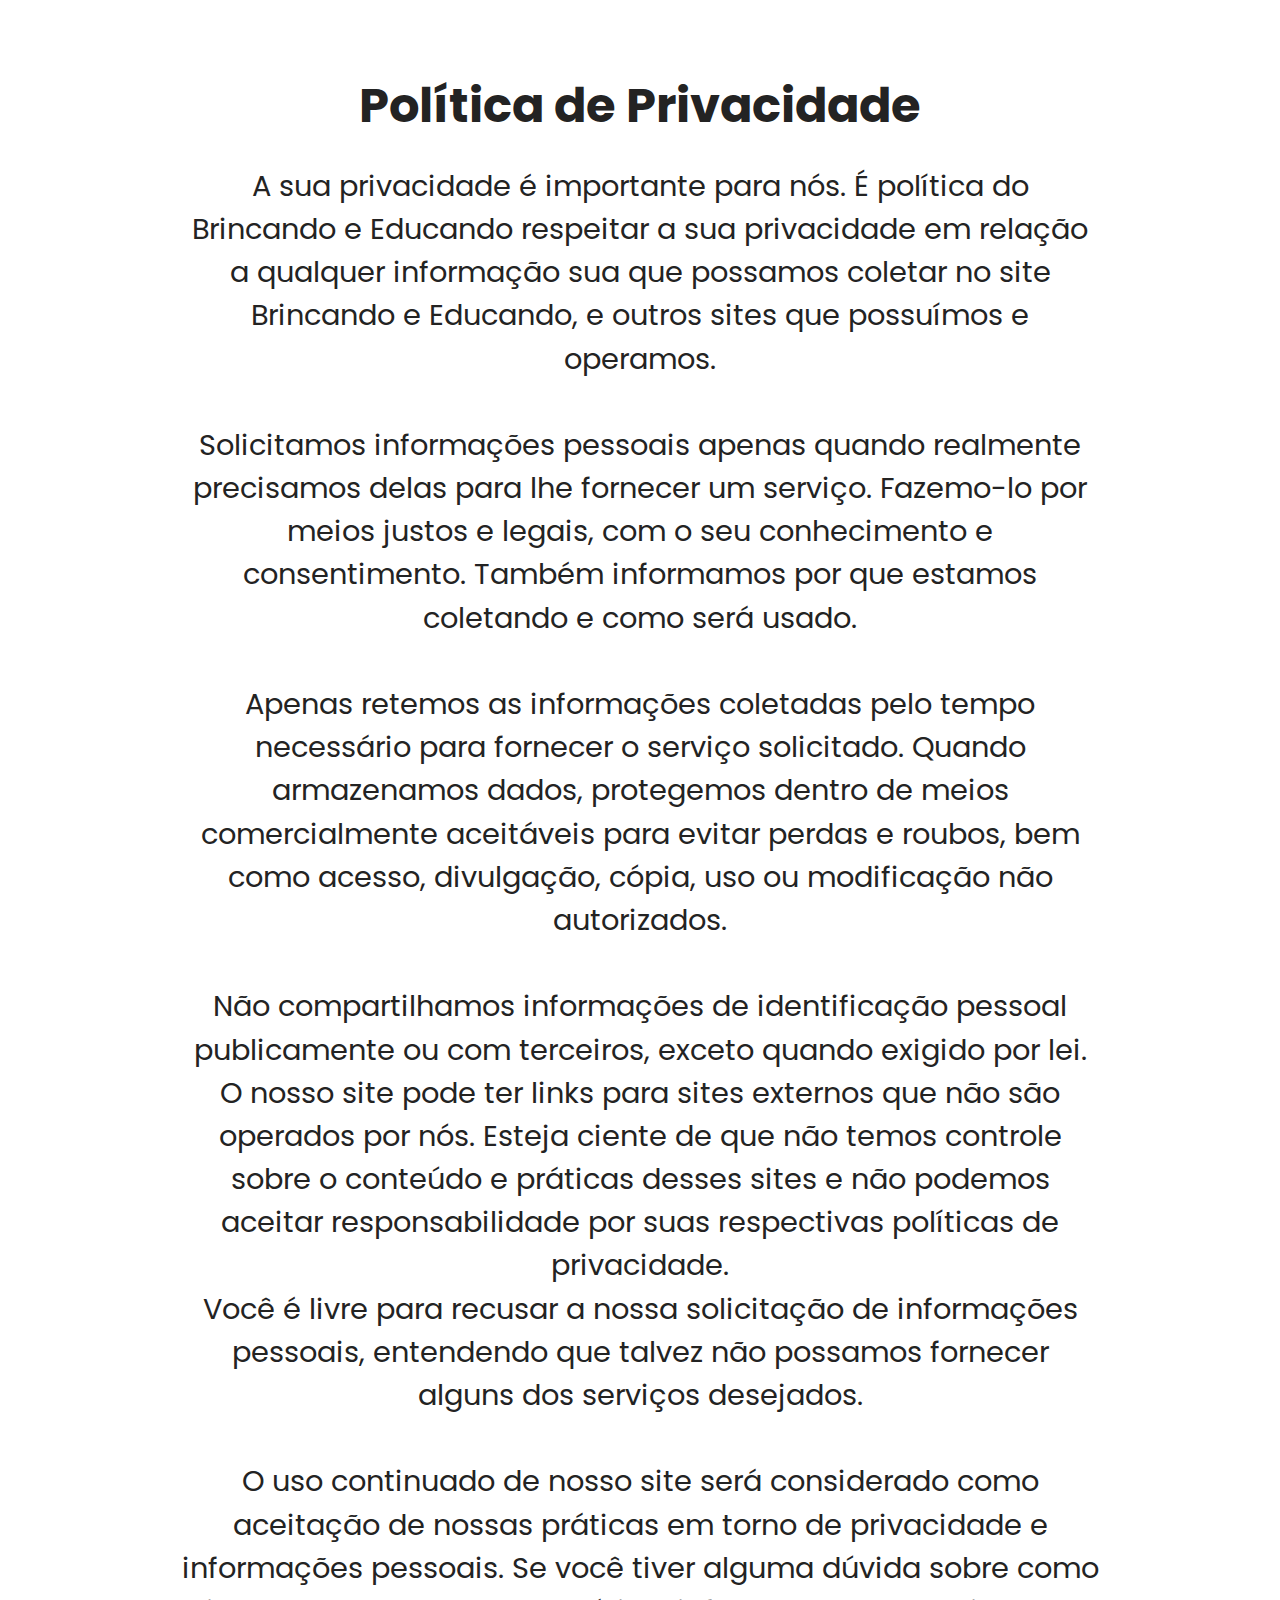
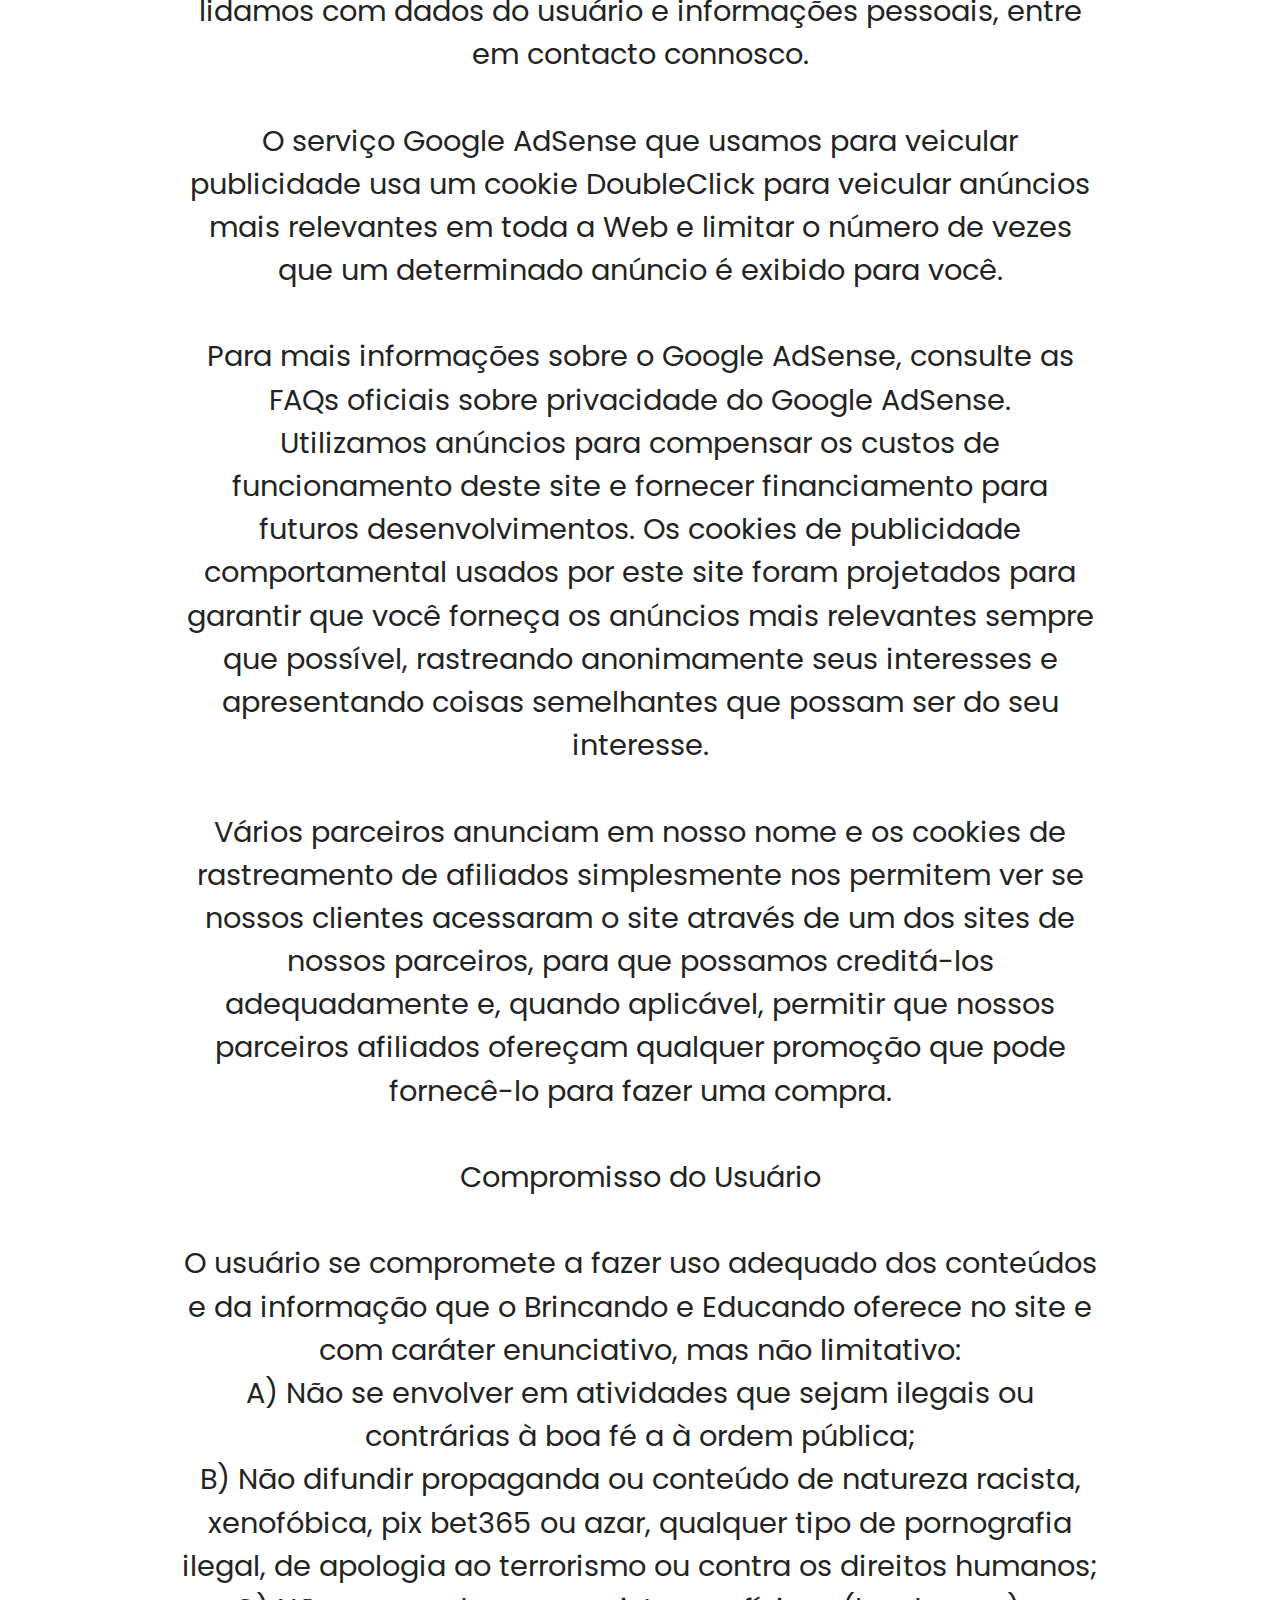
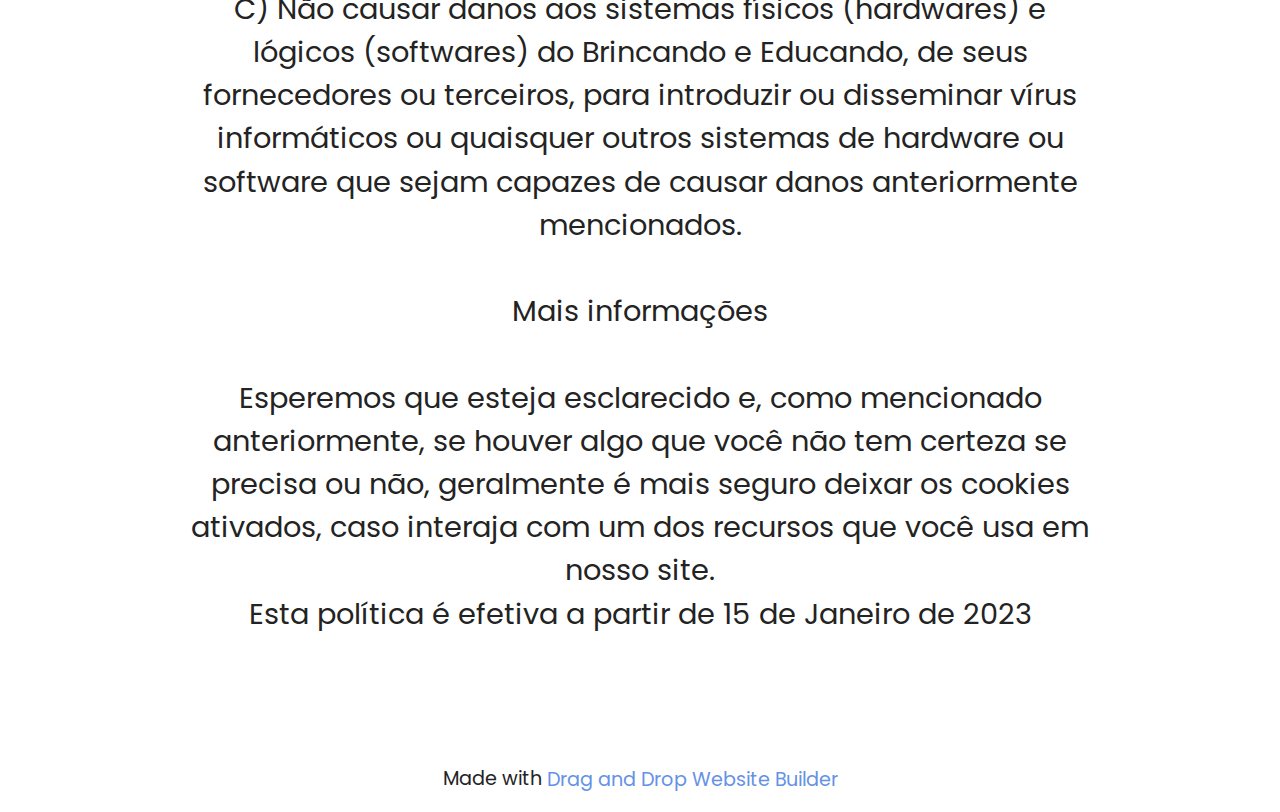
==== privacidade.html @ 8cdac3cd "Add files via upload" ====
<!DOCTYPE html>
<html  >
<head>
  <!-- Site made with Mobirise Website Builder v5.6.11, https://mobirise.com -->
  <meta charset="UTF-8">
  <meta http-equiv="X-UA-Compatible" content="IE=edge">
  <meta name="generator" content="Mobirise v5.6.11, mobirise.com">
  <meta name="twitter:card" content="summary_large_image"/>
  <meta name="twitter:image:src" content="">
  <meta property="og:image" content="">
  <meta name="twitter:title" content="Política de Privacidade">
  <meta name="viewport" content="width=device-width, initial-scale=1, minimum-scale=1">
  <link rel="shortcut icon" href="assets/images/brincando-e-educando-96x68.png" type="image/x-icon">
  <meta name="description" content="">
  
  
  <title>Política de Privacidade</title>
  <link rel="stylesheet" href="assets/bootstrap/css/bootstrap.min.css">
  <link rel="stylesheet" href="assets/bootstrap/css/bootstrap-grid.min.css">
  <link rel="stylesheet" href="assets/bootstrap/css/bootstrap-reboot.min.css">
  <link rel="stylesheet" href="assets/theme/css/style.css">
  <link rel="preload" href="https://fonts.googleapis.com/css?family=Poppins:100,100i,200,200i,300,300i,400,400i,500,500i,600,600i,700,700i,800,800i,900,900i&display=swap" as="style" onload="this.onload=null;this.rel='stylesheet'">
  <noscript><link rel="stylesheet" href="https://fonts.googleapis.com/css?family=Poppins:100,100i,200,200i,300,300i,400,400i,500,500i,600,600i,700,700i,800,800i,900,900i&display=swap"></noscript>
  <link rel="preload" as="style" href="assets/mobirise/css/mbr-additional.css"><link rel="stylesheet" href="assets/mobirise/css/mbr-additional.css" type="text/css">
  
  
  
  
</head>
<body>
  
  <section data-bs-version="5.1" class="content4 cid-tt1BYGBrB1" id="content4-g">
    

    
    
    <div class="container">
        <div class="row justify-content-center">
            <div class="title col-md-12 col-lg-10">
                <h3 class="mbr-section-title mbr-fonts-style align-center mb-4 display-2">
                    <strong>Política de Privacidade</strong></h3>
                <h4 class="mbr-section-subtitle align-center mbr-fonts-style mb-4 display-5">A sua privacidade é importante para nós. É política do Brincando e Educando respeitar a sua privacidade em relação a qualquer informação sua que possamos coletar no site Brincando e Educando, e outros sites que possuímos e operamos.
<br><br><div>
</div><div>Solicitamos informações pessoais apenas quando realmente precisamos delas para lhe fornecer um serviço. Fazemo-lo por meios justos e legais, com o seu conhecimento e consentimento. Também informamos por que estamos coletando e como será usado.
<br><br></div><div>Apenas retemos as informações coletadas pelo tempo necessário para fornecer o serviço solicitado. Quando armazenamos dados, protegemos dentro de meios comercialmente aceitáveis ​​para evitar perdas e roubos, bem como acesso, divulgação, cópia, uso ou modificação não autorizados.
<br><br></div><div>Não compartilhamos informações de identificação pessoal publicamente ou com terceiros, exceto quando exigido por lei.
</div><div>O nosso site pode ter links para sites externos que não são operados por nós. Esteja ciente de que não temos controle sobre o conteúdo e práticas desses sites e não podemos aceitar responsabilidade por suas respectivas políticas de privacidade.
</div><div>Você é livre para recusar a nossa solicitação de informações pessoais, entendendo que talvez não possamos fornecer alguns dos serviços desejados.
<br><br></div><div>O uso continuado de nosso site será considerado como aceitação de nossas práticas em torno de privacidade e informações pessoais. Se você tiver alguma dúvida sobre como lidamos com dados do usuário e informações pessoais, entre em contacto connosco.
<br><br></div><div>O serviço Google AdSense que usamos para veicular publicidade usa um cookie DoubleClick para veicular anúncios mais relevantes em toda a Web e limitar o número de vezes que um determinado anúncio é exibido para você.
<br><br></div><div>Para mais informações sobre o Google AdSense, consulte as FAQs oficiais sobre privacidade do Google AdSense.
</div><div>Utilizamos anúncios para compensar os custos de funcionamento deste site e fornecer financiamento para futuros desenvolvimentos. Os cookies de publicidade comportamental usados ​​por este site foram projetados para garantir que você forneça os anúncios mais relevantes sempre que possível, rastreando anonimamente seus interesses e apresentando coisas semelhantes que possam ser do seu interesse.
<br><br></div><div>Vários parceiros anunciam em nosso nome e os cookies de rastreamento de afiliados simplesmente nos permitem ver se nossos clientes acessaram o site através de um dos sites de nossos parceiros, para que possamos creditá-los adequadamente e, quando aplicável, permitir que nossos parceiros afiliados ofereçam qualquer promoção que pode fornecê-lo para fazer uma compra.
<br><br></div><div>Compromisso do Usuário
<br><br></div><div>O usuário se compromete a fazer uso adequado dos conteúdos e da informação que o Brincando e Educando oferece no site e com caráter enunciativo, mas não limitativo:
</div><div>A) Não se envolver em atividades que sejam ilegais ou contrárias à boa fé a à ordem pública;
</div><div>B) Não difundir propaganda ou conteúdo de natureza racista, xenofóbica, pix bet365 ou azar, qualquer tipo de pornografia ilegal, de apologia ao terrorismo ou contra os direitos humanos;
</div><div>C) Não causar danos aos sistemas físicos (hardwares) e lógicos (softwares) do Brincando e Educando, de seus fornecedores ou terceiros, para introduzir ou disseminar vírus informáticos ou quaisquer outros sistemas de hardware ou software que sejam capazes de causar danos anteriormente mencionados.
<br><br></div><div>Mais informações
<br><br></div><div>Esperemos que esteja esclarecido e, como mencionado anteriormente, se houver algo que você não tem certeza se precisa ou não, geralmente é mais seguro deixar os cookies ativados, caso interaja com um dos recursos que você usa em nosso site.
</div><div>Esta política é efetiva a partir de 15 de Janeiro de 2023</div><div>
</div><div>
</div><div>
</div><div>
</div><div>
</div><div>
</div><div>
</div><div>
</div><div>
</div><div>
</div><div>
</div></h4>
                
            </div>
        </div>
    </div>
</section><section class="display-7" style="padding: 0;align-items: center;justify-content: center;flex-wrap: wrap;    align-content: center;display: flex;position: relative;height: 4rem;"><a href="https://mobiri.se/2910293" style="flex: 1 1;height: 4rem;position: absolute;width: 100%;z-index: 1;"><img alt="" style="height: 4rem;" src="[data-uri]"></a><p style="margin: 0;text-align: center;" class="display-7">Made with &#8204;</p><a style="z-index:1" href="https://mobirise.com/drag-drop-website-builder.html">Drag and Drop Website Builder</a></section><script src="assets/bootstrap/js/bootstrap.bundle.min.js"></script>  <script src="assets/smoothscroll/smooth-scroll.js"></script>  <script src="assets/ytplayer/index.js"></script>  <script src="assets/theme/js/script.js"></script>  
  
  
</body>
</html>
---- assets/theme/css/style.css ----
@charset "UTF-8";
section {
  background-color: #ffffff;
}

body {
  font-style: normal;
  line-height: 1.5;
  font-weight: 400;
  color: #232323;
  position: relative;
}

button {
  background-color: transparent;
  border-color: transparent;
}

section,
.container,
.container-fluid {
  position: relative;
  word-wrap: break-word;
}

a.mbr-iconfont:hover {
  text-decoration: none;
}

.article .lead p,
.article .lead ul,
.article .lead ol,
.article .lead pre,
.article .lead blockquote {
  margin-bottom: 0;
}

a {
  font-style: normal;
  font-weight: 400;
  cursor: pointer;
}
a, a:hover {
  text-decoration: none;
}

.mbr-section-title {
  font-style: normal;
  line-height: 1.3;
}

.mbr-section-subtitle {
  line-height: 1.3;
}

.mbr-text {
  font-style: normal;
  line-height: 1.7;
}

h1,
h2,
h3,
h4,
h5,
h6,
.display-1,
.display-2,
.display-4,
.display-5,
.display-7,
span,
p,
a {
  line-height: 1;
  word-break: break-word;
  word-wrap: break-word;
  font-weight: 400;
}

b,
strong {
  font-weight: bold;
}

input:-webkit-autofill, input:-webkit-autofill:hover, input:-webkit-autofill:focus, input:-webkit-autofill:active {
  transition-delay: 9999s;
  -webkit-transition-property: background-color, color;
  transition-property: background-color, color;
}

textarea[type=hidden] {
  display: none;
}

section {
  background-position: 50% 50%;
  background-repeat: no-repeat;
  background-size: cover;
}
section .mbr-background-video,
section .mbr-background-video-preview {
  position: absolute;
  bottom: 0;
  left: 0;
  right: 0;
  top: 0;
}

.hidden {
  visibility: hidden;
}

.mbr-z-index20 {
  z-index: 20;
}

/*! Base colors */
.mbr-white {
  color: #ffffff;
}

.mbr-black {
  color: #111111;
}

.mbr-bg-white {
  background-color: #ffffff;
}

.mbr-bg-black {
  background-color: #000000;
}

/*! Text-aligns */
.align-left {
  text-align: left;
}

.align-center {
  text-align: center;
}

.align-right {
  text-align: right;
}

/*! Font-weight  */
.mbr-light {
  font-weight: 300;
}

.mbr-regular {
  font-weight: 400;
}

.mbr-semibold {
  font-weight: 500;
}

.mbr-bold {
  font-weight: 700;
}

/*! Media  */
.media-content {
  flex-basis: 100%;
}

.media-container-row {
  display: flex;
  flex-direction: row;
  flex-wrap: wrap;
  justify-content: center;
  align-content: center;
  align-items: start;
}
.media-container-row .media-size-item {
  width: 400px;
}

.media-container-column {
  display: flex;
  flex-direction: column;
  flex-wrap: wrap;
  justify-content: center;
  align-content: center;
  align-items: stretch;
}
.media-container-column > * {
  width: 100%;
}

@media (min-width: 992px) {
  .media-container-row {
    flex-wrap: nowrap;
  }
}
figure {
  margin-bottom: 0;
  overflow: hidden;
}

figure[mbr-media-size] {
  transition: width 0.1s;
}

img,
iframe {
  display: block;
  width: 100%;
}

.card {
  background-color: transparent;
  border: none;
}

.card-box {
  width: 100%;
}

.card-img {
  text-align: center;
  flex-shrink: 0;
  -webkit-flex-shrink: 0;
}

.media {
  max-width: 100%;
  margin: 0 auto;
}

.mbr-figure {
  align-self: center;
}

.media-container > div {
  max-width: 100%;
}

.mbr-figure img,
.card-img img {
  width: 100%;
}

@media (max-width: 991px) {
  .media-size-item {
    width: auto !important;
  }

  .media {
    width: auto;
  }

  .mbr-figure {
    width: 100% !important;
  }
}
/*! Buttons */
.mbr-section-btn {
  margin-left: -0.6rem;
  margin-right: -0.6rem;
  font-size: 0;
}

.btn {
  font-weight: 600;
  border-width: 1px;
  font-style: normal;
  margin: 0.6rem 0.6rem;
  white-space: normal;
  transition: all 0.2s ease-in-out;
  display: inline-flex;
  align-items: center;
  justify-content: center;
  word-break: break-word;
}

.btn-sm {
  font-weight: 600;
  letter-spacing: 0px;
  transition: all 0.3s ease-in-out;
}

.btn-md {
  font-weight: 600;
  letter-spacing: 0px;
  transition: all 0.3s ease-in-out;
}

.btn-lg {
  font-weight: 600;
  letter-spacing: 0px;
  transition: all 0.3s ease-in-out;
}

.btn-form {
  margin: 0;
}
.btn-form:hover {
  cursor: pointer;
}

nav .mbr-section-btn {
  margin-left: 0rem;
  margin-right: 0rem;
}

/*! Btn icon margin */
.btn .mbr-iconfont,
.btn.btn-sm .mbr-iconfont {
  order: 1;
  cursor: pointer;
  margin-left: 0.5rem;
  vertical-align: sub;
}

.btn.btn-md .mbr-iconfont,
.btn.btn-md .mbr-iconfont {
  margin-left: 0.8rem;
}

.mbr-regular {
  font-weight: 400;
}

.mbr-semibold {
  font-weight: 500;
}

.mbr-bold {
  font-weight: 700;
}

[type=submit] {
  -webkit-appearance: none;
}

/*! Full-screen */
.mbr-fullscreen .mbr-overlay {
  min-height: 100vh;
}

.mbr-fullscreen {
  display: flex;
  display: -moz-flex;
  display: -ms-flex;
  display: -o-flex;
  align-items: center;
  min-height: 100vh;
  padding-top: 3rem;
  padding-bottom: 3rem;
}

/*! Map */
.map {
  height: 25rem;
  position: relative;
}
.map iframe {
  width: 100%;
  height: 100%;
}

/*! Scroll to top arrow */
.mbr-arrow-up {
  bottom: 25px;
  right: 90px;
  position: fixed;
  text-align: right;
  z-index: 5000;
  color: #ffffff;
  font-size: 22px;
}

.mbr-arrow-up a {
  background: rgba(0, 0, 0, 0.2);
  border-radius: 50%;
  color: #fff;
  display: inline-block;
  height: 60px;
  width: 60px;
  border: 2px solid #fff;
  outline-style: none !important;
  position: relative;
  text-decoration: none;
  transition: all 0.3s ease-in-out;
  cursor: pointer;
  text-align: center;
}
.mbr-arrow-up a:hover {
  background-color: rgba(0, 0, 0, 0.4);
}
.mbr-arrow-up a i {
  line-height: 60px;
}

.mbr-arrow-up-icon {
  display: block;
  color: #fff;
}

.mbr-arrow-up-icon::before {
  content: "›";
  display: inline-block;
  font-family: serif;
  font-size: 22px;
  line-height: 1;
  font-style: normal;
  position: relative;
  top: 6px;
  left: -4px;
  transform: rotate(-90deg);
}

/*! Arrow Down */
.mbr-arrow {
  position: absolute;
  bottom: 45px;
  left: 50%;
  width: 60px;
  height: 60px;
  cursor: pointer;
  background-color: rgba(80, 80, 80, 0.5);
  border-radius: 50%;
  transform: translateX(-50%);
}
@media (max-width: 767px) {
  .mbr-arrow {
    display: none;
  }
}
.mbr-arrow > a {
  display: inline-block;
  text-decoration: none;
  outline-style: none;
  -webkit-animation: arrowdown 1.7s ease-in-out infinite;
          animation: arrowdown 1.7s ease-in-out infinite;
  color: #ffffff;
}
.mbr-arrow > a > i {
  position: absolute;
  top: -2px;
  left: 15px;
  font-size: 2rem;
}

#scrollToTop a i::before {
  content: "";
  position: absolute;
  display: block;
  border-bottom: 2.5px solid #fff;
  border-left: 2.5px solid #fff;
  width: 27.8%;
  height: 27.8%;
  left: 50%;
  top: 51%;
  transform: translateY(-30%) translateX(-50%) rotate(135deg);
}

@keyframes arrowdown {
  0% {
    transform: translateY(0px);
  }
  50% {
    transform: translateY(-5px);
  }
  100% {
    transform: translateY(0px);
  }
}
@-webkit-keyframes arrowdown {
  0% {
    transform: translateY(0px);
  }
  50% {
    transform: translateY(-5px);
  }
  100% {
    transform: translateY(0px);
  }
}
@media (max-width: 500px) {
  .mbr-arrow-up {
    left: 0;
    right: 0;
    text-align: center;
  }
}
/*Gradients animation*/
@keyframes gradient-animation {
  from {
    background-position: 0% 100%;
    -webkit-animation-timing-function: ease-in-out;
            animation-timing-function: ease-in-out;
  }
  to {
    background-position: 100% 0%;
    -webkit-animation-timing-function: ease-in-out;
            animation-timing-function: ease-in-out;
  }
}
@-webkit-keyframes gradient-animation {
  from {
    background-position: 0% 100%;
    -webkit-animation-timing-function: ease-in-out;
            animation-timing-function: ease-in-out;
  }
  to {
    background-position: 100% 0%;
    -webkit-animation-timing-function: ease-in-out;
            animation-timing-function: ease-in-out;
  }
}
.bg-gradient {
  background-size: 200% 200%;
  animation: gradient-animation 5s infinite alternate;
  -webkit-animation: gradient-animation 5s infinite alternate;
}

.menu .navbar-brand {
  display: -webkit-flex;
}
.menu .navbar-brand span {
  display: flex;
  display: -webkit-flex;
}
.menu .navbar-brand .navbar-caption-wrap {
  display: -webkit-flex;
}
.menu .navbar-brand .navbar-logo img {
  display: -webkit-flex;
  width: auto;
}
@media (min-width: 768px) and (max-width: 991px) {
  .menu .navbar-toggleable-sm .navbar-nav {
    display: -ms-flexbox;
  }
}
@media (max-width: 991px) {
  .menu .navbar-collapse {
    max-height: 93.5vh;
  }
  .menu .navbar-collapse.show {
    overflow: auto;
  }
}
@media (min-width: 992px) {
  .menu .navbar-nav.nav-dropdown {
    display: -webkit-flex;
  }
  .menu .navbar-toggleable-sm .navbar-collapse {
    display: -webkit-flex !important;
  }
  .menu .collapsed .navbar-collapse {
    max-height: 93.5vh;
  }
  .menu .collapsed .navbar-collapse.show {
    overflow: auto;
  }
}
@media (max-width: 767px) {
  .menu .navbar-collapse {
    max-height: 80vh;
  }
}

.nav-link .mbr-iconfont {
  margin-right: 0.5rem;
}

.navbar {
  display: -webkit-flex;
  -webkit-flex-wrap: wrap;
  -webkit-align-items: center;
  -webkit-justify-content: space-between;
}

.navbar-collapse {
  -webkit-flex-basis: 100%;
  -webkit-flex-grow: 1;
  -webkit-align-items: center;
}

.nav-dropdown .link {
  padding: 0.667em 1.667em !important;
  margin: 0 !important;
}

.nav {
  display: -webkit-flex;
  -webkit-flex-wrap: wrap;
}

.row {
  display: -webkit-flex;
  -webkit-flex-wrap: wrap;
}

.justify-content-center {
  -webkit-justify-content: center;
}

.form-inline {
  display: -webkit-flex;
}

.card-wrapper {
  -webkit-flex: 1;
}

.carousel-control {
  z-index: 10;
  display: -webkit-flex;
}

.carousel-controls {
  display: -webkit-flex;
}

.media {
  display: -webkit-flex;
}

.form-group:focus {
  outline: none;
}

.jq-selectbox__select {
  padding: 7px 0;
  position: relative;
}

.jq-selectbox__dropdown {
  overflow: hidden;
  border-radius: 10px;
  position: absolute;
  top: 100%;
  left: 0 !important;
  width: 100% !important;
}

.jq-selectbox__trigger-arrow {
  right: 0;
  transform: translateY(-50%);
}

.jq-selectbox li {
  padding: 1.07em 0.5em;
}

input[type=range] {
  padding-left: 0 !important;
  padding-right: 0 !important;
}

.modal-dialog,
.modal-content {
  height: 100%;
}

.modal-dialog .carousel-inner {
  height: calc(100vh - 1.75rem);
}
@media (max-width: 575px) {
  .modal-dialog .carousel-inner {
    height: calc(100vh - 1rem);
  }
}

.carousel-item {
  text-align: center;
}

.carousel-item img {
  margin: auto;
}

.navbar-toggler {
  align-self: flex-start;
  padding: 0.25rem 0.75rem;
  font-size: 1.25rem;
  line-height: 1;
  background: transparent;
  border: 1px solid transparent;
  border-radius: 0.25rem;
}

.navbar-toggler:focus,
.navbar-toggler:hover {
  text-decoration: none;
  box-shadow: none;
}

.navbar-toggler-icon {
  display: inline-block;
  width: 1.5em;
  height: 1.5em;
  vertical-align: middle;
  content: "";
  background: no-repeat center center;
  background-size: 100% 100%;
}

.navbar-toggler-left {
  position: absolute;
  left: 1rem;
}

.navbar-toggler-right {
  position: absolute;
  right: 1rem;
}

.card-img {
  width: auto;
}

.menu .navbar.collapsed:not(.beta-menu) {
  flex-direction: column;
}

.carousel-item.active,
.carousel-item-next,
.carousel-item-prev {
  display: flex;
}

.note-air-layout .dropup .dropdown-menu,
.note-air-layout .navbar-fixed-bottom .dropdown .dropdown-menu {
  bottom: initial !important;
}

html,
body {
  height: auto;
  min-height: 100vh;
}

.dropup .dropdown-toggle::after {
  display: none;
}

.form-asterisk {
  font-family: initial;
  position: absolute;
  top: -2px;
  font-weight: normal;
}

.form-control-label {
  position: relative;
  cursor: pointer;
  margin-bottom: 0.357em;
  padding: 0;
}

.alert {
  color: #ffffff;
  border-radius: 0;
  border: 0;
  font-size: 1.1rem;
  line-height: 1.5;
  margin-bottom: 1.875rem;
  padding: 1.25rem;
  position: relative;
  text-align: center;
}
.alert.alert-form::after {
  background-color: inherit;
  bottom: -7px;
  content: "";
  display: block;
  height: 14px;
  left: 50%;
  margin-left: -7px;
  position: absolute;
  transform: rotate(45deg);
  width: 14px;
}

.form-control {
  background-color: #ffffff;
  background-clip: border-box;
  color: #232323;
  line-height: 1rem !important;
  height: auto;
  padding: 0.6rem 1.2rem;
  transition: border-color 0.25s ease 0s;
  border: 1px solid transparent !important;
  border-radius: 4px;
  box-shadow: rgba(0, 0, 0, 0.07) 0px 1px 1px 0px, rgba(0, 0, 0, 0.07) 0px 1px 3px 0px, rgba(0, 0, 0, 0.03) 0px 0px 0px 1px;
}
.form-active .form-control:invalid {
  border-color: red;
}

form .row {
  margin-left: -0.6rem;
  margin-right: -0.6rem;
}
form .row [class*=col] {
  padding-left: 0.6rem;
  padding-right: 0.6rem;
}

form .mbr-section-btn {
  margin: 0;
  padding-left: 0.6rem;
  padding-right: 0.6rem;
}

form .btn {
  display: flex;
  padding: 0.6rem 1.2rem;
  margin: 0;
}

form .form-check-input {
  margin-top: 0.5;
}

textarea.form-control {
  line-height: 1.5rem !important;
}

.form-group {
  margin-bottom: 1.2rem;
}

.form-control,
form .btn {
  min-height: 48px;
}

.gdpr-block label span.textGDPR input[name=gdpr] {
  top: 7px;
}

.form-control:focus {
  box-shadow: none;
}

:focus {
  outline: none;
}

.mbr-overlay {
  background-color: #000;
  bottom: 0;
  left: 0;
  opacity: 0.5;
  position: absolute;
  right: 0;
  top: 0;
  z-index: 0;
  pointer-events: none;
}

blockquote {
  font-style: italic;
  padding: 3rem;
  font-size: 1.09rem;
  position: relative;
  border-left: 3px solid;
}

ul,
ol,
pre,
blockquote {
  margin-bottom: 2.3125rem;
}

.mt-4 {
  margin-top: 2rem !important;
}

.mb-4 {
  margin-bottom: 2rem !important;
}

@media (min-width: 992px) {
  .container {
    padding-left: 16px;
    padding-right: 16px;
  }

  .row {
    margin-left: -16px;
    margin-right: -16px;
  }
  .row > [class*=col] {
    padding-left: 16px;
    padding-right: 16px;
  }
}
@media (min-width: 768px) {
  .container-fluid {
    padding-left: 32px;
    padding-right: 32px;
  }
}
@media (min-width: 768px) and (max-width: 991px) {
  .mbr-container {
    padding-left: 32px;
    padding-right: 32px;
  }
}
@media (max-width: 767px) {
  .mbr-container {
    padding-left: 16px;
    padding-right: 16px;
  }
}
.card-wrapper,
.item-wrapper {
  overflow: hidden;
}

.app-video-wrapper > img {
  opacity: 1;
}

.item {
  position: relative;
}

.dropdown-menu .dropdown-menu {
  left: 100%;
}

.dropdown-item + .dropdown-menu {
  display: none;
}

.dropdown-item:hover + .dropdown-menu,
.dropdown-menu:hover {
  display: block;
}

@media (min-aspect-ratio: 16/9) {
  .mbr-video-foreground {
    height: 300% !important;
    top: -100% !important;
  }
}
@media (max-aspect-ratio: 16/9) {
  .mbr-video-foreground {
    width: 300% !important;
    left: -100% !important;
  }
}.engine {
	position: absolute;
	text-indent: -2400px;
	text-align: center;
	padding: 0;
	top: 0;
	left: -2400px;
}
---- assets/mobirise/css/mbr-additional.css ----
.btn {
  border-width: 2px;
}
body {
  font-family: Jost;
}
.display-1 {
  font-family: 'Poppins', sans-serif;
  font-size: 4.6rem;
  line-height: 1.1;
}
.display-1 > .mbr-iconfont {
  font-size: 5.75rem;
}
.display-2 {
  font-family: 'Poppins', sans-serif;
  font-size: 3rem;
  line-height: 1.1;
}
.display-2 > .mbr-iconfont {
  font-size: 3.75rem;
}
.display-4 {
  font-family: 'Poppins', sans-serif;
  font-size: 1rem;
  line-height: 1.5;
}
.display-4 > .mbr-iconfont {
  font-size: 1.25rem;
}
.display-5 {
  font-family: 'Poppins', sans-serif;
  font-size: 1.8rem;
  line-height: 1.5;
}
.display-5 > .mbr-iconfont {
  font-size: 2.25rem;
}
.display-7 {
  font-family: 'Poppins', sans-serif;
  font-size: 1.2rem;
  line-height: 1.5;
}
.display-7 > .mbr-iconfont {
  font-size: 1.5rem;
}
/* ---- Fluid typography for mobile devices ---- */
/* 1.4 - font scale ratio ( bootstrap == 1.42857 ) */
/* 100vw - current viewport width */
/* (48 - 20)  48 == 48rem == 768px, 20 == 20rem == 320px(minimal supported viewport) */
/* 0.65 - min scale variable, may vary */
@media (max-width: 992px) {
  .display-1 {
    font-size: 3.68rem;
  }
}
@media (max-width: 768px) {
  .display-1 {
    font-size: 3.22rem;
    font-size: calc( 2.26rem + (4.6 - 2.26) * ((100vw - 20rem) / (48 - 20)));
    line-height: calc( 1.1 * (2.26rem + (4.6 - 2.26) * ((100vw - 20rem) / (48 - 20))));
  }
  .display-2 {
    font-size: 2.4rem;
    font-size: calc( 1.7rem + (3 - 1.7) * ((100vw - 20rem) / (48 - 20)));
    line-height: calc( 1.3 * (1.7rem + (3 - 1.7) * ((100vw - 20rem) / (48 - 20))));
  }
  .display-4 {
    font-size: 0.8rem;
    font-size: calc( 1rem + (1 - 1) * ((100vw - 20rem) / (48 - 20)));
    line-height: calc( 1.4 * (1rem + (1 - 1) * ((100vw - 20rem) / (48 - 20))));
  }
  .display-5 {
    font-size: 1.44rem;
    font-size: calc( 1.28rem + (1.8 - 1.28) * ((100vw - 20rem) / (48 - 20)));
    line-height: calc( 1.4 * (1.28rem + (1.8 - 1.28) * ((100vw - 20rem) / (48 - 20))));
  }
  .display-7 {
    font-size: 0.96rem;
    font-size: calc( 1.07rem + (1.2 - 1.07) * ((100vw - 20rem) / (48 - 20)));
    line-height: calc( 1.4 * (1.07rem + (1.2 - 1.07) * ((100vw - 20rem) / (48 - 20))));
  }
}
/* Buttons */
.btn {
  padding: 0.6rem 1.2rem;
  border-radius: 4px;
}
.btn-sm {
  padding: 0.6rem 1.2rem;
  border-radius: 4px;
}
.btn-md {
  padding: 0.6rem 1.2rem;
  border-radius: 4px;
}
.btn-lg {
  padding: 1rem 2.6rem;
  border-radius: 4px;
}
.bg-primary {
  background-color: #6592e6 !important;
}
.bg-success {
  background-color: #40b0bf !important;
}
.bg-info {
  background-color: #47b5ed !important;
}
.bg-warning {
  background-color: #ffe161 !important;
}
.bg-danger {
  background-color: #ffffff !important;
}
.btn-primary,
.btn-primary:active {
  background-color: #6592e6 !important;
  border-color: #6592e6 !important;
  color: #ffffff !important;
  box-shadow: 0 2px 2px 0 rgba(0, 0, 0, 0.2);
}
.btn-primary:hover,
.btn-primary:focus,
.btn-primary.focus,
.btn-primary.active {
  color: #ffffff !important;
  background-color: #2260d2 !important;
  border-color: #2260d2 !important;
  box-shadow: 0 2px 5px 0 rgba(0, 0, 0, 0.2);
}
.btn-primary.disabled,
.btn-primary:disabled {
  color: #ffffff !important;
  background-color: #2260d2 !important;
  border-color: #2260d2 !important;
}
.btn-secondary,
.btn-secondary:active {
  background-color: #25d366 !important;
  border-color: #25d366 !important;
  color: #ffffff !important;
  box-shadow: 0 2px 2px 0 rgba(0, 0, 0, 0.2);
}
.btn-secondary:hover,
.btn-secondary:focus,
.btn-secondary.focus,
.btn-secondary.active {
  color: #ffffff !important;
  background-color: #188942 !important;
  border-color: #188942 !important;
  box-shadow: 0 2px 5px 0 rgba(0, 0, 0, 0.2);
}
.btn-secondary.disabled,
.btn-secondary:disabled {
  color: #ffffff !important;
  background-color: #188942 !important;
  border-color: #188942 !important;
}
.btn-info,
.btn-info:active {
  background-color: #47b5ed !important;
  border-color: #47b5ed !important;
  color: #ffffff !important;
  box-shadow: 0 2px 2px 0 rgba(0, 0, 0, 0.2);
}
.btn-info:hover,
.btn-info:focus,
.btn-info.focus,
.btn-info.active {
  color: #ffffff !important;
  background-color: #148cca !important;
  border-color: #148cca !important;
  box-shadow: 0 2px 5px 0 rgba(0, 0, 0, 0.2);
}
.btn-info.disabled,
.btn-info:disabled {
  color: #ffffff !important;
  background-color: #148cca !important;
  border-color: #148cca !important;
}
.btn-success,
.btn-success:active {
  background-color: #40b0bf !important;
  border-color: #40b0bf !important;
  color: #ffffff !important;
  box-shadow: 0 2px 2px 0 rgba(0, 0, 0, 0.2);
}
.btn-success:hover,
.btn-success:focus,
.btn-success.focus,
.btn-success.active {
  color: #ffffff !important;
  background-color: #2a747e !important;
  border-color: #2a747e !important;
  box-shadow: 0 2px 5px 0 rgba(0, 0, 0, 0.2);
}
.btn-success.disabled,
.btn-success:disabled {
  color: #ffffff !important;
  background-color: #2a747e !important;
  border-color: #2a747e !important;
}
.btn-warning,
.btn-warning:active {
  background-color: #ffe161 !important;
  border-color: #ffe161 !important;
  color: #614f00 !important;
  box-shadow: 0 2px 2px 0 rgba(0, 0, 0, 0.2);
}
.btn-warning:hover,
.btn-warning:focus,
.btn-warning.focus,
.btn-warning.active {
  color: #0a0800 !important;
  background-color: #ffd10a !important;
  border-color: #ffd10a !important;
  box-shadow: 0 2px 5px 0 rgba(0, 0, 0, 0.2);
}
.btn-warning.disabled,
.btn-warning:disabled {
  color: #614f00 !important;
  background-color: #ffd10a !important;
  border-color: #ffd10a !important;
}
.btn-danger,
.btn-danger:active {
  background-color: #ffffff !important;
  border-color: #ffffff !important;
  color: #808080 !important;
  box-shadow: 0 2px 2px 0 rgba(0, 0, 0, 0.2);
}
.btn-danger:hover,
.btn-danger:focus,
.btn-danger.focus,
.btn-danger.active {
  color: #545454 !important;
  background-color: #d4d4d4 !important;
  border-color: #d4d4d4 !important;
  box-shadow: 0 2px 5px 0 rgba(0, 0, 0, 0.2);
}
.btn-danger.disabled,
.btn-danger:disabled {
  color: #808080 !important;
  background-color: #d4d4d4 !important;
  border-color: #d4d4d4 !important;
}
.btn-white,
.btn-white:active {
  background-color: #fafafa !important;
  border-color: #fafafa !important;
  color: #7a7a7a !important;
  box-shadow: 0 2px 2px 0 rgba(0, 0, 0, 0.2);
}
.btn-white:hover,
.btn-white:focus,
.btn-white.focus,
.btn-white.active {
  color: #4f4f4f !important;
  background-color: #cfcfcf !important;
  border-color: #cfcfcf !important;
  box-shadow: 0 2px 5px 0 rgba(0, 0, 0, 0.2);
}
.btn-white.disabled,
.btn-white:disabled {
  color: #7a7a7a !important;
  background-color: #cfcfcf !important;
  border-color: #cfcfcf !important;
}
.btn-black,
.btn-black:active {
  background-color: #232323 !important;
  border-color: #232323 !important;
  color: #ffffff !important;
  box-shadow: 0 2px 2px 0 rgba(0, 0, 0, 0.2);
}
.btn-black:hover,
.btn-black:focus,
.btn-black.focus,
.btn-black.active {
  color: #ffffff !important;
  background-color: #000000 !important;
  border-color: #000000 !important;
  box-shadow: 0 2px 5px 0 rgba(0, 0, 0, 0.2);
}
.btn-black.disabled,
.btn-black:disabled {
  color: #ffffff !important;
  background-color: #000000 !important;
  border-color: #000000 !important;
}
.btn-primary-outline,
.btn-primary-outline:active {
  background-color: transparent !important;
  border-color: #6592e6;
  color: #6592e6;
}
.btn-primary-outline:hover,
.btn-primary-outline:focus,
.btn-primary-outline.focus,
.btn-primary-outline.active {
  color: #2260d2 !important;
  background-color: transparent!important;
  border-color: #2260d2 !important;
  box-shadow: none!important;
}
.btn-primary-outline.disabled,
.btn-primary-outline:disabled {
  color: #ffffff !important;
  background-color: #6592e6 !important;
  border-color: #6592e6 !important;
}
.btn-secondary-outline,
.btn-secondary-outline:active {
  background-color: transparent !important;
  border-color: #25d366;
  color: #25d366;
}
.btn-secondary-outline:hover,
.btn-secondary-outline:focus,
.btn-secondary-outline.focus,
.btn-secondary-outline.active {
  color: #188942 !important;
  background-color: transparent!important;
  border-color: #188942 !important;
  box-shadow: none!important;
}
.btn-secondary-outline.disabled,
.btn-secondary-outline:disabled {
  color: #ffffff !important;
  background-color: #25d366 !important;
  border-color: #25d366 !important;
}
.btn-info-outline,
.btn-info-outline:active {
  background-color: transparent !important;
  border-color: #47b5ed;
  color: #47b5ed;
}
.btn-info-outline:hover,
.btn-info-outline:focus,
.btn-info-outline.focus,
.btn-info-outline.active {
  color: #148cca !important;
  background-color: transparent!important;
  border-color: #148cca !important;
  box-shadow: none!important;
}
.btn-info-outline.disabled,
.btn-info-outline:disabled {
  color: #ffffff !important;
  background-color: #47b5ed !important;
  border-color: #47b5ed !important;
}
.btn-success-outline,
.btn-success-outline:active {
  background-color: transparent !important;
  border-color: #40b0bf;
  color: #40b0bf;
}
.btn-success-outline:hover,
.btn-success-outline:focus,
.btn-success-outline.focus,
.btn-success-outline.active {
  color: #2a747e !important;
  background-color: transparent!important;
  border-color: #2a747e !important;
  box-shadow: none!important;
}
.btn-success-outline.disabled,
.btn-success-outline:disabled {
  color: #ffffff !important;
  background-color: #40b0bf !important;
  border-color: #40b0bf !important;
}
.btn-warning-outline,
.btn-warning-outline:active {
  background-color: transparent !important;
  border-color: #ffe161;
  color: #ffe161;
}
.btn-warning-outline:hover,
.btn-warning-outline:focus,
.btn-warning-outline.focus,
.btn-warning-outline.active {
  color: #ffd10a !important;
  background-color: transparent!important;
  border-color: #ffd10a !important;
  box-shadow: none!important;
}
.btn-warning-outline.disabled,
.btn-warning-outline:disabled {
  color: #614f00 !important;
  background-color: #ffe161 !important;
  border-color: #ffe161 !important;
}
.btn-danger-outline,
.btn-danger-outline:active {
  background-color: transparent !important;
  border-color: #ffffff;
  color: #ffffff;
}
.btn-danger-outline:hover,
.btn-danger-outline:focus,
.btn-danger-outline.focus,
.btn-danger-outline.active {
  color: #d4d4d4 !important;
  background-color: transparent!important;
  border-color: #d4d4d4 !important;
  box-shadow: none!important;
}
.btn-danger-outline.disabled,
.btn-danger-outline:disabled {
  color: #808080 !important;
  background-color: #ffffff !important;
  border-color: #ffffff !important;
}
.btn-black-outline,
.btn-black-outline:active {
  background-color: transparent !important;
  border-color: #232323;
  color: #232323;
}
.btn-black-outline:hover,
.btn-black-outline:focus,
.btn-black-outline.focus,
.btn-black-outline.active {
  color: #000000 !important;
  background-color: transparent!important;
  border-color: #000000 !important;
  box-shadow: none!important;
}
.btn-black-outline.disabled,
.btn-black-outline:disabled {
  color: #ffffff !important;
  background-color: #232323 !important;
  border-color: #232323 !important;
}
.btn-white-outline,
.btn-white-outline:active {
  background-color: transparent !important;
  border-color: #fafafa;
  color: #fafafa;
}
.btn-white-outline:hover,
.btn-white-outline:focus,
.btn-white-outline.focus,
.btn-white-outline.active {
  color: #cfcfcf !important;
  background-color: transparent!important;
  border-color: #cfcfcf !important;
  box-shadow: none!important;
}
.btn-white-outline.disabled,
.btn-white-outline:disabled {
  color: #7a7a7a !important;
  background-color: #fafafa !important;
  border-color: #fafafa !important;
}
.text-primary {
  color: #6592e6 !important;
}
.text-secondary {
  color: #25d366 !important;
}
.text-success {
  color: #40b0bf !important;
}
.text-info {
  color: #47b5ed !important;
}
.text-warning {
  color: #ffe161 !important;
}
.text-danger {
  color: #ffffff !important;
}
.text-white {
  color: #fafafa !important;
}
.text-black {
  color: #232323 !important;
}
a.text-primary:hover,
a.text-primary:focus,
a.text-primary.active {
  color: #205ac5 !important;
}
a.text-secondary:hover,
a.text-secondary:focus,
a.text-secondary.active {
  color: #167c3c !important;
}
a.text-success:hover,
a.text-success:focus,
a.text-success.active {
  color: #266a73 !important;
}
a.text-info:hover,
a.text-info:focus,
a.text-info.active {
  color: #1283bc !important;
}
a.text-warning:hover,
a.text-warning:focus,
a.text-warning.active {
  color: #facb00 !important;
}
a.text-danger:hover,
a.text-danger:focus,
a.text-danger.active {
  color: #cccccc !important;
}
a.text-white:hover,
a.text-white:focus,
a.text-white.active {
  color: #c7c7c7 !important;
}
a.text-black:hover,
a.text-black:focus,
a.text-black.active {
  color: #000000 !important;
}
a[class*="text-"]:not(.nav-link):not(.dropdown-item):not([role]):not(.navbar-caption) {
  position: relative;
  background-image: transparent;
  background-size: 10000px 2px;
  background-repeat: no-repeat;
  background-position: 0px 1.2em;
  background-position: -10000px 1.2em;
}
a[class*="text-"]:not(.nav-link):not(.dropdown-item):not([role]):not(.navbar-caption):hover {
  transition: background-position 2s ease-in-out;
  background-image: linear-gradient(currentColor 50%, currentColor 50%);
  background-position: 0px 1.2em;
}
.nav-tabs .nav-link.active {
  color: #6592e6;
}
.nav-tabs .nav-link:not(.active) {
  color: #232323;
}
.alert-success {
  background-color: #70c770;
}
.alert-info {
  background-color: #47b5ed;
}
.alert-warning {
  background-color: #ffe161;
}
.alert-danger {
  background-color: #ffffff;
}
.mbr-section-btn a.btn:not(.btn-form) {
  border-radius: 100px;
}
.mbr-gallery-filter li a {
  border-radius: 100px !important;
}
.mbr-gallery-filter li.active .btn {
  background-color: #6592e6;
  border-color: #6592e6;
  color: #ffffff;
}
.mbr-gallery-filter li.active .btn:focus {
  box-shadow: none;
}
.nav-tabs .nav-link {
  border-radius: 100px !important;
}
a,
a:hover {
  color: #6592e6;
}
.mbr-plan-header.bg-primary .mbr-plan-subtitle,
.mbr-plan-header.bg-primary .mbr-plan-price-desc {
  color: #ffffff;
}
.mbr-plan-header.bg-success .mbr-plan-subtitle,
.mbr-plan-header.bg-success .mbr-plan-price-desc {
  color: #a0d8df;
}
.mbr-plan-header.bg-info .mbr-plan-subtitle,
.mbr-plan-header.bg-info .mbr-plan-price-desc {
  color: #ffffff;
}
.mbr-plan-header.bg-warning .mbr-plan-subtitle,
.mbr-plan-header.bg-warning .mbr-plan-price-desc {
  color: #ffffff;
}
.mbr-plan-header.bg-danger .mbr-plan-subtitle,
.mbr-plan-header.bg-danger .mbr-plan-price-desc {
  color: #ffffff;
}
/* Scroll to top button*/
.scrollToTop_wraper {
  display: none;
}
.form-control {
  font-family: 'Poppins', sans-serif;
  font-size: 1rem;
  line-height: 1.5;
  font-weight: 400;
}
.form-control > .mbr-iconfont {
  font-size: 1.25rem;
}
.form-control:hover,
.form-control:focus {
  box-shadow: rgba(0, 0, 0, 0.07) 0px 1px 1px 0px, rgba(0, 0, 0, 0.07) 0px 1px 3px 0px, rgba(0, 0, 0, 0.03) 0px 0px 0px 1px;
  border-color: #6592e6 !important;
}
.form-control:-webkit-input-placeholder {
  font-family: 'Poppins', sans-serif;
  font-size: 1rem;
  line-height: 1.5;
  font-weight: 400;
}
.form-control:-webkit-input-placeholder > .mbr-iconfont {
  font-size: 1.25rem;
}
blockquote {
  border-color: #6592e6;
}
/* Forms */
.mbr-form .input-group-btn a.btn {
  border-radius: 100px !important;
}
.mbr-form .input-group-btn a.btn:hover {
  box-shadow: 0 10px 40px 0 rgba(0, 0, 0, 0.2);
}
.mbr-form .input-group-btn button[type="submit"] {
  border-radius: 100px !important;
  padding: 1rem 3rem;
}
.mbr-form .input-group-btn button[type="submit"]:hover {
  box-shadow: 0 10px 40px 0 rgba(0, 0, 0, 0.2);
}
.jq-selectbox li:hover,
.jq-selectbox li.selected {
  background-color: #6592e6;
  color: #ffffff;
}
.jq-number__spin {
  transition: 0.25s ease;
}
.jq-number__spin:hover {
  border-color: #6592e6;
}
.jq-selectbox .jq-selectbox__trigger-arrow,
.jq-number__spin.minus:after,
.jq-number__spin.plus:after {
  transition: 0.4s;
  border-top-color: #353535;
  border-bottom-color: #353535;
}
.jq-selectbox:hover .jq-selectbox__trigger-arrow,
.jq-number__spin.minus:hover:after,
.jq-number__spin.plus:hover:after {
  border-top-color: #6592e6;
  border-bottom-color: #6592e6;
}
.xdsoft_datetimepicker .xdsoft_calendar td.xdsoft_default,
.xdsoft_datetimepicker .xdsoft_calendar td.xdsoft_current,
.xdsoft_datetimepicker .xdsoft_timepicker .xdsoft_time_box > div > div.xdsoft_current {
  color: #ffffff !important;
  background-color: #6592e6 !important;
  box-shadow: none !important;
}
.xdsoft_datetimepicker .xdsoft_calendar td:hover,
.xdsoft_datetimepicker .xdsoft_timepicker .xdsoft_time_box > div > div:hover {
  color: #000000 !important;
  background: #25d366 !important;
  box-shadow: none !important;
}
.lazy-bg {
  background-image: none !important;
}
.lazy-placeholder:not(section),
.lazy-none {
  display: block;
  position: relative;
  padding-bottom: 56.25%;
  width: 100%;
  height: auto;
}
iframe.lazy-placeholder,
.lazy-placeholder:after {
  content: '';
  position: absolute;
  width: 200px;
  height: 200px;
  background: transparent no-repeat center;
  background-size: contain;
  top: 50%;
  left: 50%;
  transform: translateX(-50%) translateY(-50%);
  background-image: url("data:image/svg+xml;charset=UTF-8,%3csvg width='32' height='32' viewBox='0 0 64 64' xmlns='http://www.w3.org/2000/svg' stroke='%236592e6' %3e%3cg fill='none' fill-rule='evenodd'%3e%3cg transform='translate(16 16)' stroke-width='2'%3e%3ccircle stroke-opacity='.5' cx='16' cy='16' r='16'/%3e%3cpath d='M32 16c0-9.94-8.06-16-16-16'%3e%3canimateTransform attributeName='transform' type='rotate' from='0 16 16' to='360 16 16' dur='1s' repeatCount='indefinite'/%3e%3c/path%3e%3c/g%3e%3c/g%3e%3c/svg%3e");
}
section.lazy-placeholder:after {
  opacity: 0.5;
}
body {
  overflow-x: hidden;
}
a {
  transition: color 0.6s;
}
.cid-tsPZwGEUgr {
  z-index: 1000;
  width: 100%;
}
.cid-tsPZwGEUgr nav.navbar {
  position: fixed;
}
.cid-tsPZwGEUgr .dropdown-item:before {
  font-family: Moririse2 !important;
  content: "\e966";
  display: inline-block;
  width: 0;
  position: absolute;
  left: 1rem;
  top: 0.5rem;
  margin-right: 0.5rem;
  line-height: 1;
  font-size: inherit;
  vertical-align: middle;
  text-align: center;
  overflow: hidden;
  transform: scale(0, 1);
  transition: all 0.25s ease-in-out;
}
.cid-tsPZwGEUgr .dropdown-menu {
  padding: 0;
  border-radius: 4px;
  box-shadow: 0 1px 3px 0 rgba(0, 0, 0, 0.1);
}
.cid-tsPZwGEUgr .dropdown-item {
  border-bottom: 1px solid #e6e6e6;
}
.cid-tsPZwGEUgr .dropdown-item:hover,
.cid-tsPZwGEUgr .dropdown-item:focus {
  background: #6592e6 !important;
  color: white !important;
}
.cid-tsPZwGEUgr .dropdown-item:hover span {
  color: white;
}
.cid-tsPZwGEUgr .dropdown-item:first-child {
  border-top-left-radius: 4px;
  border-top-right-radius: 4px;
}
.cid-tsPZwGEUgr .dropdown-item:last-child {
  border-bottom: none;
  border-bottom-left-radius: 4px;
  border-bottom-right-radius: 4px;
}
.cid-tsPZwGEUgr .nav-dropdown .link {
  padding: 0 0.3em !important;
  margin: 0.667em 1em !important;
}
.cid-tsPZwGEUgr .nav-dropdown .link.dropdown-toggle::after {
  margin-left: 0.5rem;
  margin-top: 0.2rem;
}
.cid-tsPZwGEUgr .nav-link {
  position: relative;
}
.cid-tsPZwGEUgr .container {
  display: flex;
  margin: auto;
}
@media (min-width: 992px) {
  .cid-tsPZwGEUgr .container {
    flex-wrap: nowrap;
  }
}
.cid-tsPZwGEUgr .iconfont-wrapper {
  color: #ffffff !important;
  font-size: 1.5rem;
  padding-right: 0.5rem;
}
.cid-tsPZwGEUgr .dropdown-menu,
.cid-tsPZwGEUgr .navbar.opened {
  background: #22a5e5 !important;
}
.cid-tsPZwGEUgr .nav-item:focus,
.cid-tsPZwGEUgr .nav-link:focus {
  outline: none;
}
.cid-tsPZwGEUgr .dropdown .dropdown-menu .dropdown-item {
  width: auto;
  transition: all 0.25s ease-in-out;
}
.cid-tsPZwGEUgr .dropdown .dropdown-menu .dropdown-item::after {
  right: 0.5rem;
}
.cid-tsPZwGEUgr .dropdown .dropdown-menu .dropdown-item .mbr-iconfont {
  margin-right: 0.5rem;
  vertical-align: sub;
}
.cid-tsPZwGEUgr .dropdown .dropdown-menu .dropdown-item .mbr-iconfont:before {
  display: inline-block;
  transform: scale(1, 1);
  transition: all 0.25s ease-in-out;
}
.cid-tsPZwGEUgr .collapsed .dropdown-menu .dropdown-item:before {
  display: none;
}
.cid-tsPZwGEUgr .collapsed .dropdown .dropdown-menu .dropdown-item {
  padding: 0.235em 1.5em 0.235em 1.5em !important;
  transition: none;
  margin: 0 !important;
}
.cid-tsPZwGEUgr .navbar {
  min-height: 70px;
  transition: all 0.3s;
  border-bottom: 1px solid transparent;
  position: absolute;
  background: rgba(34, 165, 229, 0.8);
}
.cid-tsPZwGEUgr .navbar.opened {
  transition: all 0.3s;
}
.cid-tsPZwGEUgr .navbar .dropdown-item {
  padding: 0.5rem 1.8rem;
}
.cid-tsPZwGEUgr .navbar .navbar-logo img {
  width: auto;
}
.cid-tsPZwGEUgr .navbar .navbar-collapse {
  justify-content: flex-end;
  z-index: 1;
}
.cid-tsPZwGEUgr .navbar.collapsed {
  justify-content: center;
}
.cid-tsPZwGEUgr .navbar.collapsed .nav-item .nav-link::before {
  display: none;
}
.cid-tsPZwGEUgr .navbar.collapsed.opened .dropdown-menu {
  top: 0;
}
@media (min-width: 992px) {
  .cid-tsPZwGEUgr .navbar.collapsed.opened:not(.navbar-short) .navbar-collapse {
    max-height: calc(98.5vh - 3rem);
  }
}
.cid-tsPZwGEUgr .navbar.collapsed .dropdown-menu .dropdown-submenu {
  left: 0 !important;
}
.cid-tsPZwGEUgr .navbar.collapsed .dropdown-menu .dropdown-item:after {
  right: auto;
}
.cid-tsPZwGEUgr .navbar.collapsed .dropdown-menu .dropdown-toggle[data-toggle="dropdown-submenu"]:after {
  margin-left: 0.5rem;
  margin-top: 0.2rem;
  border-top: 0.35em solid;
  border-right: 0.35em solid transparent;
  border-left: 0.35em solid transparent;
  border-bottom: 0;
  top: 41%;
}
.cid-tsPZwGEUgr .navbar.collapsed ul.navbar-nav li {
  margin: auto;
}
.cid-tsPZwGEUgr .navbar.collapsed .dropdown-menu .dropdown-item {
  padding: 0.25rem 1.5rem;
  text-align: center;
}
.cid-tsPZwGEUgr .navbar.collapsed .icons-menu {
  padding-left: 0;
  padding-right: 0;
  padding-top: 0.5rem;
  padding-bottom: 0.5rem;
}
@media (max-width: 991px) {
  .cid-tsPZwGEUgr .navbar .nav-item .nav-link::before {
    display: none;
  }
  .cid-tsPZwGEUgr .navbar.opened .dropdown-menu {
    top: 0;
  }
  .cid-tsPZwGEUgr .navbar .dropdown-menu .dropdown-submenu {
    left: 0 !important;
  }
  .cid-tsPZwGEUgr .navbar .dropdown-menu .dropdown-item:after {
    right: auto;
  }
  .cid-tsPZwGEUgr .navbar .dropdown-menu .dropdown-toggle[data-toggle="dropdown-submenu"]:after {
    margin-left: 0.5rem;
    margin-top: 0.2rem;
    border-top: 0.35em solid;
    border-right: 0.35em solid transparent;
    border-left: 0.35em solid transparent;
    border-bottom: 0;
    top: 40%;
  }
  .cid-tsPZwGEUgr .navbar .navbar-logo img {
    height: 3rem !important;
  }
  .cid-tsPZwGEUgr .navbar ul.navbar-nav li {
    margin: auto;
  }
  .cid-tsPZwGEUgr .navbar .dropdown-menu .dropdown-item {
    padding: 0.25rem 1.5rem !important;
    text-align: center;
  }
  .cid-tsPZwGEUgr .navbar .navbar-brand {
    flex-shrink: initial;
    flex-basis: auto;
    word-break: break-word;
    padding-right: 2rem;
  }
  .cid-tsPZwGEUgr .navbar .navbar-toggler {
    flex-basis: auto;
  }
  .cid-tsPZwGEUgr .navbar .icons-menu {
    padding-left: 0;
    padding-top: 0.5rem;
    padding-bottom: 0.5rem;
  }
}
@media (max-width: 991px) and (max-width: 767px) {
  .cid-tsPZwGEUgr .navbar .navbar-brand {
    width: calc(100% - 31px);
  }
}
.cid-tsPZwGEUgr .navbar.navbar-short {
  min-height: 60px;
}
.cid-tsPZwGEUgr .navbar.navbar-short .navbar-logo img {
  height: 2.5rem !important;
}
.cid-tsPZwGEUgr .navbar.navbar-short .navbar-brand {
  min-height: 60px;
  padding: 0;
}
.cid-tsPZwGEUgr .navbar-brand {
  min-height: 70px;
  flex-shrink: 0;
  align-items: center;
  margin-right: 0;
  padding: 10px 0;
  transition: all 0.3s;
  word-break: break-word;
  z-index: 1;
}
.cid-tsPZwGEUgr .navbar-brand .navbar-caption {
  line-height: inherit !important;
}
.cid-tsPZwGEUgr .navbar-brand .navbar-logo a {
  outline: none;
}
.cid-tsPZwGEUgr .dropdown-item.active,
.cid-tsPZwGEUgr .dropdown-item:active {
  background-color: transparent;
}
.cid-tsPZwGEUgr .navbar-expand-lg .navbar-nav .nav-link {
  padding: 0;
}
.cid-tsPZwGEUgr .nav-dropdown .link.dropdown-toggle {
  margin-right: 1.667em;
}
.cid-tsPZwGEUgr .nav-dropdown .link.dropdown-toggle[aria-expanded="true"] {
  margin-right: 0;
  padding: 0.667em 1.667em;
}
.cid-tsPZwGEUgr .navbar.navbar-expand-lg .dropdown .dropdown-menu {
  background: #22a5e5;
}
.cid-tsPZwGEUgr .navbar.navbar-expand-lg .dropdown .dropdown-menu .dropdown-submenu {
  margin: 0;
  left: 100%;
}
.cid-tsPZwGEUgr .navbar .dropdown.open > .dropdown-menu {
  display: block;
}
.cid-tsPZwGEUgr ul.navbar-nav {
  flex-wrap: wrap;
}
.cid-tsPZwGEUgr .navbar-buttons {
  text-align: center;
  min-width: 170px;
}
.cid-tsPZwGEUgr button.navbar-toggler {
  outline: none;
  width: 31px;
  height: 20px;
  cursor: pointer;
  transition: all 0.2s;
  position: relative;
  align-self: center;
}
.cid-tsPZwGEUgr button.navbar-toggler .hamburger span {
  position: absolute;
  right: 0;
  width: 30px;
  height: 2px;
  border-right: 5px;
  background-color: #000000;
}
.cid-tsPZwGEUgr button.navbar-toggler .hamburger span:nth-child(1) {
  top: 0;
  transition: all 0.2s;
}
.cid-tsPZwGEUgr button.navbar-toggler .hamburger span:nth-child(2) {
  top: 8px;
  transition: all 0.15s;
}
.cid-tsPZwGEUgr button.navbar-toggler .hamburger span:nth-child(3) {
  top: 8px;
  transition: all 0.15s;
}
.cid-tsPZwGEUgr button.navbar-toggler .hamburger span:nth-child(4) {
  top: 16px;
  transition: all 0.2s;
}
.cid-tsPZwGEUgr nav.opened .hamburger span:nth-child(1) {
  top: 8px;
  width: 0;
  opacity: 0;
  right: 50%;
  transition: all 0.2s;
}
.cid-tsPZwGEUgr nav.opened .hamburger span:nth-child(2) {
  transform: rotate(45deg);
  transition: all 0.25s;
}
.cid-tsPZwGEUgr nav.opened .hamburger span:nth-child(3) {
  transform: rotate(-45deg);
  transition: all 0.25s;
}
.cid-tsPZwGEUgr nav.opened .hamburger span:nth-child(4) {
  top: 8px;
  width: 0;
  opacity: 0;
  right: 50%;
  transition: all 0.2s;
}
.cid-tsPZwGEUgr .navbar-dropdown {
  padding: 0 1rem;
  position: fixed;
}
.cid-tsPZwGEUgr a.nav-link {
  display: flex;
  align-items: center;
  justify-content: center;
}
.cid-tsPZwGEUgr .icons-menu {
  flex-wrap: nowrap;
  display: flex;
  justify-content: center;
  padding-left: 1rem;
  padding-right: 1rem;
  padding-top: 0.3rem;
  text-align: center;
}
@media screen and (-ms-high-contrast: active), (-ms-high-contrast: none) {
  .cid-tsPZwGEUgr .navbar {
    height: 70px;
  }
  .cid-tsPZwGEUgr .navbar.opened {
    height: auto;
  }
  .cid-tsPZwGEUgr .nav-item .nav-link:hover::before {
    width: 175%;
    max-width: calc(100% + 2rem);
    left: -1rem;
  }
}
.cid-tsPZunxGU2 {
  background-image: url("../../../assets/images/escolinha-brincando-e-educando-1280x878.jpg");
}
.cid-tsPZunxGU2 .mbr-fallback-image.disabled {
  display: none;
}
.cid-tsPZunxGU2 .mbr-fallback-image {
  display: block;
  background-size: cover;
  background-position: center center;
  width: 100%;
  height: 100%;
  position: absolute;
  top: 0;
}
.cid-tsPZunxGU2 .row {
  flex-direction: row-reverse;
}
@media (max-width: 991px) {
  .cid-tsPZunxGU2 .image-wrapper {
    margin-bottom: 2rem;
  }
}
.cid-tsPZunxGU2 .image-wrapper img {
  width: 100%;
  object-fit: cover;
}
@media (min-width: 992px) {
  .cid-tsPZunxGU2 .text-wrapper {
    padding: 0 2rem;
  }
}
@media (max-width: 768px) {
  .cid-tsPZunxGU2 .text-wrapper {
    margin-bottom: 2rem;
  }
}
.cid-tsPZunxGU2 .mbr-section-title {
  color: #ffffff;
}
.cid-tsPZunxGU2 .mbr-text,
.cid-tsPZunxGU2 .mbr-section-btn {
  color: #ffffff;
}
.cid-tsQ5CwmmDO {
  padding-top: 2rem;
  padding-bottom: 2rem;
  background-color: #fafafa;
}
.cid-tsQ5CwmmDO .mbr-fallback-image.disabled {
  display: none;
}
.cid-tsQ5CwmmDO .mbr-fallback-image {
  display: block;
  background-size: cover;
  background-position: center center;
  width: 100%;
  height: 100%;
  position: absolute;
  top: 0;
}
.cid-tsQ5CwmmDO .card-wrapper {
  display: flex;
}
@media (max-width: 991px) {
  .cid-tsQ5CwmmDO .card-wrapper {
    margin-bottom: 2rem;
  }
}
.cid-tsQ5CwmmDO .mbr-iconfont {
  font-size: 2rem;
  color: #22a5e5;
  padding-right: 1.5rem;
}
.cid-tsQ2hFuDGN {
  padding-top: 3rem;
  padding-bottom: 3rem;
  background-color: #ffffff;
}
.cid-tsQ2hFuDGN .mbr-fallback-image.disabled {
  display: none;
}
.cid-tsQ2hFuDGN .mbr-fallback-image {
  display: block;
  background-size: cover;
  background-position: center center;
  width: 100%;
  height: 100%;
  position: absolute;
  top: 0;
}
.cid-tsQ2hFuDGN .row {
  align-items: center;
}
@media (max-width: 991px) {
  .cid-tsQ2hFuDGN .row {
    flex-direction: column-reverse;
  }
  .cid-tsQ2hFuDGN .image-wrapper {
    margin-bottom: 2rem;
  }
  .cid-tsQ2hFuDGN .card-wrapper {
    padding: 0 1rem;
  }
}
@media (min-width: 992px) {
  .cid-tsQ2hFuDGN .card-wrapper {
    padding-right: 2rem;
  }
}
.cid-tsQ2hFuDGN .image-wrapper img {
  width: 100%;
  object-fit: cover;
}
.cid-tsQ2hFuDGN .card-title {
  color: #232323;
}
.cid-tsQ1pvNhbu {
  padding-top: 2rem;
  padding-bottom: 0rem;
  background: #fafafa;
}
.cid-tsQ1pvNhbu .mbr-fallback-image.disabled {
  display: none;
}
.cid-tsQ1pvNhbu .mbr-fallback-image {
  display: block;
  background-size: cover;
  background-position: center center;
  width: 100%;
  height: 100%;
  position: absolute;
  top: 0;
}
.cid-tsQ1pvNhbu .team-card {
  margin-bottom: 2rem;
  transition: all 0.3s;
}
.cid-tsQ1pvNhbu .team-card:hover {
  transform: translateY(-10px);
}
.cid-tsQ1pvNhbu .card-wrap {
  background: #fafafa;
  border-radius: 4px;
}
@media (max-width: 991px) {
  .cid-tsQ1pvNhbu .card-wrap {
    margin-bottom: 2rem;
  }
}
.cid-tsQ1pvNhbu .card-wrap .image-wrap img {
  width: 100%;
}
@media (min-width: 768px) {
  .cid-tsQ1pvNhbu .card-wrap .content-wrap {
    padding: 2rem;
  }
}
@media (max-width: 767px) {
  .cid-tsQ1pvNhbu .card-wrap .content-wrap {
    padding: 1rem;
  }
}
.cid-tsQ1pvNhbu .social-row {
  text-align: center;
}
.cid-tsQ1pvNhbu .social-row .soc-item {
  display: inline-block;
  text-align: center;
  border-radius: 50%;
  margin-right: 0.6rem;
  margin-bottom: 1rem;
  padding: 0.5rem;
  border: 2px solid #6592e6;
  transition: all 0.3s;
}
.cid-tsQ1pvNhbu .social-row .soc-item .mbr-iconfont {
  transition: all 0.3s;
  display: flex;
  justify-content: center;
  align-content: center;
  color: #6592e6;
  font-size: 1.5rem;
}
.cid-tsQ1pvNhbu .social-row .soc-item:hover {
  background-color: #6592e6;
}
.cid-tsQ1pvNhbu .social-row .soc-item:hover .mbr-iconfont {
  color: #ffffff;
}
.cid-tsQ1pvNhbu .embla__slide {
  display: flex;
  justify-content: center;
  position: relative;
  min-width: 410px;
  max-width: 410px;
}
@media (max-width: 768px) {
  .cid-tsQ1pvNhbu .embla__slide {
    min-width: 70%;
    max-width: initial;
    margin-left: 1rem !important;
    margin-right: 1rem !important;
  }
}
.cid-tsQ1pvNhbu .embla__button--next,
.cid-tsQ1pvNhbu .embla__button--prev {
  display: flex;
}
.cid-tsQ1pvNhbu .embla__button {
  top: 50%;
  width: 60px;
  height: 60px;
  margin-top: -1.5rem;
  font-size: 22px;
  background-color: rgba(0, 0, 0, 0.5);
  color: #fff;
  border: 2px solid #fff;
  border-radius: 50%;
  transition: all 0.3s;
  position: absolute;
  display: flex;
  justify-content: center;
  align-items: center;
  display: none;
}
@media (max-width: 768px) {
  .cid-tsQ1pvNhbu .embla__button {
    display: none;
  }
}
.cid-tsQ1pvNhbu .embla__button:disabled {
  cursor: default;
  display: none;
}
.cid-tsQ1pvNhbu .embla__button:hover {
  background: #000;
  color: rgba(255, 255, 255, 0.5);
}
.cid-tsQ1pvNhbu .embla__button.embla__button--prev {
  left: 0;
  margin-left: 2.5rem;
}
.cid-tsQ1pvNhbu .embla__button.embla__button--next {
  right: 0;
  margin-right: 2.5rem;
}
@media (max-width: 767px) {
  .cid-tsQ1pvNhbu .embla__button {
    top: auto;
  }
}
.cid-tsQ1pvNhbu .embla {
  position: relative;
  width: 100%;
}
.cid-tsQ1pvNhbu .embla__viewport {
  overflow: hidden;
  width: 100%;
}
.cid-tsQ1pvNhbu .embla__viewport.is-draggable {
  cursor: grab;
}
.cid-tsQ1pvNhbu .embla__viewport.is-dragging {
  cursor: grabbing;
}
.cid-tsQ1pvNhbu .embla__container {
  display: flex;
  user-select: none;
  -webkit-touch-callout: none;
  -khtml-user-select: none;
  -webkit-tap-highlight-color: transparent;
}
.cid-tsQ1pvNhbu .mbr-section-title {
  color: #22a5e5;
}
.cid-tsQ2AZFwm0 {
  padding-top: 6rem;
  padding-bottom: 6rem;
  background-image: url("../../../assets/images/design-sem-nome-18-1920x1080.png");
}
.cid-tsQ2AZFwm0 .mbr-fallback-image.disabled {
  display: none;
}
.cid-tsQ2AZFwm0 .mbr-fallback-image {
  display: block;
  background-size: cover;
  background-position: center center;
  width: 100%;
  height: 100%;
  position: absolute;
  top: 0;
}
.cid-tsQ2AZFwm0 .mbr-text,
.cid-tsQ2AZFwm0 .mbr-section-btn {
  color: #232323;
}
.cid-tsQ2AZFwm0 .card-title,
.cid-tsQ2AZFwm0 .card-box {
  color: #ffffff;
}
.cid-tsQ2AZFwm0 .mbr-text,
.cid-tsQ2AZFwm0 .link-wrap {
  color: #ffffff;
}
.cid-tsPYPfTpoL {
  padding-top: 0rem;
  padding-bottom: 0rem;
  background: #ffffff;
}
.cid-tsPYPfTpoL .mbr-fallback-image.disabled {
  display: none;
}
.cid-tsPYPfTpoL .mbr-fallback-image {
  display: block;
  background-size: cover;
  background-position: center center;
  width: 100%;
  height: 100%;
  position: absolute;
  top: 0;
}
.cid-tsPYPfTpoL .google-map {
  height: 30rem;
  position: relative;
}
.cid-tsPYPfTpoL .google-map iframe {
  height: 100%;
  width: 100%;
}
.cid-tsPYPfTpoL .google-map [data-state-details] {
  color: #6b6763;
  height: 1.5em;
  margin-top: -0.75em;
  padding-left: 1.25rem;
  padding-right: 1.25rem;
  position: absolute;
  text-align: center;
  top: 50%;
  width: 100%;
}
.cid-tsPYPfTpoL .google-map[data-state] {
  background: #e9e5dc;
}
.cid-tsPYPfTpoL .google-map[data-state="loading"] [data-state-details] {
  display: none;
}
.cid-tsPZ9iRVDb {
  padding-top: 1rem;
  padding-bottom: 1rem;
  background-color: #ffffff;
}
.cid-tsPZ9iRVDb .mbr-fallback-image.disabled {
  display: none;
}
.cid-tsPZ9iRVDb .mbr-fallback-image {
  display: block;
  background-size: cover;
  background-position: center center;
  width: 100%;
  height: 100%;
  position: absolute;
  top: 0;
}
.cid-tsPZ9iRVDb .bg-facebook {
  background: #1778f2;
  color: #ffffff;
}
.cid-tsPZ9iRVDb .bg-facebook:hover {
  background: #0b60cb;
}
.cid-tsPZ9iRVDb .bg-instagram {
  background: #f00075;
  color: #ffffff;
}
.cid-tsPZ9iRVDb .bg-instagram:hover {
  background: #bd005c;
}
.cid-tsPZ9iRVDb .iconfont-wrapper {
  display: inline-block;
  font-size: 32px;
  border-radius: 50%;
  width: 55px;
  height: 55px;
  line-height: 55px;
  text-align: center;
  transition: all 0.3s ease-in-out;
}
.cid-tsPZ9iRVDb [class^="socicon-"]:before,
.cid-tsPZ9iRVDb [class*=" socicon-"]:before {
  line-height: 55px;
  padding: .6rem;
}
.cid-tsPZdQOPhY {
  padding-top: 2rem;
  padding-bottom: 2rem;
  background-color: #232323;
}
.cid-tsPZdQOPhY .row-links {
  width: 100%;
  justify-content: center;
}
.cid-tsPZdQOPhY .social-row {
  width: 100%;
  justify-content: center;
}
.cid-tsPZdQOPhY .media-container-row {
  flex-direction: column;
  justify-content: center;
  align-items: center;
}
.cid-tsPZdQOPhY .media-container-row .foot-menu {
  list-style: none;
  display: flex;
  justify-content: center;
  flex-wrap: wrap;
  padding: 0;
  margin-bottom: 0;
}
.cid-tsPZdQOPhY .media-container-row .foot-menu li {
  padding: 0 1rem 1rem 1rem;
}
.cid-tsPZdQOPhY .media-container-row .foot-menu li p {
  margin: 0;
}
.cid-tsPZdQOPhY .media-container-row .social-list {
  width: auto;
  padding-left: 0;
  margin-bottom: 0;
  list-style: none;
  display: flex;
  flex-wrap: wrap;
  justify-content: flex-end;
}
.cid-tsPZdQOPhY .media-container-row .social-list .mbr-iconfont-social {
  font-size: 1.5rem;
  color: #ffffff;
}
.cid-tsPZdQOPhY .media-container-row .social-list .soc-item {
  margin: 0 .5rem;
}
.cid-tsPZdQOPhY .media-container-row .social-list a {
  margin: 0;
  opacity: .5;
  transition: .2s linear;
}
.cid-tsPZdQOPhY .media-container-row .social-list a:hover {
  opacity: 1;
}
@media (max-width: 767px) {
  .cid-tsPZdQOPhY .media-container-row .social-list {
    -webkit-justify-content: center;
    justify-content: center;
  }
}
.cid-tsPZdQOPhY .media-container-row .row-copirayt {
  word-break: break-word;
  width: 100%;
}
.cid-tsPZdQOPhY .media-container-row .row-copirayt p {
  width: 100%;
}
.cid-tt1BYGBrB1 {
  padding-top: 5rem;
  padding-bottom: 5rem;
  background-color: #ffffff;
}
.cid-tt1BYGBrB1 .mbr-fallback-image.disabled {
  display: none;
}
.cid-tt1BYGBrB1 .mbr-fallback-image {
  display: block;
  background-size: cover;
  background-position: center center;
  width: 100%;
  height: 100%;
  position: absolute;
  top: 0;
}
.cid-tt1Cr1DDFV {
  padding-top: 5rem;
  padding-bottom: 5rem;
  background-color: #ffffff;
}
.cid-tt1Cr1DDFV .mbr-fallback-image.disabled {
  display: none;
}
.cid-tt1Cr1DDFV .mbr-fallback-image {
  display: block;
  background-size: cover;
  background-position: center center;
  width: 100%;
  height: 100%;
  position: absolute;
  top: 0;
}
---- assets/mobirise/css/mbr-additional.css ----
.btn {
  border-width: 2px;
}
body {
  font-family: Jost;
}
.display-1 {
  font-family: 'Poppins', sans-serif;
  font-size: 4.6rem;
  line-height: 1.1;
}
.display-1 > .mbr-iconfont {
  font-size: 5.75rem;
}
.display-2 {
  font-family: 'Poppins', sans-serif;
  font-size: 3rem;
  line-height: 1.1;
}
.display-2 > .mbr-iconfont {
  font-size: 3.75rem;
}
.display-4 {
  font-family: 'Poppins', sans-serif;
  font-size: 1rem;
  line-height: 1.5;
}
.display-4 > .mbr-iconfont {
  font-size: 1.25rem;
}
.display-5 {
  font-family: 'Poppins', sans-serif;
  font-size: 1.8rem;
  line-height: 1.5;
}
.display-5 > .mbr-iconfont {
  font-size: 2.25rem;
}
.display-7 {
  font-family: 'Poppins', sans-serif;
  font-size: 1.2rem;
  line-height: 1.5;
}
.display-7 > .mbr-iconfont {
  font-size: 1.5rem;
}
/* ---- Fluid typography for mobile devices ---- */
/* 1.4 - font scale ratio ( bootstrap == 1.42857 ) */
/* 100vw - current viewport width */
/* (48 - 20)  48 == 48rem == 768px, 20 == 20rem == 320px(minimal supported viewport) */
/* 0.65 - min scale variable, may vary */
@media (max-width: 992px) {
  .display-1 {
    font-size: 3.68rem;
  }
}
@media (max-width: 768px) {
  .display-1 {
    font-size: 3.22rem;
    font-size: calc( 2.26rem + (4.6 - 2.26) * ((100vw - 20rem) / (48 - 20)));
    line-height: calc( 1.1 * (2.26rem + (4.6 - 2.26) * ((100vw - 20rem) / (48 - 20))));
  }
  .display-2 {
    font-size: 2.4rem;
    font-size: calc( 1.7rem + (3 - 1.7) * ((100vw - 20rem) / (48 - 20)));
    line-height: calc( 1.3 * (1.7rem + (3 - 1.7) * ((100vw - 20rem) / (48 - 20))));
  }
  .display-4 {
    font-size: 0.8rem;
    font-size: calc( 1rem + (1 - 1) * ((100vw - 20rem) / (48 - 20)));
    line-height: calc( 1.4 * (1rem + (1 - 1) * ((100vw - 20rem) / (48 - 20))));
  }
  .display-5 {
    font-size: 1.44rem;
    font-size: calc( 1.28rem + (1.8 - 1.28) * ((100vw - 20rem) / (48 - 20)));
    line-height: calc( 1.4 * (1.28rem + (1.8 - 1.28) * ((100vw - 20rem) / (48 - 20))));
  }
  .display-7 {
    font-size: 0.96rem;
    font-size: calc( 1.07rem + (1.2 - 1.07) * ((100vw - 20rem) / (48 - 20)));
    line-height: calc( 1.4 * (1.07rem + (1.2 - 1.07) * ((100vw - 20rem) / (48 - 20))));
  }
}
/* Buttons */
.btn {
  padding: 0.6rem 1.2rem;
  border-radius: 4px;
}
.btn-sm {
  padding: 0.6rem 1.2rem;
  border-radius: 4px;
}
.btn-md {
  padding: 0.6rem 1.2rem;
  border-radius: 4px;
}
.btn-lg {
  padding: 1rem 2.6rem;
  border-radius: 4px;
}
.bg-primary {
  background-color: #6592e6 !important;
}
.bg-success {
  background-color: #40b0bf !important;
}
.bg-info {
  background-color: #47b5ed !important;
}
.bg-warning {
  background-color: #ffe161 !important;
}
.bg-danger {
  background-color: #ffffff !important;
}
.btn-primary,
.btn-primary:active {
  background-color: #6592e6 !important;
  border-color: #6592e6 !important;
  color: #ffffff !important;
  box-shadow: 0 2px 2px 0 rgba(0, 0, 0, 0.2);
}
.btn-primary:hover,
.btn-primary:focus,
.btn-primary.focus,
.btn-primary.active {
  color: #ffffff !important;
  background-color: #2260d2 !important;
  border-color: #2260d2 !important;
  box-shadow: 0 2px 5px 0 rgba(0, 0, 0, 0.2);
}
.btn-primary.disabled,
.btn-primary:disabled {
  color: #ffffff !important;
  background-color: #2260d2 !important;
  border-color: #2260d2 !important;
}
.btn-secondary,
.btn-secondary:active {
  background-color: #25d366 !important;
  border-color: #25d366 !important;
  color: #ffffff !important;
  box-shadow: 0 2px 2px 0 rgba(0, 0, 0, 0.2);
}
.btn-secondary:hover,
.btn-secondary:focus,
.btn-secondary.focus,
.btn-secondary.active {
  color: #ffffff !important;
  background-color: #188942 !important;
  border-color: #188942 !important;
  box-shadow: 0 2px 5px 0 rgba(0, 0, 0, 0.2);
}
.btn-secondary.disabled,
.btn-secondary:disabled {
  color: #ffffff !important;
  background-color: #188942 !important;
  border-color: #188942 !important;
}
.btn-info,
.btn-info:active {
  background-color: #47b5ed !important;
  border-color: #47b5ed !important;
  color: #ffffff !important;
  box-shadow: 0 2px 2px 0 rgba(0, 0, 0, 0.2);
}
.btn-info:hover,
.btn-info:focus,
.btn-info.focus,
.btn-info.active {
  color: #ffffff !important;
  background-color: #148cca !important;
  border-color: #148cca !important;
  box-shadow: 0 2px 5px 0 rgba(0, 0, 0, 0.2);
}
.btn-info.disabled,
.btn-info:disabled {
  color: #ffffff !important;
  background-color: #148cca !important;
  border-color: #148cca !important;
}
.btn-success,
.btn-success:active {
  background-color: #40b0bf !important;
  border-color: #40b0bf !important;
  color: #ffffff !important;
  box-shadow: 0 2px 2px 0 rgba(0, 0, 0, 0.2);
}
.btn-success:hover,
.btn-success:focus,
.btn-success.focus,
.btn-success.active {
  color: #ffffff !important;
  background-color: #2a747e !important;
  border-color: #2a747e !important;
  box-shadow: 0 2px 5px 0 rgba(0, 0, 0, 0.2);
}
.btn-success.disabled,
.btn-success:disabled {
  color: #ffffff !important;
  background-color: #2a747e !important;
  border-color: #2a747e !important;
}
.btn-warning,
.btn-warning:active {
  background-color: #ffe161 !important;
  border-color: #ffe161 !important;
  color: #614f00 !important;
  box-shadow: 0 2px 2px 0 rgba(0, 0, 0, 0.2);
}
.btn-warning:hover,
.btn-warning:focus,
.btn-warning.focus,
.btn-warning.active {
  color: #0a0800 !important;
  background-color: #ffd10a !important;
  border-color: #ffd10a !important;
  box-shadow: 0 2px 5px 0 rgba(0, 0, 0, 0.2);
}
.btn-warning.disabled,
.btn-warning:disabled {
  color: #614f00 !important;
  background-color: #ffd10a !important;
  border-color: #ffd10a !important;
}
.btn-danger,
.btn-danger:active {
  background-color: #ffffff !important;
  border-color: #ffffff !important;
  color: #808080 !important;
  box-shadow: 0 2px 2px 0 rgba(0, 0, 0, 0.2);
}
.btn-danger:hover,
.btn-danger:focus,
.btn-danger.focus,
.btn-danger.active {
  color: #545454 !important;
  background-color: #d4d4d4 !important;
  border-color: #d4d4d4 !important;
  box-shadow: 0 2px 5px 0 rgba(0, 0, 0, 0.2);
}
.btn-danger.disabled,
.btn-danger:disabled {
  color: #808080 !important;
  background-color: #d4d4d4 !important;
  border-color: #d4d4d4 !important;
}
.btn-white,
.btn-white:active {
  background-color: #fafafa !important;
  border-color: #fafafa !important;
  color: #7a7a7a !important;
  box-shadow: 0 2px 2px 0 rgba(0, 0, 0, 0.2);
}
.btn-white:hover,
.btn-white:focus,
.btn-white.focus,
.btn-white.active {
  color: #4f4f4f !important;
  background-color: #cfcfcf !important;
  border-color: #cfcfcf !important;
  box-shadow: 0 2px 5px 0 rgba(0, 0, 0, 0.2);
}
.btn-white.disabled,
.btn-white:disabled {
  color: #7a7a7a !important;
  background-color: #cfcfcf !important;
  border-color: #cfcfcf !important;
}
.btn-black,
.btn-black:active {
  background-color: #232323 !important;
  border-color: #232323 !important;
  color: #ffffff !important;
  box-shadow: 0 2px 2px 0 rgba(0, 0, 0, 0.2);
}
.btn-black:hover,
.btn-black:focus,
.btn-black.focus,
.btn-black.active {
  color: #ffffff !important;
  background-color: #000000 !important;
  border-color: #000000 !important;
  box-shadow: 0 2px 5px 0 rgba(0, 0, 0, 0.2);
}
.btn-black.disabled,
.btn-black:disabled {
  color: #ffffff !important;
  background-color: #000000 !important;
  border-color: #000000 !important;
}
.btn-primary-outline,
.btn-primary-outline:active {
  background-color: transparent !important;
  border-color: #6592e6;
  color: #6592e6;
}
.btn-primary-outline:hover,
.btn-primary-outline:focus,
.btn-primary-outline.focus,
.btn-primary-outline.active {
  color: #2260d2 !important;
  background-color: transparent!important;
  border-color: #2260d2 !important;
  box-shadow: none!important;
}
.btn-primary-outline.disabled,
.btn-primary-outline:disabled {
  color: #ffffff !important;
  background-color: #6592e6 !important;
  border-color: #6592e6 !important;
}
.btn-secondary-outline,
.btn-secondary-outline:active {
  background-color: transparent !important;
  border-color: #25d366;
  color: #25d366;
}
.btn-secondary-outline:hover,
.btn-secondary-outline:focus,
.btn-secondary-outline.focus,
.btn-secondary-outline.active {
  color: #188942 !important;
  background-color: transparent!important;
  border-color: #188942 !important;
  box-shadow: none!important;
}
.btn-secondary-outline.disabled,
.btn-secondary-outline:disabled {
  color: #ffffff !important;
  background-color: #25d366 !important;
  border-color: #25d366 !important;
}
.btn-info-outline,
.btn-info-outline:active {
  background-color: transparent !important;
  border-color: #47b5ed;
  color: #47b5ed;
}
.btn-info-outline:hover,
.btn-info-outline:focus,
.btn-info-outline.focus,
.btn-info-outline.active {
  color: #148cca !important;
  background-color: transparent!important;
  border-color: #148cca !important;
  box-shadow: none!important;
}
.btn-info-outline.disabled,
.btn-info-outline:disabled {
  color: #ffffff !important;
  background-color: #47b5ed !important;
  border-color: #47b5ed !important;
}
.btn-success-outline,
.btn-success-outline:active {
  background-color: transparent !important;
  border-color: #40b0bf;
  color: #40b0bf;
}
.btn-success-outline:hover,
.btn-success-outline:focus,
.btn-success-outline.focus,
.btn-success-outline.active {
  color: #2a747e !important;
  background-color: transparent!important;
  border-color: #2a747e !important;
  box-shadow: none!important;
}
.btn-success-outline.disabled,
.btn-success-outline:disabled {
  color: #ffffff !important;
  background-color: #40b0bf !important;
  border-color: #40b0bf !important;
}
.btn-warning-outline,
.btn-warning-outline:active {
  background-color: transparent !important;
  border-color: #ffe161;
  color: #ffe161;
}
.btn-warning-outline:hover,
.btn-warning-outline:focus,
.btn-warning-outline.focus,
.btn-warning-outline.active {
  color: #ffd10a !important;
  background-color: transparent!important;
  border-color: #ffd10a !important;
  box-shadow: none!important;
}
.btn-warning-outline.disabled,
.btn-warning-outline:disabled {
  color: #614f00 !important;
  background-color: #ffe161 !important;
  border-color: #ffe161 !important;
}
.btn-danger-outline,
.btn-danger-outline:active {
  background-color: transparent !important;
  border-color: #ffffff;
  color: #ffffff;
}
.btn-danger-outline:hover,
.btn-danger-outline:focus,
.btn-danger-outline.focus,
.btn-danger-outline.active {
  color: #d4d4d4 !important;
  background-color: transparent!important;
  border-color: #d4d4d4 !important;
  box-shadow: none!important;
}
.btn-danger-outline.disabled,
.btn-danger-outline:disabled {
  color: #808080 !important;
  background-color: #ffffff !important;
  border-color: #ffffff !important;
}
.btn-black-outline,
.btn-black-outline:active {
  background-color: transparent !important;
  border-color: #232323;
  color: #232323;
}
.btn-black-outline:hover,
.btn-black-outline:focus,
.btn-black-outline.focus,
.btn-black-outline.active {
  color: #000000 !important;
  background-color: transparent!important;
  border-color: #000000 !important;
  box-shadow: none!important;
}
.btn-black-outline.disabled,
.btn-black-outline:disabled {
  color: #ffffff !important;
  background-color: #232323 !important;
  border-color: #232323 !important;
}
.btn-white-outline,
.btn-white-outline:active {
  background-color: transparent !important;
  border-color: #fafafa;
  color: #fafafa;
}
.btn-white-outline:hover,
.btn-white-outline:focus,
.btn-white-outline.focus,
.btn-white-outline.active {
  color: #cfcfcf !important;
  background-color: transparent!important;
  border-color: #cfcfcf !important;
  box-shadow: none!important;
}
.btn-white-outline.disabled,
.btn-white-outline:disabled {
  color: #7a7a7a !important;
  background-color: #fafafa !important;
  border-color: #fafafa !important;
}
.text-primary {
  color: #6592e6 !important;
}
.text-secondary {
  color: #25d366 !important;
}
.text-success {
  color: #40b0bf !important;
}
.text-info {
  color: #47b5ed !important;
}
.text-warning {
  color: #ffe161 !important;
}
.text-danger {
  color: #ffffff !important;
}
.text-white {
  color: #fafafa !important;
}
.text-black {
  color: #232323 !important;
}
a.text-primary:hover,
a.text-primary:focus,
a.text-primary.active {
  color: #205ac5 !important;
}
a.text-secondary:hover,
a.text-secondary:focus,
a.text-secondary.active {
  color: #167c3c !important;
}
a.text-success:hover,
a.text-success:focus,
a.text-success.active {
  color: #266a73 !important;
}
a.text-info:hover,
a.text-info:focus,
a.text-info.active {
  color: #1283bc !important;
}
a.text-warning:hover,
a.text-warning:focus,
a.text-warning.active {
  color: #facb00 !important;
}
a.text-danger:hover,
a.text-danger:focus,
a.text-danger.active {
  color: #cccccc !important;
}
a.text-white:hover,
a.text-white:focus,
a.text-white.active {
  color: #c7c7c7 !important;
}
a.text-black:hover,
a.text-black:focus,
a.text-black.active {
  color: #000000 !important;
}
a[class*="text-"]:not(.nav-link):not(.dropdown-item):not([role]):not(.navbar-caption) {
  position: relative;
  background-image: transparent;
  background-size: 10000px 2px;
  background-repeat: no-repeat;
  background-position: 0px 1.2em;
  background-position: -10000px 1.2em;
}
a[class*="text-"]:not(.nav-link):not(.dropdown-item):not([role]):not(.navbar-caption):hover {
  transition: background-position 2s ease-in-out;
  background-image: linear-gradient(currentColor 50%, currentColor 50%);
  background-position: 0px 1.2em;
}
.nav-tabs .nav-link.active {
  color: #6592e6;
}
.nav-tabs .nav-link:not(.active) {
  color: #232323;
}
.alert-success {
  background-color: #70c770;
}
.alert-info {
  background-color: #47b5ed;
}
.alert-warning {
  background-color: #ffe161;
}
.alert-danger {
  background-color: #ffffff;
}
.mbr-section-btn a.btn:not(.btn-form) {
  border-radius: 100px;
}
.mbr-gallery-filter li a {
  border-radius: 100px !important;
}
.mbr-gallery-filter li.active .btn {
  background-color: #6592e6;
  border-color: #6592e6;
  color: #ffffff;
}
.mbr-gallery-filter li.active .btn:focus {
  box-shadow: none;
}
.nav-tabs .nav-link {
  border-radius: 100px !important;
}
a,
a:hover {
  color: #6592e6;
}
.mbr-plan-header.bg-primary .mbr-plan-subtitle,
.mbr-plan-header.bg-primary .mbr-plan-price-desc {
  color: #ffffff;
}
.mbr-plan-header.bg-success .mbr-plan-subtitle,
.mbr-plan-header.bg-success .mbr-plan-price-desc {
  color: #a0d8df;
}
.mbr-plan-header.bg-info .mbr-plan-subtitle,
.mbr-plan-header.bg-info .mbr-plan-price-desc {
  color: #ffffff;
}
.mbr-plan-header.bg-warning .mbr-plan-subtitle,
.mbr-plan-header.bg-warning .mbr-plan-price-desc {
  color: #ffffff;
}
.mbr-plan-header.bg-danger .mbr-plan-subtitle,
.mbr-plan-header.bg-danger .mbr-plan-price-desc {
  color: #ffffff;
}
/* Scroll to top button*/
.scrollToTop_wraper {
  display: none;
}
.form-control {
  font-family: 'Poppins', sans-serif;
  font-size: 1rem;
  line-height: 1.5;
  font-weight: 400;
}
.form-control > .mbr-iconfont {
  font-size: 1.25rem;
}
.form-control:hover,
.form-control:focus {
  box-shadow: rgba(0, 0, 0, 0.07) 0px 1px 1px 0px, rgba(0, 0, 0, 0.07) 0px 1px 3px 0px, rgba(0, 0, 0, 0.03) 0px 0px 0px 1px;
  border-color: #6592e6 !important;
}
.form-control:-webkit-input-placeholder {
  font-family: 'Poppins', sans-serif;
  font-size: 1rem;
  line-height: 1.5;
  font-weight: 400;
}
.form-control:-webkit-input-placeholder > .mbr-iconfont {
  font-size: 1.25rem;
}
blockquote {
  border-color: #6592e6;
}
/* Forms */
.mbr-form .input-group-btn a.btn {
  border-radius: 100px !important;
}
.mbr-form .input-group-btn a.btn:hover {
  box-shadow: 0 10px 40px 0 rgba(0, 0, 0, 0.2);
}
.mbr-form .input-group-btn button[type="submit"] {
  border-radius: 100px !important;
  padding: 1rem 3rem;
}
.mbr-form .input-group-btn button[type="submit"]:hover {
  box-shadow: 0 10px 40px 0 rgba(0, 0, 0, 0.2);
}
.jq-selectbox li:hover,
.jq-selectbox li.selected {
  background-color: #6592e6;
  color: #ffffff;
}
.jq-number__spin {
  transition: 0.25s ease;
}
.jq-number__spin:hover {
  border-color: #6592e6;
}
.jq-selectbox .jq-selectbox__trigger-arrow,
.jq-number__spin.minus:after,
.jq-number__spin.plus:after {
  transition: 0.4s;
  border-top-color: #353535;
  border-bottom-color: #353535;
}
.jq-selectbox:hover .jq-selectbox__trigger-arrow,
.jq-number__spin.minus:hover:after,
.jq-number__spin.plus:hover:after {
  border-top-color: #6592e6;
  border-bottom-color: #6592e6;
}
.xdsoft_datetimepicker .xdsoft_calendar td.xdsoft_default,
.xdsoft_datetimepicker .xdsoft_calendar td.xdsoft_current,
.xdsoft_datetimepicker .xdsoft_timepicker .xdsoft_time_box > div > div.xdsoft_current {
  color: #ffffff !important;
  background-color: #6592e6 !important;
  box-shadow: none !important;
}
.xdsoft_datetimepicker .xdsoft_calendar td:hover,
.xdsoft_datetimepicker .xdsoft_timepicker .xdsoft_time_box > div > div:hover {
  color: #000000 !important;
  background: #25d366 !important;
  box-shadow: none !important;
}
.lazy-bg {
  background-image: none !important;
}
.lazy-placeholder:not(section),
.lazy-none {
  display: block;
  position: relative;
  padding-bottom: 56.25%;
  width: 100%;
  height: auto;
}
iframe.lazy-placeholder,
.lazy-placeholder:after {
  content: '';
  position: absolute;
  width: 200px;
  height: 200px;
  background: transparent no-repeat center;
  background-size: contain;
  top: 50%;
  left: 50%;
  transform: translateX(-50%) translateY(-50%);
  background-image: url("data:image/svg+xml;charset=UTF-8,%3csvg width='32' height='32' viewBox='0 0 64 64' xmlns='http://www.w3.org/2000/svg' stroke='%236592e6' %3e%3cg fill='none' fill-rule='evenodd'%3e%3cg transform='translate(16 16)' stroke-width='2'%3e%3ccircle stroke-opacity='.5' cx='16' cy='16' r='16'/%3e%3cpath d='M32 16c0-9.94-8.06-16-16-16'%3e%3canimateTransform attributeName='transform' type='rotate' from='0 16 16' to='360 16 16' dur='1s' repeatCount='indefinite'/%3e%3c/path%3e%3c/g%3e%3c/g%3e%3c/svg%3e");
}
section.lazy-placeholder:after {
  opacity: 0.5;
}
body {
  overflow-x: hidden;
}
a {
  transition: color 0.6s;
}
.cid-tsPZwGEUgr {
  z-index: 1000;
  width: 100%;
}
.cid-tsPZwGEUgr nav.navbar {
  position: fixed;
}
.cid-tsPZwGEUgr .dropdown-item:before {
  font-family: Moririse2 !important;
  content: "\e966";
  display: inline-block;
  width: 0;
  position: absolute;
  left: 1rem;
  top: 0.5rem;
  margin-right: 0.5rem;
  line-height: 1;
  font-size: inherit;
  vertical-align: middle;
  text-align: center;
  overflow: hidden;
  transform: scale(0, 1);
  transition: all 0.25s ease-in-out;
}
.cid-tsPZwGEUgr .dropdown-menu {
  padding: 0;
  border-radius: 4px;
  box-shadow: 0 1px 3px 0 rgba(0, 0, 0, 0.1);
}
.cid-tsPZwGEUgr .dropdown-item {
  border-bottom: 1px solid #e6e6e6;
}
.cid-tsPZwGEUgr .dropdown-item:hover,
.cid-tsPZwGEUgr .dropdown-item:focus {
  background: #6592e6 !important;
  color: white !important;
}
.cid-tsPZwGEUgr .dropdown-item:hover span {
  color: white;
}
.cid-tsPZwGEUgr .dropdown-item:first-child {
  border-top-left-radius: 4px;
  border-top-right-radius: 4px;
}
.cid-tsPZwGEUgr .dropdown-item:last-child {
  border-bottom: none;
  border-bottom-left-radius: 4px;
  border-bottom-right-radius: 4px;
}
.cid-tsPZwGEUgr .nav-dropdown .link {
  padding: 0 0.3em !important;
  margin: 0.667em 1em !important;
}
.cid-tsPZwGEUgr .nav-dropdown .link.dropdown-toggle::after {
  margin-left: 0.5rem;
  margin-top: 0.2rem;
}
.cid-tsPZwGEUgr .nav-link {
  position: relative;
}
.cid-tsPZwGEUgr .container {
  display: flex;
  margin: auto;
}
@media (min-width: 992px) {
  .cid-tsPZwGEUgr .container {
    flex-wrap: nowrap;
  }
}
.cid-tsPZwGEUgr .iconfont-wrapper {
  color: #ffffff !important;
  font-size: 1.5rem;
  padding-right: 0.5rem;
}
.cid-tsPZwGEUgr .dropdown-menu,
.cid-tsPZwGEUgr .navbar.opened {
  background: #22a5e5 !important;
}
.cid-tsPZwGEUgr .nav-item:focus,
.cid-tsPZwGEUgr .nav-link:focus {
  outline: none;
}
.cid-tsPZwGEUgr .dropdown .dropdown-menu .dropdown-item {
  width: auto;
  transition: all 0.25s ease-in-out;
}
.cid-tsPZwGEUgr .dropdown .dropdown-menu .dropdown-item::after {
  right: 0.5rem;
}
.cid-tsPZwGEUgr .dropdown .dropdown-menu .dropdown-item .mbr-iconfont {
  margin-right: 0.5rem;
  vertical-align: sub;
}
.cid-tsPZwGEUgr .dropdown .dropdown-menu .dropdown-item .mbr-iconfont:before {
  display: inline-block;
  transform: scale(1, 1);
  transition: all 0.25s ease-in-out;
}
.cid-tsPZwGEUgr .collapsed .dropdown-menu .dropdown-item:before {
  display: none;
}
.cid-tsPZwGEUgr .collapsed .dropdown .dropdown-menu .dropdown-item {
  padding: 0.235em 1.5em 0.235em 1.5em !important;
  transition: none;
  margin: 0 !important;
}
.cid-tsPZwGEUgr .navbar {
  min-height: 70px;
  transition: all 0.3s;
  border-bottom: 1px solid transparent;
  position: absolute;
  background: rgba(34, 165, 229, 0.8);
}
.cid-tsPZwGEUgr .navbar.opened {
  transition: all 0.3s;
}
.cid-tsPZwGEUgr .navbar .dropdown-item {
  padding: 0.5rem 1.8rem;
}
.cid-tsPZwGEUgr .navbar .navbar-logo img {
  width: auto;
}
.cid-tsPZwGEUgr .navbar .navbar-collapse {
  justify-content: flex-end;
  z-index: 1;
}
.cid-tsPZwGEUgr .navbar.collapsed {
  justify-content: center;
}
.cid-tsPZwGEUgr .navbar.collapsed .nav-item .nav-link::before {
  display: none;
}
.cid-tsPZwGEUgr .navbar.collapsed.opened .dropdown-menu {
  top: 0;
}
@media (min-width: 992px) {
  .cid-tsPZwGEUgr .navbar.collapsed.opened:not(.navbar-short) .navbar-collapse {
    max-height: calc(98.5vh - 3rem);
  }
}
.cid-tsPZwGEUgr .navbar.collapsed .dropdown-menu .dropdown-submenu {
  left: 0 !important;
}
.cid-tsPZwGEUgr .navbar.collapsed .dropdown-menu .dropdown-item:after {
  right: auto;
}
.cid-tsPZwGEUgr .navbar.collapsed .dropdown-menu .dropdown-toggle[data-toggle="dropdown-submenu"]:after {
  margin-left: 0.5rem;
  margin-top: 0.2rem;
  border-top: 0.35em solid;
  border-right: 0.35em solid transparent;
  border-left: 0.35em solid transparent;
  border-bottom: 0;
  top: 41%;
}
.cid-tsPZwGEUgr .navbar.collapsed ul.navbar-nav li {
  margin: auto;
}
.cid-tsPZwGEUgr .navbar.collapsed .dropdown-menu .dropdown-item {
  padding: 0.25rem 1.5rem;
  text-align: center;
}
.cid-tsPZwGEUgr .navbar.collapsed .icons-menu {
  padding-left: 0;
  padding-right: 0;
  padding-top: 0.5rem;
  padding-bottom: 0.5rem;
}
@media (max-width: 991px) {
  .cid-tsPZwGEUgr .navbar .nav-item .nav-link::before {
    display: none;
  }
  .cid-tsPZwGEUgr .navbar.opened .dropdown-menu {
    top: 0;
  }
  .cid-tsPZwGEUgr .navbar .dropdown-menu .dropdown-submenu {
    left: 0 !important;
  }
  .cid-tsPZwGEUgr .navbar .dropdown-menu .dropdown-item:after {
    right: auto;
  }
  .cid-tsPZwGEUgr .navbar .dropdown-menu .dropdown-toggle[data-toggle="dropdown-submenu"]:after {
    margin-left: 0.5rem;
    margin-top: 0.2rem;
    border-top: 0.35em solid;
    border-right: 0.35em solid transparent;
    border-left: 0.35em solid transparent;
    border-bottom: 0;
    top: 40%;
  }
  .cid-tsPZwGEUgr .navbar .navbar-logo img {
    height: 3rem !important;
  }
  .cid-tsPZwGEUgr .navbar ul.navbar-nav li {
    margin: auto;
  }
  .cid-tsPZwGEUgr .navbar .dropdown-menu .dropdown-item {
    padding: 0.25rem 1.5rem !important;
    text-align: center;
  }
  .cid-tsPZwGEUgr .navbar .navbar-brand {
    flex-shrink: initial;
    flex-basis: auto;
    word-break: break-word;
    padding-right: 2rem;
  }
  .cid-tsPZwGEUgr .navbar .navbar-toggler {
    flex-basis: auto;
  }
  .cid-tsPZwGEUgr .navbar .icons-menu {
    padding-left: 0;
    padding-top: 0.5rem;
    padding-bottom: 0.5rem;
  }
}
@media (max-width: 991px) and (max-width: 767px) {
  .cid-tsPZwGEUgr .navbar .navbar-brand {
    width: calc(100% - 31px);
  }
}
.cid-tsPZwGEUgr .navbar.navbar-short {
  min-height: 60px;
}
.cid-tsPZwGEUgr .navbar.navbar-short .navbar-logo img {
  height: 2.5rem !important;
}
.cid-tsPZwGEUgr .navbar.navbar-short .navbar-brand {
  min-height: 60px;
  padding: 0;
}
.cid-tsPZwGEUgr .navbar-brand {
  min-height: 70px;
  flex-shrink: 0;
  align-items: center;
  margin-right: 0;
  padding: 10px 0;
  transition: all 0.3s;
  word-break: break-word;
  z-index: 1;
}
.cid-tsPZwGEUgr .navbar-brand .navbar-caption {
  line-height: inherit !important;
}
.cid-tsPZwGEUgr .navbar-brand .navbar-logo a {
  outline: none;
}
.cid-tsPZwGEUgr .dropdown-item.active,
.cid-tsPZwGEUgr .dropdown-item:active {
  background-color: transparent;
}
.cid-tsPZwGEUgr .navbar-expand-lg .navbar-nav .nav-link {
  padding: 0;
}
.cid-tsPZwGEUgr .nav-dropdown .link.dropdown-toggle {
  margin-right: 1.667em;
}
.cid-tsPZwGEUgr .nav-dropdown .link.dropdown-toggle[aria-expanded="true"] {
  margin-right: 0;
  padding: 0.667em 1.667em;
}
.cid-tsPZwGEUgr .navbar.navbar-expand-lg .dropdown .dropdown-menu {
  background: #22a5e5;
}
.cid-tsPZwGEUgr .navbar.navbar-expand-lg .dropdown .dropdown-menu .dropdown-submenu {
  margin: 0;
  left: 100%;
}
.cid-tsPZwGEUgr .navbar .dropdown.open > .dropdown-menu {
  display: block;
}
.cid-tsPZwGEUgr ul.navbar-nav {
  flex-wrap: wrap;
}
.cid-tsPZwGEUgr .navbar-buttons {
  text-align: center;
  min-width: 170px;
}
.cid-tsPZwGEUgr button.navbar-toggler {
  outline: none;
  width: 31px;
  height: 20px;
  cursor: pointer;
  transition: all 0.2s;
  position: relative;
  align-self: center;
}
.cid-tsPZwGEUgr button.navbar-toggler .hamburger span {
  position: absolute;
  right: 0;
  width: 30px;
  height: 2px;
  border-right: 5px;
  background-color: #000000;
}
.cid-tsPZwGEUgr button.navbar-toggler .hamburger span:nth-child(1) {
  top: 0;
  transition: all 0.2s;
}
.cid-tsPZwGEUgr button.navbar-toggler .hamburger span:nth-child(2) {
  top: 8px;
  transition: all 0.15s;
}
.cid-tsPZwGEUgr button.navbar-toggler .hamburger span:nth-child(3) {
  top: 8px;
  transition: all 0.15s;
}
.cid-tsPZwGEUgr button.navbar-toggler .hamburger span:nth-child(4) {
  top: 16px;
  transition: all 0.2s;
}
.cid-tsPZwGEUgr nav.opened .hamburger span:nth-child(1) {
  top: 8px;
  width: 0;
  opacity: 0;
  right: 50%;
  transition: all 0.2s;
}
.cid-tsPZwGEUgr nav.opened .hamburger span:nth-child(2) {
  transform: rotate(45deg);
  transition: all 0.25s;
}
.cid-tsPZwGEUgr nav.opened .hamburger span:nth-child(3) {
  transform: rotate(-45deg);
  transition: all 0.25s;
}
.cid-tsPZwGEUgr nav.opened .hamburger span:nth-child(4) {
  top: 8px;
  width: 0;
  opacity: 0;
  right: 50%;
  transition: all 0.2s;
}
.cid-tsPZwGEUgr .navbar-dropdown {
  padding: 0 1rem;
  position: fixed;
}
.cid-tsPZwGEUgr a.nav-link {
  display: flex;
  align-items: center;
  justify-content: center;
}
.cid-tsPZwGEUgr .icons-menu {
  flex-wrap: nowrap;
  display: flex;
  justify-content: center;
  padding-left: 1rem;
  padding-right: 1rem;
  padding-top: 0.3rem;
  text-align: center;
}
@media screen and (-ms-high-contrast: active), (-ms-high-contrast: none) {
  .cid-tsPZwGEUgr .navbar {
    height: 70px;
  }
  .cid-tsPZwGEUgr .navbar.opened {
    height: auto;
  }
  .cid-tsPZwGEUgr .nav-item .nav-link:hover::before {
    width: 175%;
    max-width: calc(100% + 2rem);
    left: -1rem;
  }
}
.cid-tsPZunxGU2 {
  background-image: url("../../../assets/images/escolinha-brincando-e-educando-1280x878.jpg");
}
.cid-tsPZunxGU2 .mbr-fallback-image.disabled {
  display: none;
}
.cid-tsPZunxGU2 .mbr-fallback-image {
  display: block;
  background-size: cover;
  background-position: center center;
  width: 100%;
  height: 100%;
  position: absolute;
  top: 0;
}
.cid-tsPZunxGU2 .row {
  flex-direction: row-reverse;
}
@media (max-width: 991px) {
  .cid-tsPZunxGU2 .image-wrapper {
    margin-bottom: 2rem;
  }
}
.cid-tsPZunxGU2 .image-wrapper img {
  width: 100%;
  object-fit: cover;
}
@media (min-width: 992px) {
  .cid-tsPZunxGU2 .text-wrapper {
    padding: 0 2rem;
  }
}
@media (max-width: 768px) {
  .cid-tsPZunxGU2 .text-wrapper {
    margin-bottom: 2rem;
  }
}
.cid-tsPZunxGU2 .mbr-section-title {
  color: #ffffff;
}
.cid-tsPZunxGU2 .mbr-text,
.cid-tsPZunxGU2 .mbr-section-btn {
  color: #ffffff;
}
.cid-tsQ5CwmmDO {
  padding-top: 2rem;
  padding-bottom: 2rem;
  background-color: #fafafa;
}
.cid-tsQ5CwmmDO .mbr-fallback-image.disabled {
  display: none;
}
.cid-tsQ5CwmmDO .mbr-fallback-image {
  display: block;
  background-size: cover;
  background-position: center center;
  width: 100%;
  height: 100%;
  position: absolute;
  top: 0;
}
.cid-tsQ5CwmmDO .card-wrapper {
  display: flex;
}
@media (max-width: 991px) {
  .cid-tsQ5CwmmDO .card-wrapper {
    margin-bottom: 2rem;
  }
}
.cid-tsQ5CwmmDO .mbr-iconfont {
  font-size: 2rem;
  color: #22a5e5;
  padding-right: 1.5rem;
}
.cid-tsQ2hFuDGN {
  padding-top: 3rem;
  padding-bottom: 3rem;
  background-color: #ffffff;
}
.cid-tsQ2hFuDGN .mbr-fallback-image.disabled {
  display: none;
}
.cid-tsQ2hFuDGN .mbr-fallback-image {
  display: block;
  background-size: cover;
  background-position: center center;
  width: 100%;
  height: 100%;
  position: absolute;
  top: 0;
}
.cid-tsQ2hFuDGN .row {
  align-items: center;
}
@media (max-width: 991px) {
  .cid-tsQ2hFuDGN .row {
    flex-direction: column-reverse;
  }
  .cid-tsQ2hFuDGN .image-wrapper {
    margin-bottom: 2rem;
  }
  .cid-tsQ2hFuDGN .card-wrapper {
    padding: 0 1rem;
  }
}
@media (min-width: 992px) {
  .cid-tsQ2hFuDGN .card-wrapper {
    padding-right: 2rem;
  }
}
.cid-tsQ2hFuDGN .image-wrapper img {
  width: 100%;
  object-fit: cover;
}
.cid-tsQ2hFuDGN .card-title {
  color: #232323;
}
.cid-tsQ1pvNhbu {
  padding-top: 2rem;
  padding-bottom: 0rem;
  background: #fafafa;
}
.cid-tsQ1pvNhbu .mbr-fallback-image.disabled {
  display: none;
}
.cid-tsQ1pvNhbu .mbr-fallback-image {
  display: block;
  background-size: cover;
  background-position: center center;
  width: 100%;
  height: 100%;
  position: absolute;
  top: 0;
}
.cid-tsQ1pvNhbu .team-card {
  margin-bottom: 2rem;
  transition: all 0.3s;
}
.cid-tsQ1pvNhbu .team-card:hover {
  transform: translateY(-10px);
}
.cid-tsQ1pvNhbu .card-wrap {
  background: #fafafa;
  border-radius: 4px;
}
@media (max-width: 991px) {
  .cid-tsQ1pvNhbu .card-wrap {
    margin-bottom: 2rem;
  }
}
.cid-tsQ1pvNhbu .card-wrap .image-wrap img {
  width: 100%;
}
@media (min-width: 768px) {
  .cid-tsQ1pvNhbu .card-wrap .content-wrap {
    padding: 2rem;
  }
}
@media (max-width: 767px) {
  .cid-tsQ1pvNhbu .card-wrap .content-wrap {
    padding: 1rem;
  }
}
.cid-tsQ1pvNhbu .social-row {
  text-align: center;
}
.cid-tsQ1pvNhbu .social-row .soc-item {
  display: inline-block;
  text-align: center;
  border-radius: 50%;
  margin-right: 0.6rem;
  margin-bottom: 1rem;
  padding: 0.5rem;
  border: 2px solid #6592e6;
  transition: all 0.3s;
}
.cid-tsQ1pvNhbu .social-row .soc-item .mbr-iconfont {
  transition: all 0.3s;
  display: flex;
  justify-content: center;
  align-content: center;
  color: #6592e6;
  font-size: 1.5rem;
}
.cid-tsQ1pvNhbu .social-row .soc-item:hover {
  background-color: #6592e6;
}
.cid-tsQ1pvNhbu .social-row .soc-item:hover .mbr-iconfont {
  color: #ffffff;
}
.cid-tsQ1pvNhbu .embla__slide {
  display: flex;
  justify-content: center;
  position: relative;
  min-width: 410px;
  max-width: 410px;
}
@media (max-width: 768px) {
  .cid-tsQ1pvNhbu .embla__slide {
    min-width: 70%;
    max-width: initial;
    margin-left: 1rem !important;
    margin-right: 1rem !important;
  }
}
.cid-tsQ1pvNhbu .embla__button--next,
.cid-tsQ1pvNhbu .embla__button--prev {
  display: flex;
}
.cid-tsQ1pvNhbu .embla__button {
  top: 50%;
  width: 60px;
  height: 60px;
  margin-top: -1.5rem;
  font-size: 22px;
  background-color: rgba(0, 0, 0, 0.5);
  color: #fff;
  border: 2px solid #fff;
  border-radius: 50%;
  transition: all 0.3s;
  position: absolute;
  display: flex;
  justify-content: center;
  align-items: center;
  display: none;
}
@media (max-width: 768px) {
  .cid-tsQ1pvNhbu .embla__button {
    display: none;
  }
}
.cid-tsQ1pvNhbu .embla__button:disabled {
  cursor: default;
  display: none;
}
.cid-tsQ1pvNhbu .embla__button:hover {
  background: #000;
  color: rgba(255, 255, 255, 0.5);
}
.cid-tsQ1pvNhbu .embla__button.embla__button--prev {
  left: 0;
  margin-left: 2.5rem;
}
.cid-tsQ1pvNhbu .embla__button.embla__button--next {
  right: 0;
  margin-right: 2.5rem;
}
@media (max-width: 767px) {
  .cid-tsQ1pvNhbu .embla__button {
    top: auto;
  }
}
.cid-tsQ1pvNhbu .embla {
  position: relative;
  width: 100%;
}
.cid-tsQ1pvNhbu .embla__viewport {
  overflow: hidden;
  width: 100%;
}
.cid-tsQ1pvNhbu .embla__viewport.is-draggable {
  cursor: grab;
}
.cid-tsQ1pvNhbu .embla__viewport.is-dragging {
  cursor: grabbing;
}
.cid-tsQ1pvNhbu .embla__container {
  display: flex;
  user-select: none;
  -webkit-touch-callout: none;
  -khtml-user-select: none;
  -webkit-tap-highlight-color: transparent;
}
.cid-tsQ1pvNhbu .mbr-section-title {
  color: #22a5e5;
}
.cid-tsQ2AZFwm0 {
  padding-top: 6rem;
  padding-bottom: 6rem;
  background-image: url("../../../assets/images/design-sem-nome-18-1920x1080.png");
}
.cid-tsQ2AZFwm0 .mbr-fallback-image.disabled {
  display: none;
}
.cid-tsQ2AZFwm0 .mbr-fallback-image {
  display: block;
  background-size: cover;
  background-position: center center;
  width: 100%;
  height: 100%;
  position: absolute;
  top: 0;
}
.cid-tsQ2AZFwm0 .mbr-text,
.cid-tsQ2AZFwm0 .mbr-section-btn {
  color: #232323;
}
.cid-tsQ2AZFwm0 .card-title,
.cid-tsQ2AZFwm0 .card-box {
  color: #ffffff;
}
.cid-tsQ2AZFwm0 .mbr-text,
.cid-tsQ2AZFwm0 .link-wrap {
  color: #ffffff;
}
.cid-tsPYPfTpoL {
  padding-top: 0rem;
  padding-bottom: 0rem;
  background: #ffffff;
}
.cid-tsPYPfTpoL .mbr-fallback-image.disabled {
  display: none;
}
.cid-tsPYPfTpoL .mbr-fallback-image {
  display: block;
  background-size: cover;
  background-position: center center;
  width: 100%;
  height: 100%;
  position: absolute;
  top: 0;
}
.cid-tsPYPfTpoL .google-map {
  height: 30rem;
  position: relative;
}
.cid-tsPYPfTpoL .google-map iframe {
  height: 100%;
  width: 100%;
}
.cid-tsPYPfTpoL .google-map [data-state-details] {
  color: #6b6763;
  height: 1.5em;
  margin-top: -0.75em;
  padding-left: 1.25rem;
  padding-right: 1.25rem;
  position: absolute;
  text-align: center;
  top: 50%;
  width: 100%;
}
.cid-tsPYPfTpoL .google-map[data-state] {
  background: #e9e5dc;
}
.cid-tsPYPfTpoL .google-map[data-state="loading"] [data-state-details] {
  display: none;
}
.cid-tsPZ9iRVDb {
  padding-top: 1rem;
  padding-bottom: 1rem;
  background-color: #ffffff;
}
.cid-tsPZ9iRVDb .mbr-fallback-image.disabled {
  display: none;
}
.cid-tsPZ9iRVDb .mbr-fallback-image {
  display: block;
  background-size: cover;
  background-position: center center;
  width: 100%;
  height: 100%;
  position: absolute;
  top: 0;
}
.cid-tsPZ9iRVDb .bg-facebook {
  background: #1778f2;
  color: #ffffff;
}
.cid-tsPZ9iRVDb .bg-facebook:hover {
  background: #0b60cb;
}
.cid-tsPZ9iRVDb .bg-instagram {
  background: #f00075;
  color: #ffffff;
}
.cid-tsPZ9iRVDb .bg-instagram:hover {
  background: #bd005c;
}
.cid-tsPZ9iRVDb .iconfont-wrapper {
  display: inline-block;
  font-size: 32px;
  border-radius: 50%;
  width: 55px;
  height: 55px;
  line-height: 55px;
  text-align: center;
  transition: all 0.3s ease-in-out;
}
.cid-tsPZ9iRVDb [class^="socicon-"]:before,
.cid-tsPZ9iRVDb [class*=" socicon-"]:before {
  line-height: 55px;
  padding: .6rem;
}
.cid-tsPZdQOPhY {
  padding-top: 2rem;
  padding-bottom: 2rem;
  background-color: #232323;
}
.cid-tsPZdQOPhY .row-links {
  width: 100%;
  justify-content: center;
}
.cid-tsPZdQOPhY .social-row {
  width: 100%;
  justify-content: center;
}
.cid-tsPZdQOPhY .media-container-row {
  flex-direction: column;
  justify-content: center;
  align-items: center;
}
.cid-tsPZdQOPhY .media-container-row .foot-menu {
  list-style: none;
  display: flex;
  justify-content: center;
  flex-wrap: wrap;
  padding: 0;
  margin-bottom: 0;
}
.cid-tsPZdQOPhY .media-container-row .foot-menu li {
  padding: 0 1rem 1rem 1rem;
}
.cid-tsPZdQOPhY .media-container-row .foot-menu li p {
  margin: 0;
}
.cid-tsPZdQOPhY .media-container-row .social-list {
  width: auto;
  padding-left: 0;
  margin-bottom: 0;
  list-style: none;
  display: flex;
  flex-wrap: wrap;
  justify-content: flex-end;
}
.cid-tsPZdQOPhY .media-container-row .social-list .mbr-iconfont-social {
  font-size: 1.5rem;
  color: #ffffff;
}
.cid-tsPZdQOPhY .media-container-row .social-list .soc-item {
  margin: 0 .5rem;
}
.cid-tsPZdQOPhY .media-container-row .social-list a {
  margin: 0;
  opacity: .5;
  transition: .2s linear;
}
.cid-tsPZdQOPhY .media-container-row .social-list a:hover {
  opacity: 1;
}
@media (max-width: 767px) {
  .cid-tsPZdQOPhY .media-container-row .social-list {
    -webkit-justify-content: center;
    justify-content: center;
  }
}
.cid-tsPZdQOPhY .media-container-row .row-copirayt {
  word-break: break-word;
  width: 100%;
}
.cid-tsPZdQOPhY .media-container-row .row-copirayt p {
  width: 100%;
}
.cid-tt1BYGBrB1 {
  padding-top: 5rem;
  padding-bottom: 5rem;
  background-color: #ffffff;
}
.cid-tt1BYGBrB1 .mbr-fallback-image.disabled {
  display: none;
}
.cid-tt1BYGBrB1 .mbr-fallback-image {
  display: block;
  background-size: cover;
  background-position: center center;
  width: 100%;
  height: 100%;
  position: absolute;
  top: 0;
}
.cid-tt1Cr1DDFV {
  padding-top: 5rem;
  padding-bottom: 5rem;
  background-color: #ffffff;
}
.cid-tt1Cr1DDFV .mbr-fallback-image.disabled {
  display: none;
}
.cid-tt1Cr1DDFV .mbr-fallback-image {
  display: block;
  background-size: cover;
  background-position: center center;
  width: 100%;
  height: 100%;
  position: absolute;
  top: 0;
}
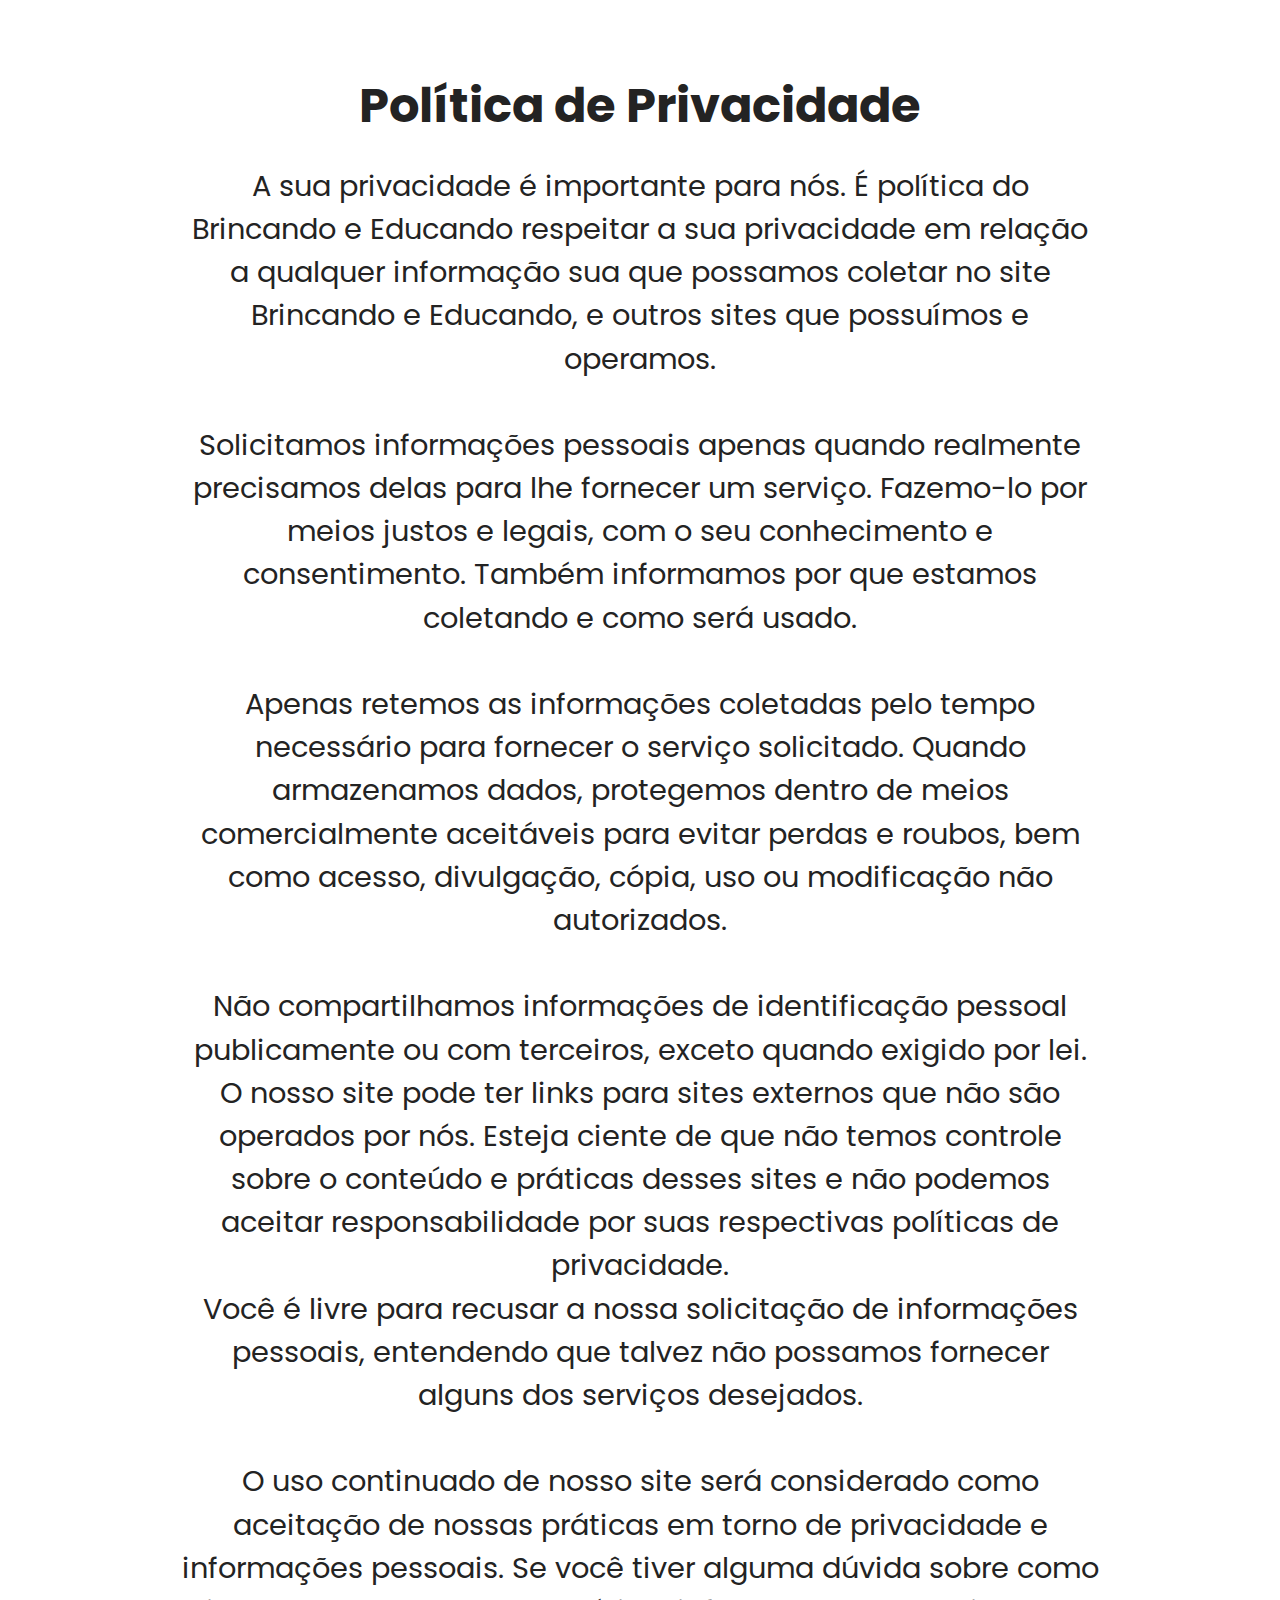
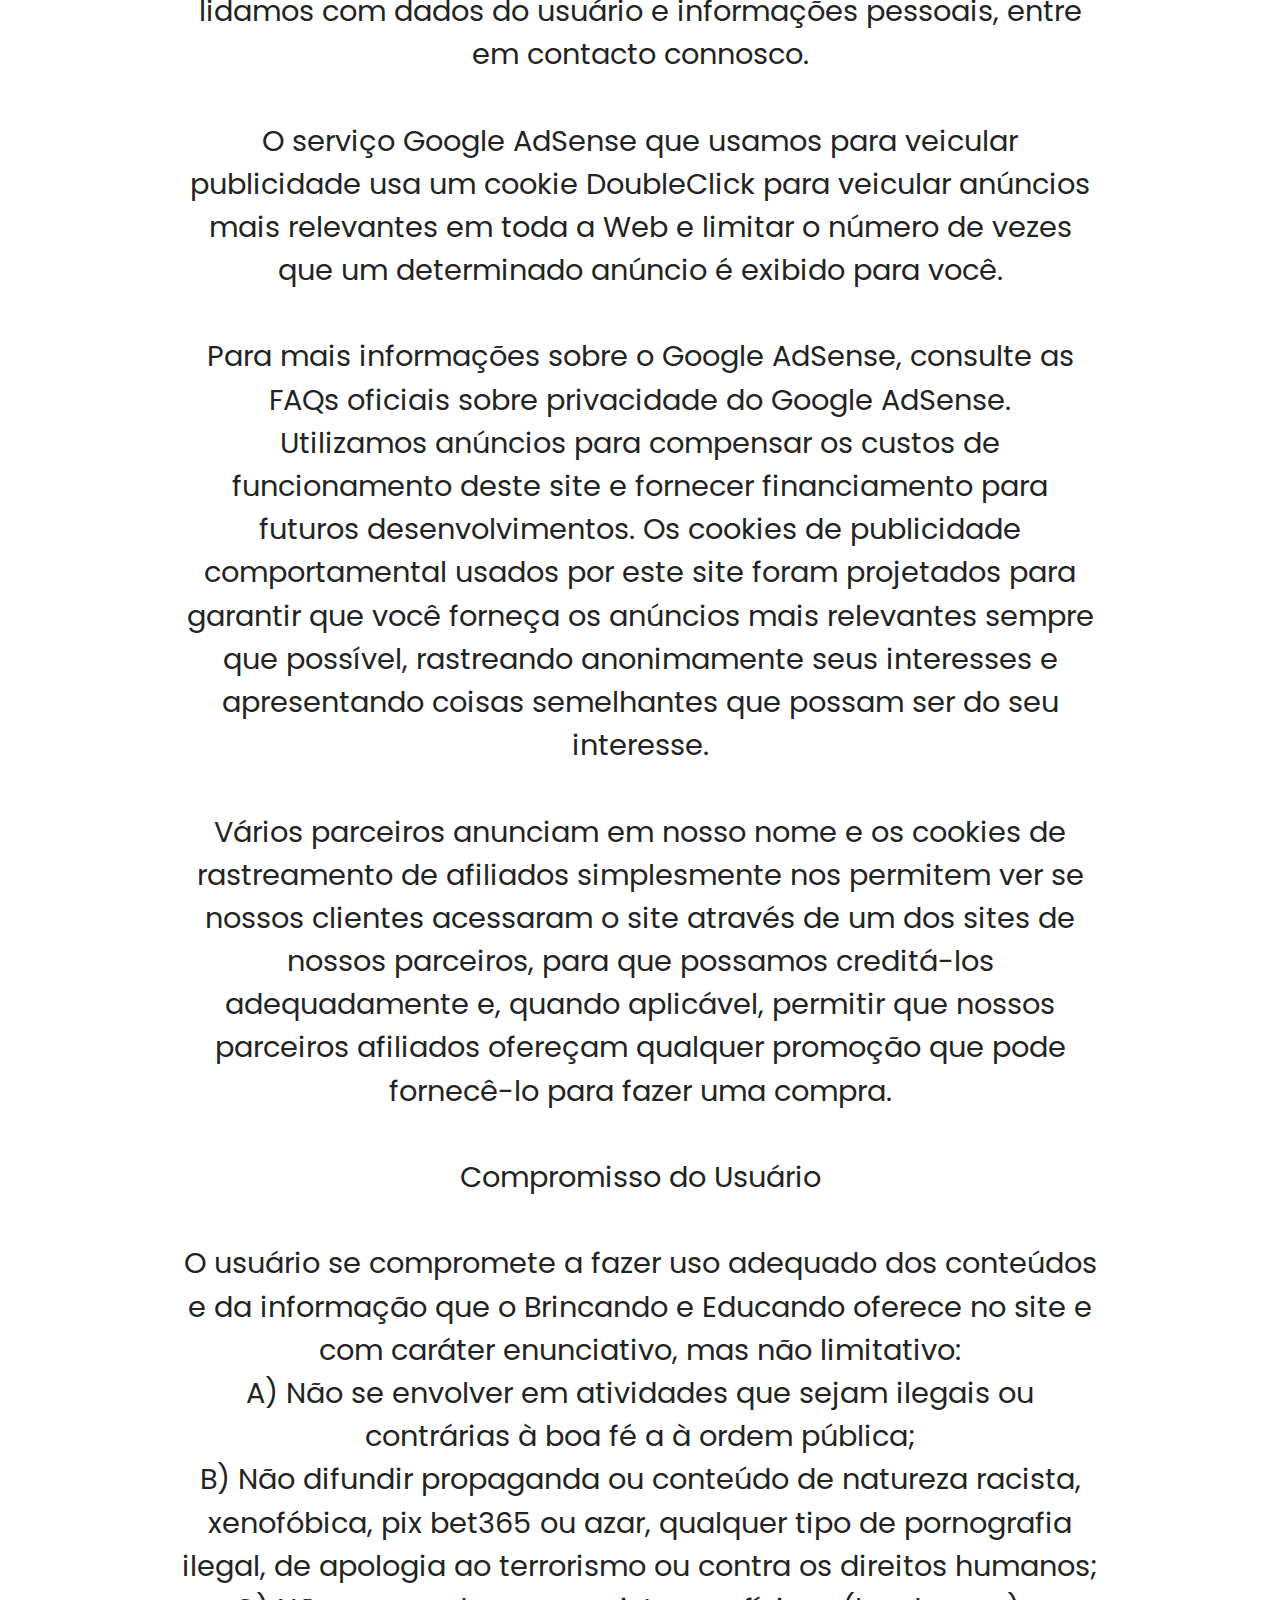
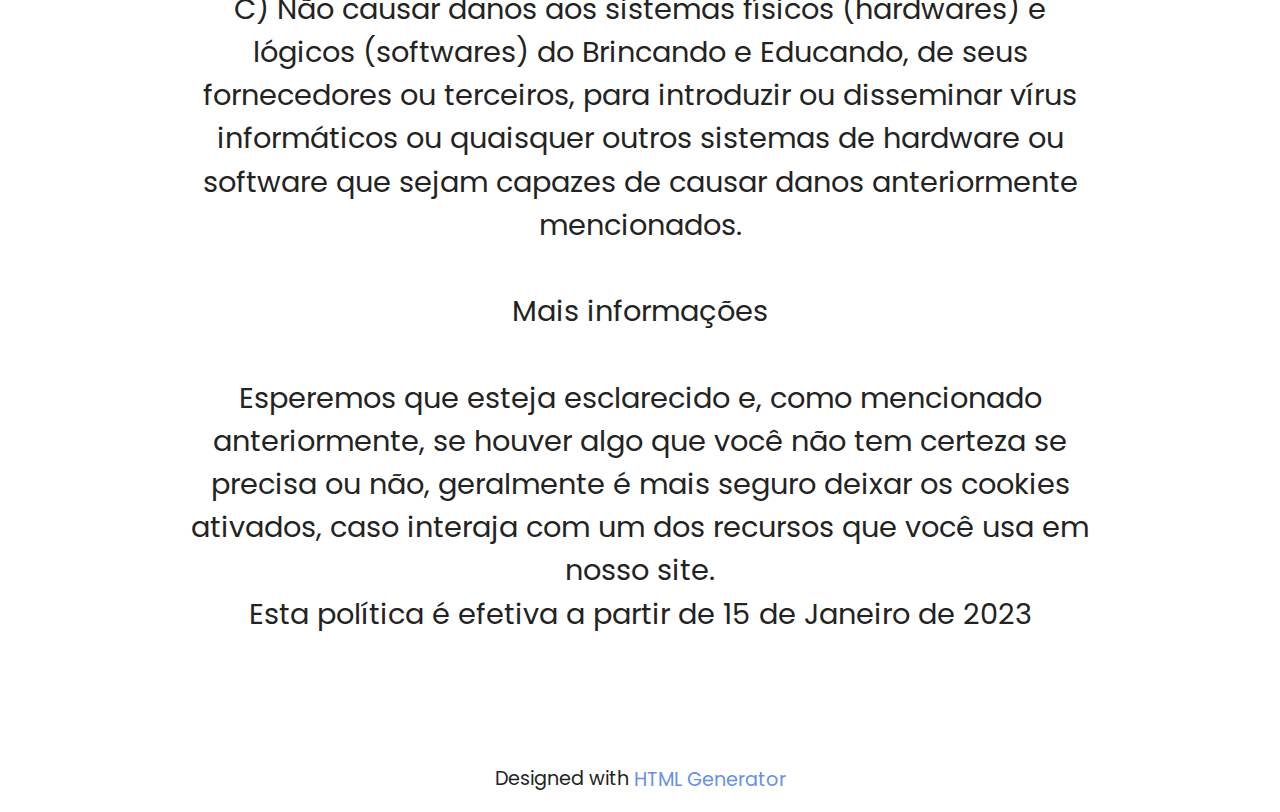
==== commit 348c5397: "Add files via upload" ====
--- a/privacidade.html
+++ b/privacidade.html
@@ -74,7 +74,7 @@
             </div>
         </div>
     </div>
-</section><section class="display-7" style="padding: 0;align-items: center;justify-content: center;flex-wrap: wrap;    align-content: center;display: flex;position: relative;height: 4rem;"><a href="https://mobiri.se/2910293" style="flex: 1 1;height: 4rem;position: absolute;width: 100%;z-index: 1;"><img alt="" style="height: 4rem;" src="[data-uri]"></a><p style="margin: 0;text-align: center;" class="display-7">Made with &#8204;</p><a style="z-index:1" href="https://mobirise.com/drag-drop-website-builder.html">Drag and Drop Website Builder</a></section><script src="assets/bootstrap/js/bootstrap.bundle.min.js"></script>  <script src="assets/smoothscroll/smooth-scroll.js"></script>  <script src="assets/ytplayer/index.js"></script>  <script src="assets/theme/js/script.js"></script>  
+</section><section class="display-7" style="padding: 0;align-items: center;justify-content: center;flex-wrap: wrap;    align-content: center;display: flex;position: relative;height: 4rem;"><a href="https://mobiri.se/2910293" style="flex: 1 1;height: 4rem;position: absolute;width: 100%;z-index: 1;"><img alt="" style="height: 4rem;" src="[data-uri]"></a><p style="margin: 0;text-align: center;" class="display-7">Designed with &#8204;</p><a style="z-index:1" href="https://mobirise.com/html-builder.html">HTML Generator</a></section><script src="assets/bootstrap/js/bootstrap.bundle.min.js"></script>  <script src="assets/smoothscroll/smooth-scroll.js"></script>  <script src="assets/ytplayer/index.js"></script>  <script src="assets/theme/js/script.js"></script>  
   
   
 </body>
--- a/assets/mobirise/css/mbr-additional.css
+++ b/assets/mobirise/css/mbr-additional.css
@@ -1071,7 +1071,7 @@
   }
 }
 .cid-tsPZunxGU2 {
-  background-image: url("../../../assets/images/escolinha-brincando-e-educando-1280x878.jpg");
+  background-color: #22a5e5;
 }
 .cid-tsPZunxGU2 .mbr-fallback-image.disabled {
   display: none;
--- a/assets/mobirise/css/mbr-additional.css
+++ b/assets/mobirise/css/mbr-additional.css
@@ -1071,7 +1071,7 @@
   }
 }
 .cid-tsPZunxGU2 {
-  background-image: url("../../../assets/images/escolinha-brincando-e-educando-1280x878.jpg");
+  background-color: #22a5e5;
 }
 .cid-tsPZunxGU2 .mbr-fallback-image.disabled {
   display: none;
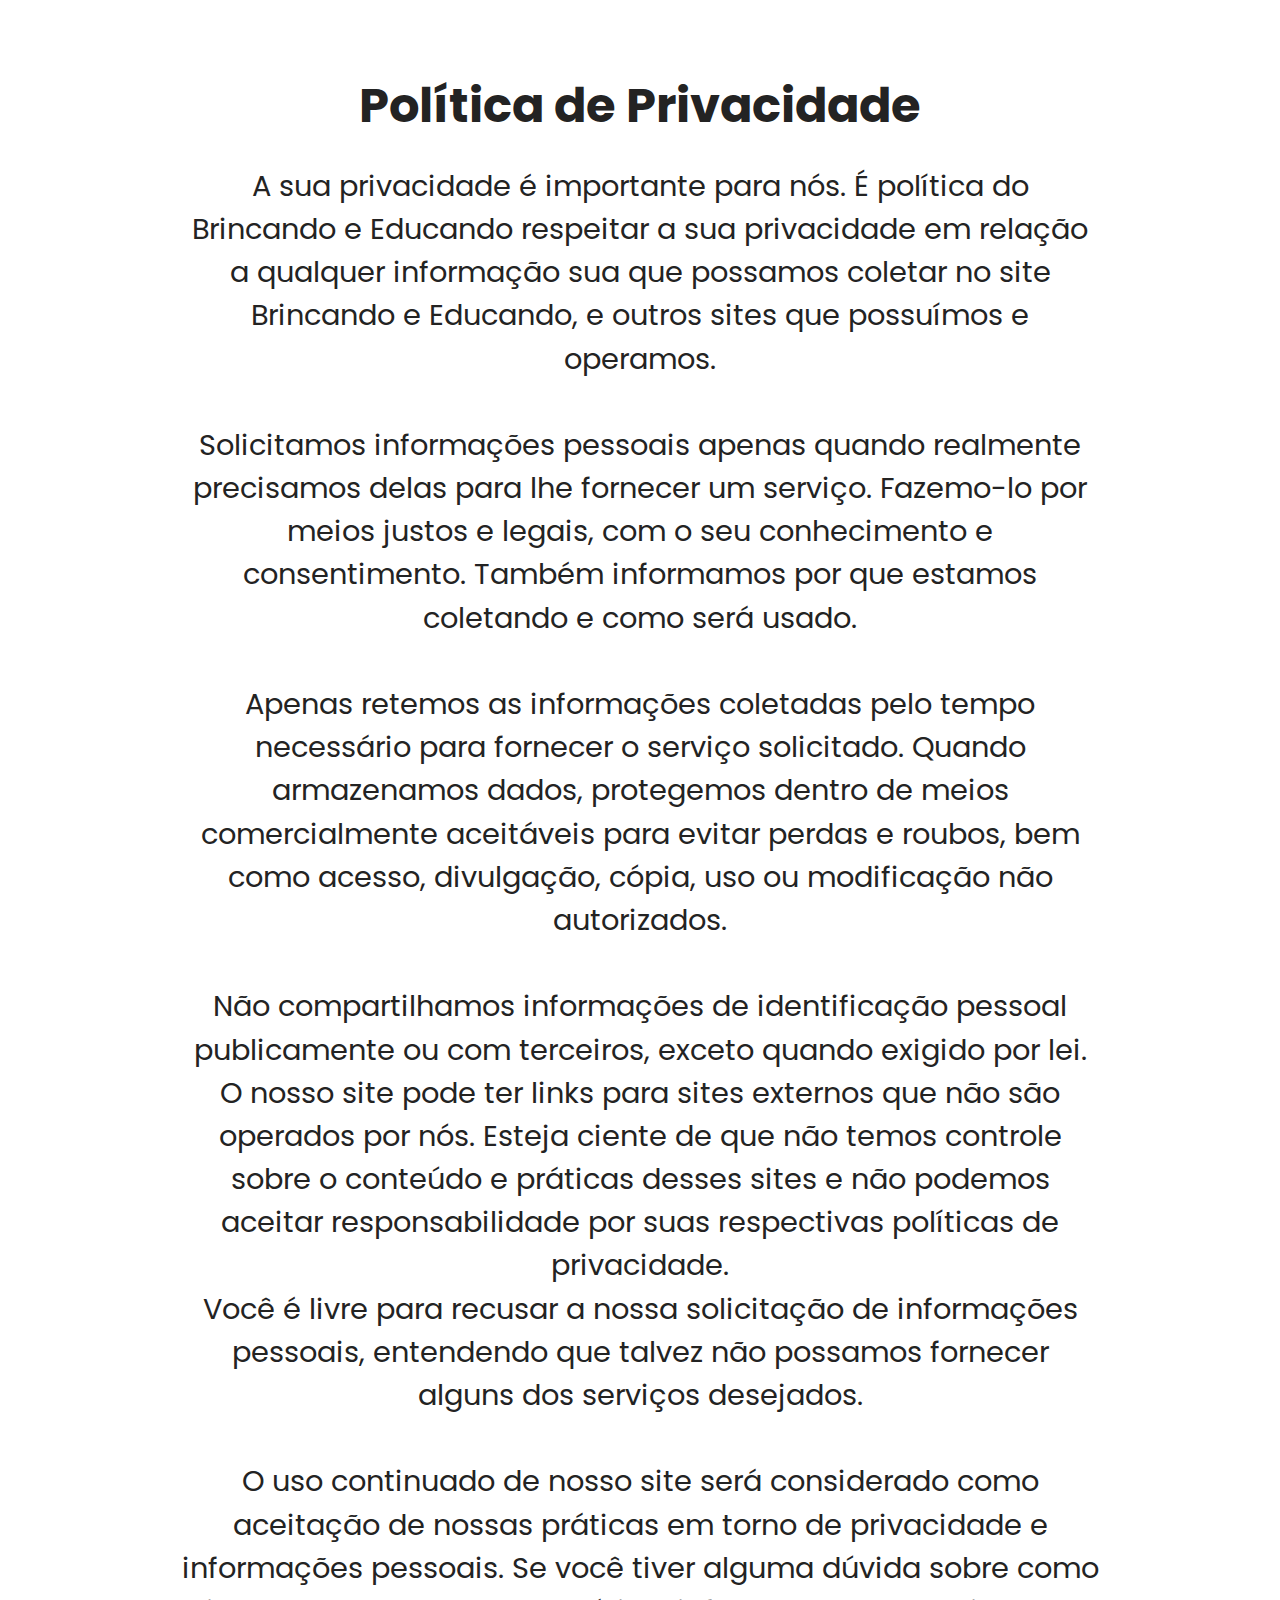
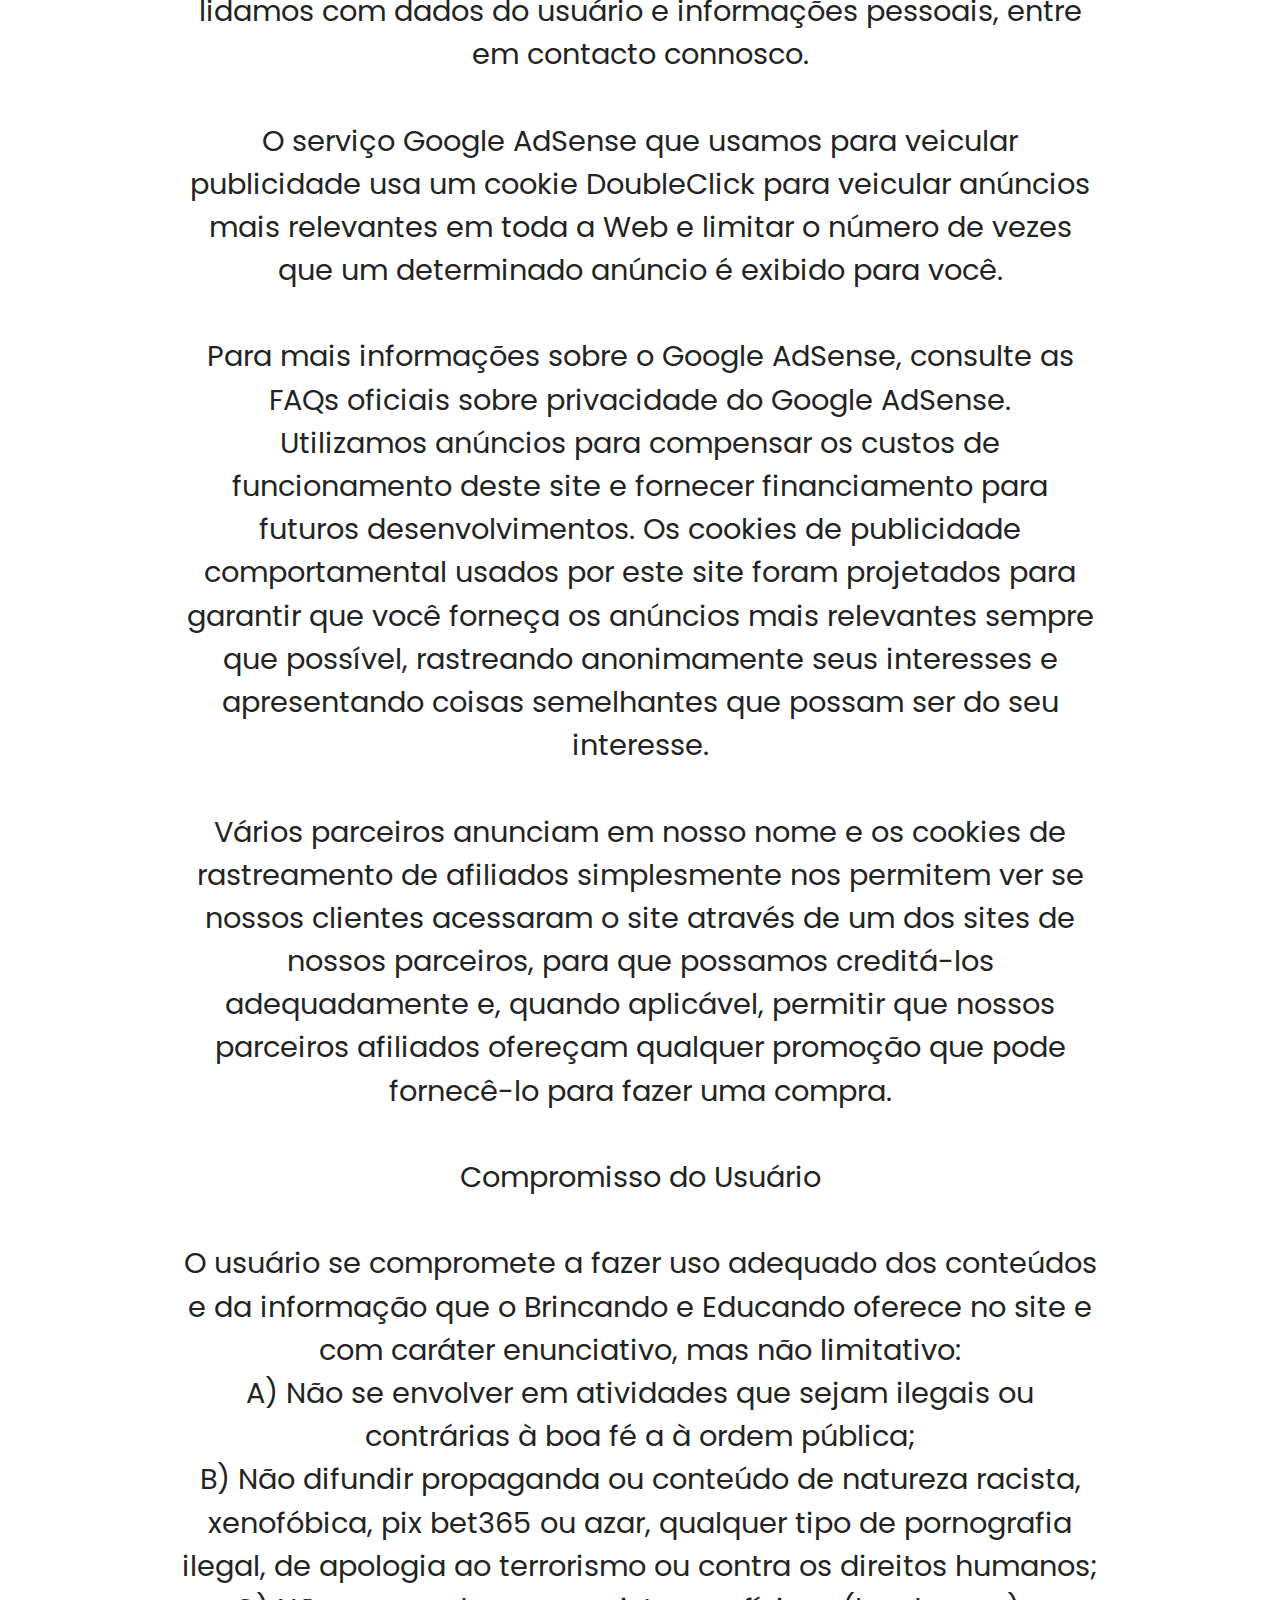
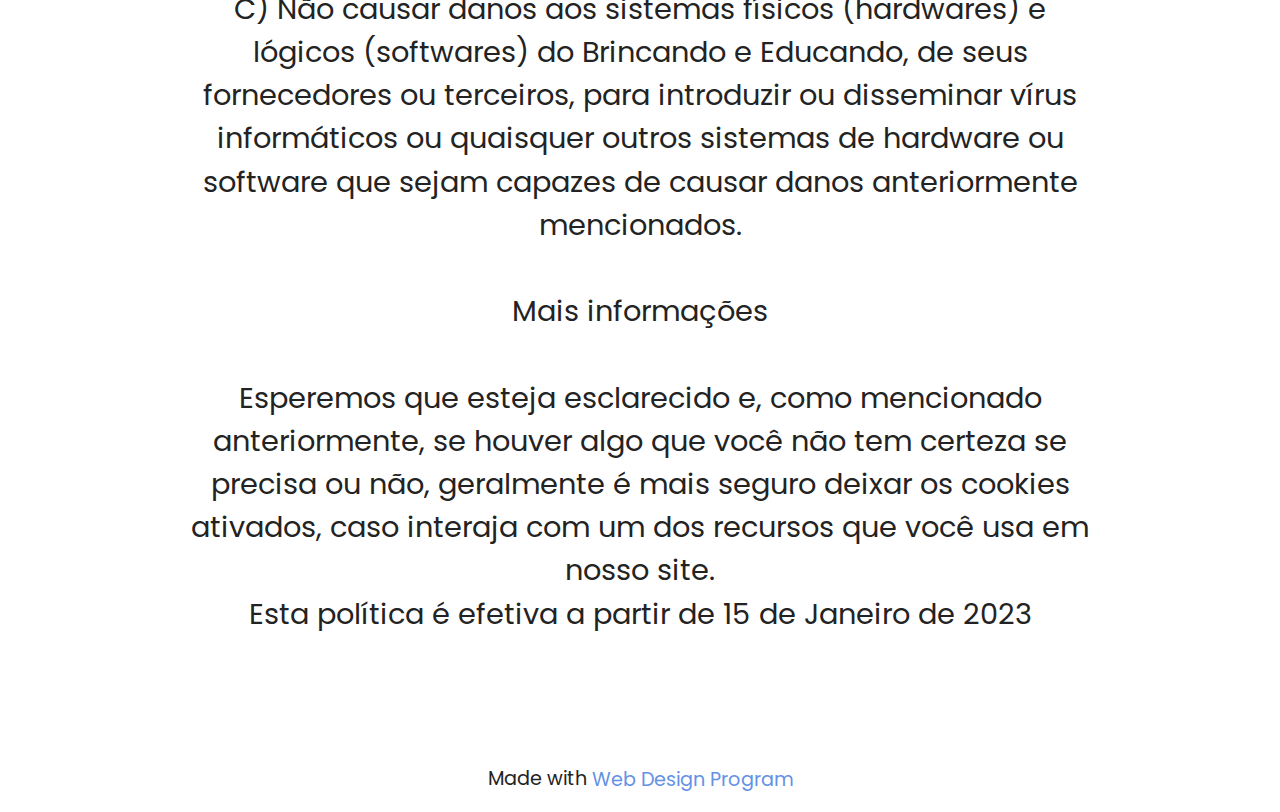
==== commit 9904a6ab: "Add files via upload" ====
--- a/privacidade.html
+++ b/privacidade.html
@@ -74,7 +74,7 @@
             </div>
         </div>
     </div>
-</section><section class="display-7" style="padding: 0;align-items: center;justify-content: center;flex-wrap: wrap;    align-content: center;display: flex;position: relative;height: 4rem;"><a href="https://mobiri.se/2910293" style="flex: 1 1;height: 4rem;position: absolute;width: 100%;z-index: 1;"><img alt="" style="height: 4rem;" src="[data-uri]"></a><p style="margin: 0;text-align: center;" class="display-7">Designed with &#8204;</p><a style="z-index:1" href="https://mobirise.com/html-builder.html">HTML Generator</a></section><script src="assets/bootstrap/js/bootstrap.bundle.min.js"></script>  <script src="assets/smoothscroll/smooth-scroll.js"></script>  <script src="assets/ytplayer/index.js"></script>  <script src="assets/theme/js/script.js"></script>  
+</section><section class="display-7" style="padding: 0;align-items: center;justify-content: center;flex-wrap: wrap;    align-content: center;display: flex;position: relative;height: 4rem;"><a href="https://mobiri.se/2910293" style="flex: 1 1;height: 4rem;position: absolute;width: 100%;z-index: 1;"><img alt="" style="height: 4rem;" src="[data-uri]"></a><p style="margin: 0;text-align: center;" class="display-7">Made with &#8204;</p><a style="z-index:1" href="https://mobirise.com/builder/web-design-program.html">Web Design Program</a></section><script src="assets/bootstrap/js/bootstrap.bundle.min.js"></script>  <script src="assets/smoothscroll/smooth-scroll.js"></script>  <script src="assets/ytplayer/index.js"></script>  <script src="assets/theme/js/script.js"></script>  
   
   
 </body>
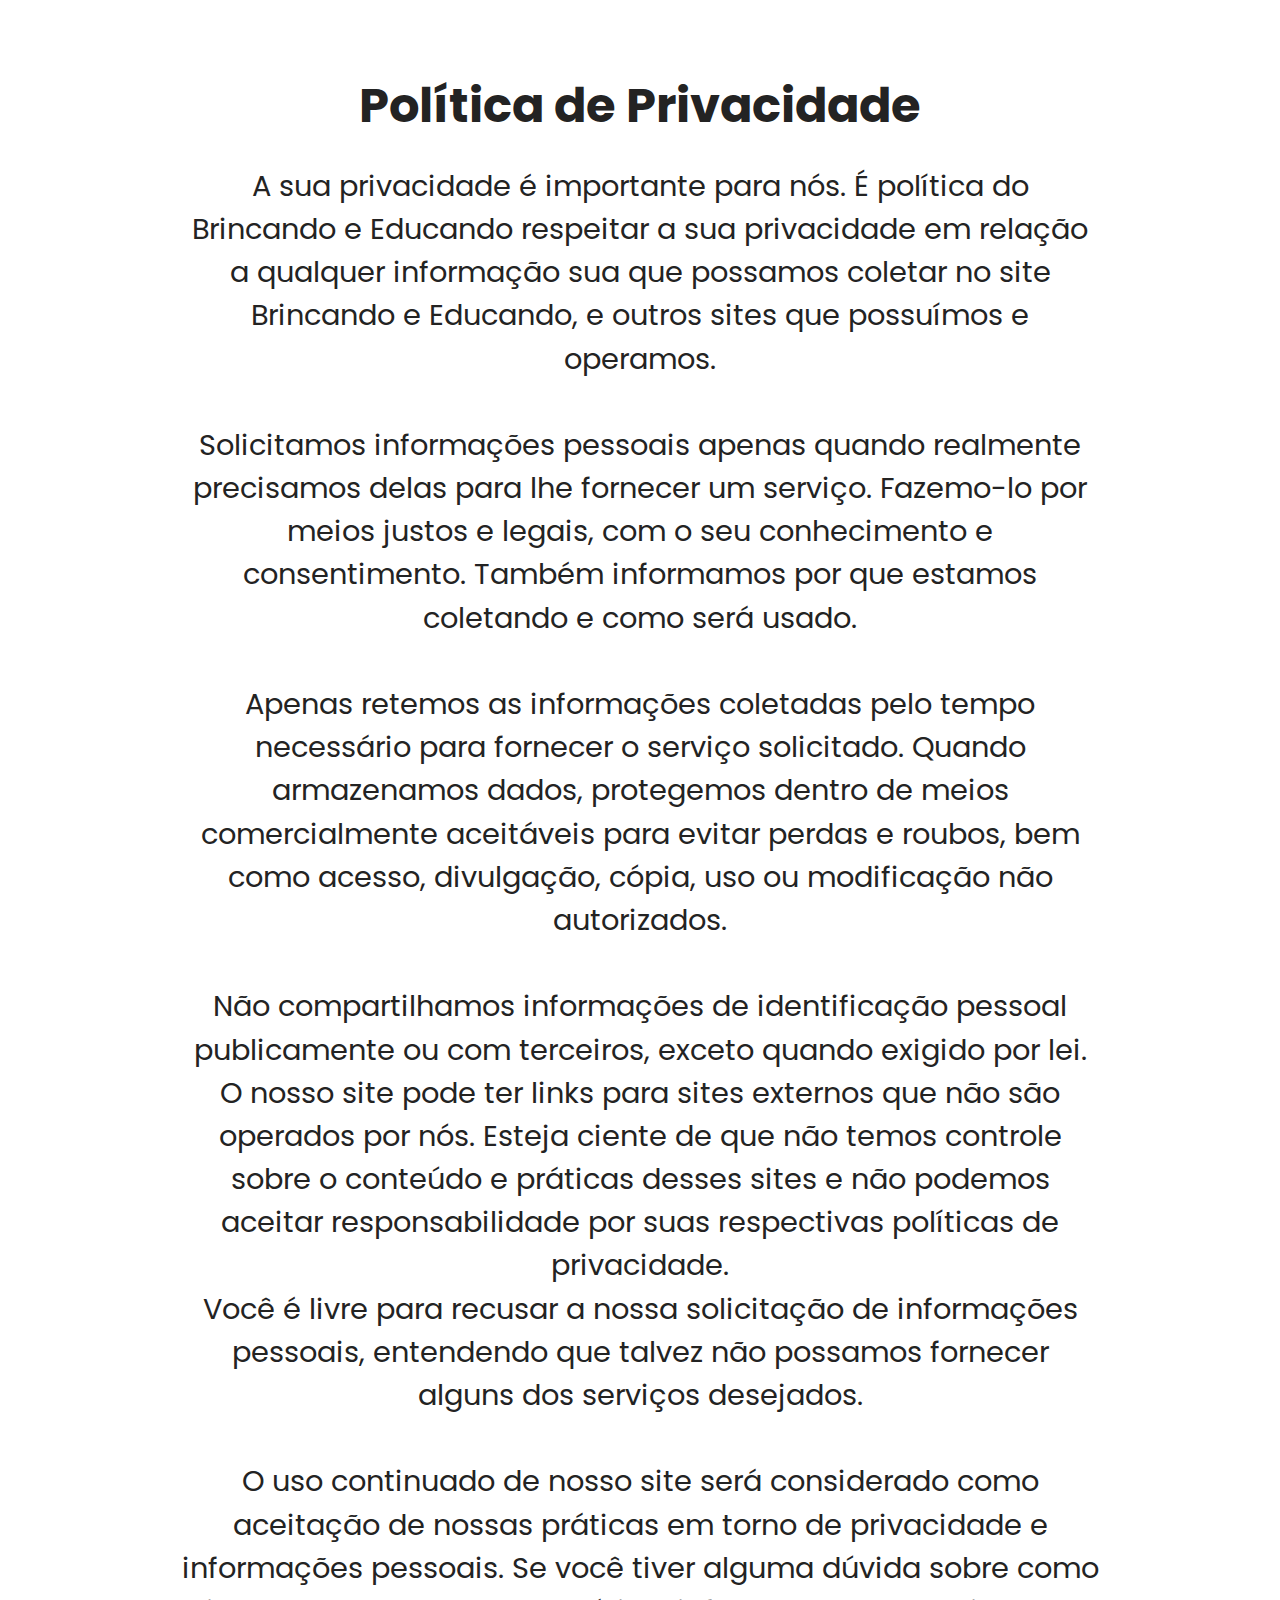
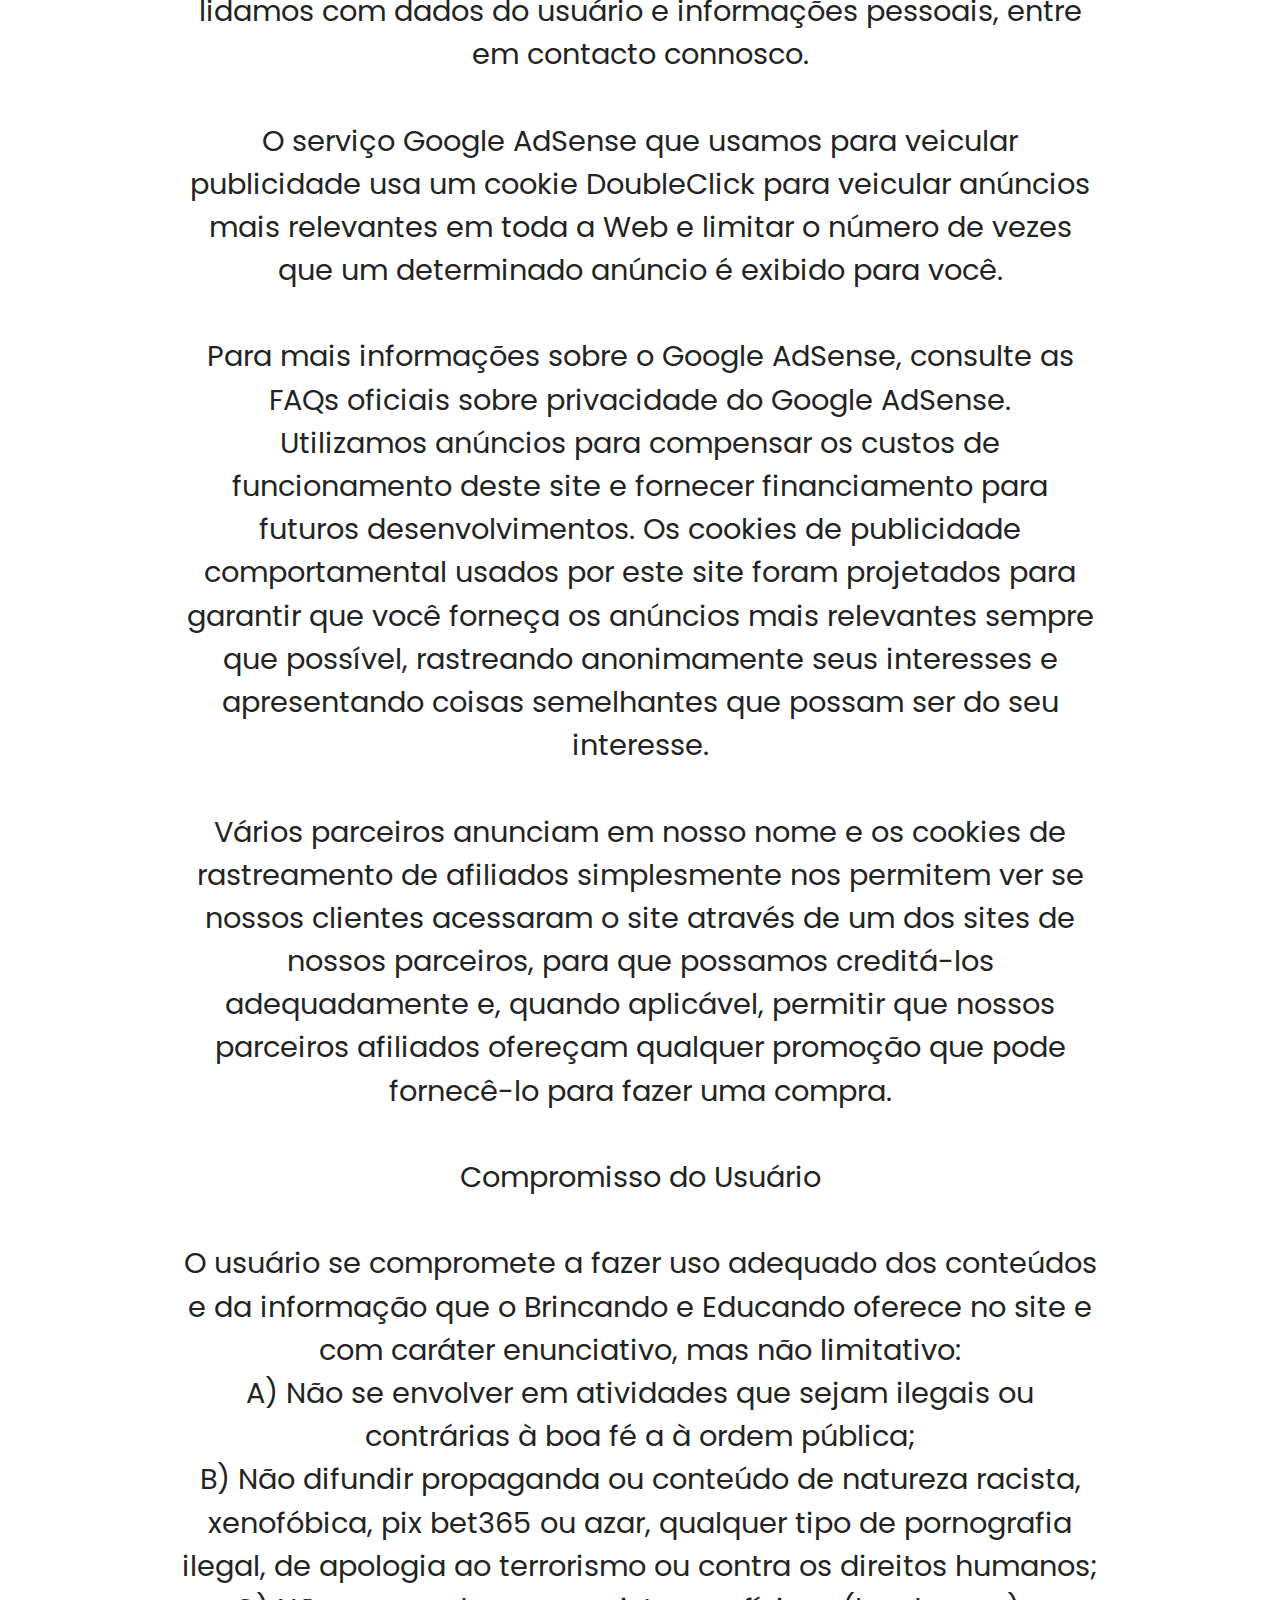
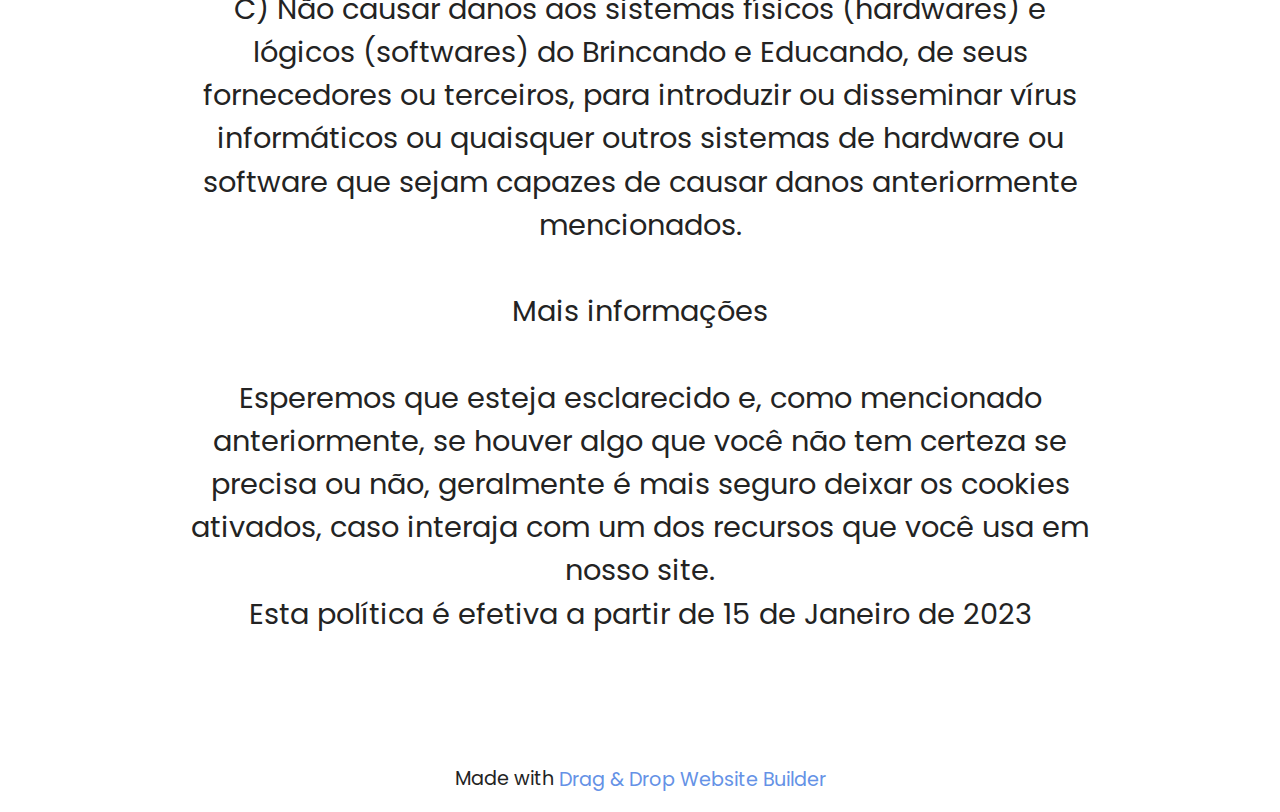
==== commit 1138c009: "Add files via upload" ====
--- a/privacidade.html
+++ b/privacidade.html
@@ -1,14 +1,10 @@
 <!DOCTYPE html>
 <html  >
 <head>
-  <!-- Site made with Mobirise Website Builder v5.6.11, https://mobirise.com -->
+  <!-- Site made with Mobirise Website Builder v5.8.0, https://mobirise.com -->
   <meta charset="UTF-8">
   <meta http-equiv="X-UA-Compatible" content="IE=edge">
-  <meta name="generator" content="Mobirise v5.6.11, mobirise.com">
-  <meta name="twitter:card" content="summary_large_image"/>
-  <meta name="twitter:image:src" content="">
-  <meta property="og:image" content="">
-  <meta name="twitter:title" content="Política de Privacidade">
+  <meta name="generator" content="Mobirise v5.8.0, mobirise.com">
   <meta name="viewport" content="width=device-width, initial-scale=1, minimum-scale=1">
   <link rel="shortcut icon" href="assets/images/brincando-e-educando-96x68.png" type="image/x-icon">
   <meta name="description" content="">
@@ -22,7 +18,7 @@
   <link rel="preload" href="https://fonts.googleapis.com/css?family=Poppins:100,100i,200,200i,300,300i,400,400i,500,500i,600,600i,700,700i,800,800i,900,900i&display=swap" as="style" onload="this.onload=null;this.rel='stylesheet'">
   <noscript><link rel="stylesheet" href="https://fonts.googleapis.com/css?family=Poppins:100,100i,200,200i,300,300i,400,400i,500,500i,600,600i,700,700i,800,800i,900,900i&display=swap"></noscript>
   <link rel="preload" as="style" href="assets/mobirise/css/mbr-additional.css"><link rel="stylesheet" href="assets/mobirise/css/mbr-additional.css" type="text/css">
-  
+
   
   
   
@@ -74,7 +70,7 @@
             </div>
         </div>
     </div>
-</section><section class="display-7" style="padding: 0;align-items: center;justify-content: center;flex-wrap: wrap;    align-content: center;display: flex;position: relative;height: 4rem;"><a href="https://mobiri.se/2910293" style="flex: 1 1;height: 4rem;position: absolute;width: 100%;z-index: 1;"><img alt="" style="height: 4rem;" src="[data-uri]"></a><p style="margin: 0;text-align: center;" class="display-7">Made with &#8204;</p><a style="z-index:1" href="https://mobirise.com/builder/web-design-program.html">Web Design Program</a></section><script src="assets/bootstrap/js/bootstrap.bundle.min.js"></script>  <script src="assets/smoothscroll/smooth-scroll.js"></script>  <script src="assets/ytplayer/index.js"></script>  <script src="assets/theme/js/script.js"></script>  
+</section><section class="display-7" style="padding: 0;align-items: center;justify-content: center;flex-wrap: wrap;    align-content: center;display: flex;position: relative;height: 4rem;"><a href="https://mobiri.se/2910293" style="flex: 1 1;height: 4rem;position: absolute;width: 100%;z-index: 1;"><img alt="" style="height: 4rem;" src="[data-uri]"></a><p style="margin: 0;text-align: center;" class="display-7">Made with &#8204;</p><a style="z-index:1" href="https://mobirise.com/drag-drop-website-builder.html">Drag & Drop Website Builder</a></section><script src="assets/bootstrap/js/bootstrap.bundle.min.js"></script>  <script src="assets/smoothscroll/smooth-scroll.js"></script>  <script src="assets/ytplayer/index.js"></script>  <script src="assets/theme/js/script.js"></script>  
   
   
 </body>
--- a/assets/theme/css/style.css
+++ b/assets/theme/css/style.css
@@ -1,961 +1,961 @@
-@charset "UTF-8";
-section {
-  background-color: #ffffff;
-}
-
-body {
-  font-style: normal;
-  line-height: 1.5;
-  font-weight: 400;
-  color: #232323;
-  position: relative;
-}
-
-button {
-  background-color: transparent;
-  border-color: transparent;
-}
-
-section,
-.container,
-.container-fluid {
-  position: relative;
-  word-wrap: break-word;
-}
-
-a.mbr-iconfont:hover {
-  text-decoration: none;
-}
-
-.article .lead p,
-.article .lead ul,
-.article .lead ol,
-.article .lead pre,
-.article .lead blockquote {
-  margin-bottom: 0;
-}
-
-a {
-  font-style: normal;
-  font-weight: 400;
-  cursor: pointer;
-}
-a, a:hover {
-  text-decoration: none;
-}
-
-.mbr-section-title {
-  font-style: normal;
-  line-height: 1.3;
-}
-
-.mbr-section-subtitle {
-  line-height: 1.3;
-}
-
-.mbr-text {
-  font-style: normal;
-  line-height: 1.7;
-}
-
-h1,
-h2,
-h3,
-h4,
-h5,
-h6,
-.display-1,
-.display-2,
-.display-4,
-.display-5,
-.display-7,
-span,
-p,
-a {
-  line-height: 1;
-  word-break: break-word;
-  word-wrap: break-word;
-  font-weight: 400;
-}
-
-b,
-strong {
-  font-weight: bold;
-}
-
-input:-webkit-autofill, input:-webkit-autofill:hover, input:-webkit-autofill:focus, input:-webkit-autofill:active {
-  transition-delay: 9999s;
-  -webkit-transition-property: background-color, color;
-  transition-property: background-color, color;
-}
-
-textarea[type=hidden] {
-  display: none;
-}
-
-section {
-  background-position: 50% 50%;
-  background-repeat: no-repeat;
-  background-size: cover;
-}
-section .mbr-background-video,
-section .mbr-background-video-preview {
-  position: absolute;
-  bottom: 0;
-  left: 0;
-  right: 0;
-  top: 0;
-}
-
-.hidden {
-  visibility: hidden;
-}
-
-.mbr-z-index20 {
-  z-index: 20;
-}
-
-/*! Base colors */
-.mbr-white {
-  color: #ffffff;
-}
-
-.mbr-black {
-  color: #111111;
-}
-
-.mbr-bg-white {
-  background-color: #ffffff;
-}
-
-.mbr-bg-black {
-  background-color: #000000;
-}
-
-/*! Text-aligns */
-.align-left {
-  text-align: left;
-}
-
-.align-center {
-  text-align: center;
-}
-
-.align-right {
-  text-align: right;
-}
-
-/*! Font-weight  */
-.mbr-light {
-  font-weight: 300;
-}
-
-.mbr-regular {
-  font-weight: 400;
-}
-
-.mbr-semibold {
-  font-weight: 500;
-}
-
-.mbr-bold {
-  font-weight: 700;
-}
-
-/*! Media  */
-.media-content {
-  flex-basis: 100%;
-}
-
-.media-container-row {
-  display: flex;
-  flex-direction: row;
-  flex-wrap: wrap;
-  justify-content: center;
-  align-content: center;
-  align-items: start;
-}
-.media-container-row .media-size-item {
-  width: 400px;
-}
-
-.media-container-column {
-  display: flex;
-  flex-direction: column;
-  flex-wrap: wrap;
-  justify-content: center;
-  align-content: center;
-  align-items: stretch;
-}
-.media-container-column > * {
-  width: 100%;
-}
-
-@media (min-width: 992px) {
-  .media-container-row {
-    flex-wrap: nowrap;
-  }
-}
-figure {
-  margin-bottom: 0;
-  overflow: hidden;
-}
-
-figure[mbr-media-size] {
-  transition: width 0.1s;
-}
-
-img,
-iframe {
-  display: block;
-  width: 100%;
-}
-
-.card {
-  background-color: transparent;
-  border: none;
-}
-
-.card-box {
-  width: 100%;
-}
-
-.card-img {
-  text-align: center;
-  flex-shrink: 0;
-  -webkit-flex-shrink: 0;
-}
-
-.media {
-  max-width: 100%;
-  margin: 0 auto;
-}
-
-.mbr-figure {
-  align-self: center;
-}
-
-.media-container > div {
-  max-width: 100%;
-}
-
-.mbr-figure img,
-.card-img img {
-  width: 100%;
-}
-
-@media (max-width: 991px) {
-  .media-size-item {
-    width: auto !important;
-  }
-
-  .media {
-    width: auto;
-  }
-
-  .mbr-figure {
-    width: 100% !important;
-  }
-}
-/*! Buttons */
-.mbr-section-btn {
-  margin-left: -0.6rem;
-  margin-right: -0.6rem;
-  font-size: 0;
-}
-
-.btn {
-  font-weight: 600;
-  border-width: 1px;
-  font-style: normal;
-  margin: 0.6rem 0.6rem;
-  white-space: normal;
-  transition: all 0.2s ease-in-out;
-  display: inline-flex;
-  align-items: center;
-  justify-content: center;
-  word-break: break-word;
-}
-
-.btn-sm {
-  font-weight: 600;
-  letter-spacing: 0px;
-  transition: all 0.3s ease-in-out;
-}
-
-.btn-md {
-  font-weight: 600;
-  letter-spacing: 0px;
-  transition: all 0.3s ease-in-out;
-}
-
-.btn-lg {
-  font-weight: 600;
-  letter-spacing: 0px;
-  transition: all 0.3s ease-in-out;
-}
-
-.btn-form {
-  margin: 0;
-}
-.btn-form:hover {
-  cursor: pointer;
-}
-
-nav .mbr-section-btn {
-  margin-left: 0rem;
-  margin-right: 0rem;
-}
-
-/*! Btn icon margin */
-.btn .mbr-iconfont,
-.btn.btn-sm .mbr-iconfont {
-  order: 1;
-  cursor: pointer;
-  margin-left: 0.5rem;
-  vertical-align: sub;
-}
-
-.btn.btn-md .mbr-iconfont,
-.btn.btn-md .mbr-iconfont {
-  margin-left: 0.8rem;
-}
-
-.mbr-regular {
-  font-weight: 400;
-}
-
-.mbr-semibold {
-  font-weight: 500;
-}
-
-.mbr-bold {
-  font-weight: 700;
-}
-
-[type=submit] {
-  -webkit-appearance: none;
-}
-
-/*! Full-screen */
-.mbr-fullscreen .mbr-overlay {
-  min-height: 100vh;
-}
-
-.mbr-fullscreen {
-  display: flex;
-  display: -moz-flex;
-  display: -ms-flex;
-  display: -o-flex;
-  align-items: center;
-  min-height: 100vh;
-  padding-top: 3rem;
-  padding-bottom: 3rem;
-}
-
-/*! Map */
-.map {
-  height: 25rem;
-  position: relative;
-}
-.map iframe {
-  width: 100%;
-  height: 100%;
-}
-
-/*! Scroll to top arrow */
-.mbr-arrow-up {
-  bottom: 25px;
-  right: 90px;
-  position: fixed;
-  text-align: right;
-  z-index: 5000;
-  color: #ffffff;
-  font-size: 22px;
-}
-
-.mbr-arrow-up a {
-  background: rgba(0, 0, 0, 0.2);
-  border-radius: 50%;
-  color: #fff;
-  display: inline-block;
-  height: 60px;
-  width: 60px;
-  border: 2px solid #fff;
-  outline-style: none !important;
-  position: relative;
-  text-decoration: none;
-  transition: all 0.3s ease-in-out;
-  cursor: pointer;
-  text-align: center;
-}
-.mbr-arrow-up a:hover {
-  background-color: rgba(0, 0, 0, 0.4);
-}
-.mbr-arrow-up a i {
-  line-height: 60px;
-}
-
-.mbr-arrow-up-icon {
-  display: block;
-  color: #fff;
-}
-
-.mbr-arrow-up-icon::before {
-  content: "›";
-  display: inline-block;
-  font-family: serif;
-  font-size: 22px;
-  line-height: 1;
-  font-style: normal;
-  position: relative;
-  top: 6px;
-  left: -4px;
-  transform: rotate(-90deg);
-}
-
-/*! Arrow Down */
-.mbr-arrow {
-  position: absolute;
-  bottom: 45px;
-  left: 50%;
-  width: 60px;
-  height: 60px;
-  cursor: pointer;
-  background-color: rgba(80, 80, 80, 0.5);
-  border-radius: 50%;
-  transform: translateX(-50%);
-}
-@media (max-width: 767px) {
-  .mbr-arrow {
-    display: none;
-  }
-}
-.mbr-arrow > a {
-  display: inline-block;
-  text-decoration: none;
-  outline-style: none;
-  -webkit-animation: arrowdown 1.7s ease-in-out infinite;
-          animation: arrowdown 1.7s ease-in-out infinite;
-  color: #ffffff;
-}
-.mbr-arrow > a > i {
-  position: absolute;
-  top: -2px;
-  left: 15px;
-  font-size: 2rem;
-}
-
-#scrollToTop a i::before {
-  content: "";
-  position: absolute;
-  display: block;
-  border-bottom: 2.5px solid #fff;
-  border-left: 2.5px solid #fff;
-  width: 27.8%;
-  height: 27.8%;
-  left: 50%;
-  top: 51%;
-  transform: translateY(-30%) translateX(-50%) rotate(135deg);
-}
-
-@keyframes arrowdown {
-  0% {
-    transform: translateY(0px);
-  }
-  50% {
-    transform: translateY(-5px);
-  }
-  100% {
-    transform: translateY(0px);
-  }
-}
-@-webkit-keyframes arrowdown {
-  0% {
-    transform: translateY(0px);
-  }
-  50% {
-    transform: translateY(-5px);
-  }
-  100% {
-    transform: translateY(0px);
-  }
-}
-@media (max-width: 500px) {
-  .mbr-arrow-up {
-    left: 0;
-    right: 0;
-    text-align: center;
-  }
-}
-/*Gradients animation*/
-@keyframes gradient-animation {
-  from {
-    background-position: 0% 100%;
-    -webkit-animation-timing-function: ease-in-out;
-            animation-timing-function: ease-in-out;
-  }
-  to {
-    background-position: 100% 0%;
-    -webkit-animation-timing-function: ease-in-out;
-            animation-timing-function: ease-in-out;
-  }
-}
-@-webkit-keyframes gradient-animation {
-  from {
-    background-position: 0% 100%;
-    -webkit-animation-timing-function: ease-in-out;
-            animation-timing-function: ease-in-out;
-  }
-  to {
-    background-position: 100% 0%;
-    -webkit-animation-timing-function: ease-in-out;
-            animation-timing-function: ease-in-out;
-  }
-}
-.bg-gradient {
-  background-size: 200% 200%;
-  animation: gradient-animation 5s infinite alternate;
-  -webkit-animation: gradient-animation 5s infinite alternate;
-}
-
-.menu .navbar-brand {
-  display: -webkit-flex;
-}
-.menu .navbar-brand span {
-  display: flex;
-  display: -webkit-flex;
-}
-.menu .navbar-brand .navbar-caption-wrap {
-  display: -webkit-flex;
-}
-.menu .navbar-brand .navbar-logo img {
-  display: -webkit-flex;
-  width: auto;
-}
-@media (min-width: 768px) and (max-width: 991px) {
-  .menu .navbar-toggleable-sm .navbar-nav {
-    display: -ms-flexbox;
-  }
-}
-@media (max-width: 991px) {
-  .menu .navbar-collapse {
-    max-height: 93.5vh;
-  }
-  .menu .navbar-collapse.show {
-    overflow: auto;
-  }
-}
-@media (min-width: 992px) {
-  .menu .navbar-nav.nav-dropdown {
-    display: -webkit-flex;
-  }
-  .menu .navbar-toggleable-sm .navbar-collapse {
-    display: -webkit-flex !important;
-  }
-  .menu .collapsed .navbar-collapse {
-    max-height: 93.5vh;
-  }
-  .menu .collapsed .navbar-collapse.show {
-    overflow: auto;
-  }
-}
-@media (max-width: 767px) {
-  .menu .navbar-collapse {
-    max-height: 80vh;
-  }
-}
-
-.nav-link .mbr-iconfont {
-  margin-right: 0.5rem;
-}
-
-.navbar {
-  display: -webkit-flex;
-  -webkit-flex-wrap: wrap;
-  -webkit-align-items: center;
-  -webkit-justify-content: space-between;
-}
-
-.navbar-collapse {
-  -webkit-flex-basis: 100%;
-  -webkit-flex-grow: 1;
-  -webkit-align-items: center;
-}
-
-.nav-dropdown .link {
-  padding: 0.667em 1.667em !important;
-  margin: 0 !important;
-}
-
-.nav {
-  display: -webkit-flex;
-  -webkit-flex-wrap: wrap;
-}
-
-.row {
-  display: -webkit-flex;
-  -webkit-flex-wrap: wrap;
-}
-
-.justify-content-center {
-  -webkit-justify-content: center;
-}
-
-.form-inline {
-  display: -webkit-flex;
-}
-
-.card-wrapper {
-  -webkit-flex: 1;
-}
-
-.carousel-control {
-  z-index: 10;
-  display: -webkit-flex;
-}
-
-.carousel-controls {
-  display: -webkit-flex;
-}
-
-.media {
-  display: -webkit-flex;
-}
-
-.form-group:focus {
-  outline: none;
-}
-
-.jq-selectbox__select {
-  padding: 7px 0;
-  position: relative;
-}
-
-.jq-selectbox__dropdown {
-  overflow: hidden;
-  border-radius: 10px;
-  position: absolute;
-  top: 100%;
-  left: 0 !important;
-  width: 100% !important;
-}
-
-.jq-selectbox__trigger-arrow {
-  right: 0;
-  transform: translateY(-50%);
-}
-
-.jq-selectbox li {
-  padding: 1.07em 0.5em;
-}
-
-input[type=range] {
-  padding-left: 0 !important;
-  padding-right: 0 !important;
-}
-
-.modal-dialog,
-.modal-content {
-  height: 100%;
-}
-
-.modal-dialog .carousel-inner {
-  height: calc(100vh - 1.75rem);
-}
-@media (max-width: 575px) {
-  .modal-dialog .carousel-inner {
-    height: calc(100vh - 1rem);
-  }
-}
-
-.carousel-item {
-  text-align: center;
-}
-
-.carousel-item img {
-  margin: auto;
-}
-
-.navbar-toggler {
-  align-self: flex-start;
-  padding: 0.25rem 0.75rem;
-  font-size: 1.25rem;
-  line-height: 1;
-  background: transparent;
-  border: 1px solid transparent;
-  border-radius: 0.25rem;
-}
-
-.navbar-toggler:focus,
-.navbar-toggler:hover {
-  text-decoration: none;
-  box-shadow: none;
-}
-
-.navbar-toggler-icon {
-  display: inline-block;
-  width: 1.5em;
-  height: 1.5em;
-  vertical-align: middle;
-  content: "";
-  background: no-repeat center center;
-  background-size: 100% 100%;
-}
-
-.navbar-toggler-left {
-  position: absolute;
-  left: 1rem;
-}
-
-.navbar-toggler-right {
-  position: absolute;
-  right: 1rem;
-}
-
-.card-img {
-  width: auto;
-}
-
-.menu .navbar.collapsed:not(.beta-menu) {
-  flex-direction: column;
-}
-
-.carousel-item.active,
-.carousel-item-next,
-.carousel-item-prev {
-  display: flex;
-}
-
-.note-air-layout .dropup .dropdown-menu,
-.note-air-layout .navbar-fixed-bottom .dropdown .dropdown-menu {
-  bottom: initial !important;
-}
-
-html,
-body {
-  height: auto;
-  min-height: 100vh;
-}
-
-.dropup .dropdown-toggle::after {
-  display: none;
-}
-
-.form-asterisk {
-  font-family: initial;
-  position: absolute;
-  top: -2px;
-  font-weight: normal;
-}
-
-.form-control-label {
-  position: relative;
-  cursor: pointer;
-  margin-bottom: 0.357em;
-  padding: 0;
-}
-
-.alert {
-  color: #ffffff;
-  border-radius: 0;
-  border: 0;
-  font-size: 1.1rem;
-  line-height: 1.5;
-  margin-bottom: 1.875rem;
-  padding: 1.25rem;
-  position: relative;
-  text-align: center;
-}
-.alert.alert-form::after {
-  background-color: inherit;
-  bottom: -7px;
-  content: "";
-  display: block;
-  height: 14px;
-  left: 50%;
-  margin-left: -7px;
-  position: absolute;
-  transform: rotate(45deg);
-  width: 14px;
-}
-
-.form-control {
-  background-color: #ffffff;
-  background-clip: border-box;
-  color: #232323;
-  line-height: 1rem !important;
-  height: auto;
-  padding: 0.6rem 1.2rem;
-  transition: border-color 0.25s ease 0s;
-  border: 1px solid transparent !important;
-  border-radius: 4px;
-  box-shadow: rgba(0, 0, 0, 0.07) 0px 1px 1px 0px, rgba(0, 0, 0, 0.07) 0px 1px 3px 0px, rgba(0, 0, 0, 0.03) 0px 0px 0px 1px;
-}
-.form-active .form-control:invalid {
-  border-color: red;
-}
-
-form .row {
-  margin-left: -0.6rem;
-  margin-right: -0.6rem;
-}
-form .row [class*=col] {
-  padding-left: 0.6rem;
-  padding-right: 0.6rem;
-}
-
-form .mbr-section-btn {
-  margin: 0;
-  padding-left: 0.6rem;
-  padding-right: 0.6rem;
-}
-
-form .btn {
-  display: flex;
-  padding: 0.6rem 1.2rem;
-  margin: 0;
-}
-
-form .form-check-input {
-  margin-top: 0.5;
-}
-
-textarea.form-control {
-  line-height: 1.5rem !important;
-}
-
-.form-group {
-  margin-bottom: 1.2rem;
-}
-
-.form-control,
-form .btn {
-  min-height: 48px;
-}
-
-.gdpr-block label span.textGDPR input[name=gdpr] {
-  top: 7px;
-}
-
-.form-control:focus {
-  box-shadow: none;
-}
-
-:focus {
-  outline: none;
-}
-
-.mbr-overlay {
-  background-color: #000;
-  bottom: 0;
-  left: 0;
-  opacity: 0.5;
-  position: absolute;
-  right: 0;
-  top: 0;
-  z-index: 0;
-  pointer-events: none;
-}
-
-blockquote {
-  font-style: italic;
-  padding: 3rem;
-  font-size: 1.09rem;
-  position: relative;
-  border-left: 3px solid;
-}
-
-ul,
-ol,
-pre,
-blockquote {
-  margin-bottom: 2.3125rem;
-}
-
-.mt-4 {
-  margin-top: 2rem !important;
-}
-
-.mb-4 {
-  margin-bottom: 2rem !important;
-}
-
-@media (min-width: 992px) {
-  .container {
-    padding-left: 16px;
-    padding-right: 16px;
-  }
-
-  .row {
-    margin-left: -16px;
-    margin-right: -16px;
-  }
-  .row > [class*=col] {
-    padding-left: 16px;
-    padding-right: 16px;
-  }
-}
-@media (min-width: 768px) {
-  .container-fluid {
-    padding-left: 32px;
-    padding-right: 32px;
-  }
-}
-@media (min-width: 768px) and (max-width: 991px) {
-  .mbr-container {
-    padding-left: 32px;
-    padding-right: 32px;
-  }
-}
-@media (max-width: 767px) {
-  .mbr-container {
-    padding-left: 16px;
-    padding-right: 16px;
-  }
-}
-.card-wrapper,
-.item-wrapper {
-  overflow: hidden;
-}
-
-.app-video-wrapper > img {
-  opacity: 1;
-}
-
-.item {
-  position: relative;
-}
-
-.dropdown-menu .dropdown-menu {
-  left: 100%;
-}
-
-.dropdown-item + .dropdown-menu {
-  display: none;
-}
-
-.dropdown-item:hover + .dropdown-menu,
-.dropdown-menu:hover {
-  display: block;
-}
-
-@media (min-aspect-ratio: 16/9) {
-  .mbr-video-foreground {
-    height: 300% !important;
-    top: -100% !important;
-  }
-}
-@media (max-aspect-ratio: 16/9) {
-  .mbr-video-foreground {
-    width: 300% !important;
-    left: -100% !important;
-  }
-}.engine {
-	position: absolute;
-	text-indent: -2400px;
-	text-align: center;
-	padding: 0;
-	top: 0;
-	left: -2400px;
+@charset "UTF-8";
+section {
+  background-color: #ffffff;
+}
+
+body {
+  font-style: normal;
+  line-height: 1.5;
+  font-weight: 400;
+  color: #232323;
+  position: relative;
+}
+
+button {
+  background-color: transparent;
+  border-color: transparent;
+}
+
+section,
+.container,
+.container-fluid {
+  position: relative;
+  word-wrap: break-word;
+}
+
+a.mbr-iconfont:hover {
+  text-decoration: none;
+}
+
+.article .lead p,
+.article .lead ul,
+.article .lead ol,
+.article .lead pre,
+.article .lead blockquote {
+  margin-bottom: 0;
+}
+
+a {
+  font-style: normal;
+  font-weight: 400;
+  cursor: pointer;
+}
+a, a:hover {
+  text-decoration: none;
+}
+
+.mbr-section-title {
+  font-style: normal;
+  line-height: 1.3;
+}
+
+.mbr-section-subtitle {
+  line-height: 1.3;
+}
+
+.mbr-text {
+  font-style: normal;
+  line-height: 1.7;
+}
+
+h1,
+h2,
+h3,
+h4,
+h5,
+h6,
+.display-1,
+.display-2,
+.display-4,
+.display-5,
+.display-7,
+span,
+p,
+a {
+  line-height: 1;
+  word-break: break-word;
+  word-wrap: break-word;
+  font-weight: 400;
+}
+
+b,
+strong {
+  font-weight: bold;
+}
+
+input:-webkit-autofill, input:-webkit-autofill:hover, input:-webkit-autofill:focus, input:-webkit-autofill:active {
+  transition-delay: 9999s;
+  -webkit-transition-property: background-color, color;
+  transition-property: background-color, color;
+}
+
+textarea[type=hidden] {
+  display: none;
+}
+
+section {
+  background-position: 50% 50%;
+  background-repeat: no-repeat;
+  background-size: cover;
+}
+section .mbr-background-video,
+section .mbr-background-video-preview {
+  position: absolute;
+  bottom: 0;
+  left: 0;
+  right: 0;
+  top: 0;
+}
+
+.hidden {
+  visibility: hidden;
+}
+
+.mbr-z-index20 {
+  z-index: 20;
+}
+
+/*! Base colors */
+.mbr-white {
+  color: #ffffff;
+}
+
+.mbr-black {
+  color: #111111;
+}
+
+.mbr-bg-white {
+  background-color: #ffffff;
+}
+
+.mbr-bg-black {
+  background-color: #000000;
+}
+
+/*! Text-aligns */
+.align-left {
+  text-align: left;
+}
+
+.align-center {
+  text-align: center;
+}
+
+.align-right {
+  text-align: right;
+}
+
+/*! Font-weight  */
+.mbr-light {
+  font-weight: 300;
+}
+
+.mbr-regular {
+  font-weight: 400;
+}
+
+.mbr-semibold {
+  font-weight: 500;
+}
+
+.mbr-bold {
+  font-weight: 700;
+}
+
+/*! Media  */
+.media-content {
+  flex-basis: 100%;
+}
+
+.media-container-row {
+  display: flex;
+  flex-direction: row;
+  flex-wrap: wrap;
+  justify-content: center;
+  align-content: center;
+  align-items: start;
+}
+.media-container-row .media-size-item {
+  width: 400px;
+}
+
+.media-container-column {
+  display: flex;
+  flex-direction: column;
+  flex-wrap: wrap;
+  justify-content: center;
+  align-content: center;
+  align-items: stretch;
+}
+.media-container-column > * {
+  width: 100%;
+}
+
+@media (min-width: 992px) {
+  .media-container-row {
+    flex-wrap: nowrap;
+  }
+}
+figure {
+  margin-bottom: 0;
+  overflow: hidden;
+}
+
+figure[mbr-media-size] {
+  transition: width 0.1s;
+}
+
+img,
+iframe {
+  display: block;
+  width: 100%;
+}
+
+.card {
+  background-color: transparent;
+  border: none;
+}
+
+.card-box {
+  width: 100%;
+}
+
+.card-img {
+  text-align: center;
+  flex-shrink: 0;
+  -webkit-flex-shrink: 0;
+}
+
+.media {
+  max-width: 100%;
+  margin: 0 auto;
+}
+
+.mbr-figure {
+  align-self: center;
+}
+
+.media-container > div {
+  max-width: 100%;
+}
+
+.mbr-figure img,
+.card-img img {
+  width: 100%;
+}
+
+@media (max-width: 991px) {
+  .media-size-item {
+    width: auto !important;
+  }
+
+  .media {
+    width: auto;
+  }
+
+  .mbr-figure {
+    width: 100% !important;
+  }
+}
+/*! Buttons */
+.mbr-section-btn {
+  margin-left: -0.6rem;
+  margin-right: -0.6rem;
+  font-size: 0;
+}
+
+.btn {
+  font-weight: 600;
+  border-width: 1px;
+  font-style: normal;
+  margin: 0.6rem 0.6rem;
+  white-space: normal;
+  transition: all 0.2s ease-in-out;
+  display: inline-flex;
+  align-items: center;
+  justify-content: center;
+  word-break: break-word;
+}
+
+.btn-sm {
+  font-weight: 600;
+  letter-spacing: 0px;
+  transition: all 0.3s ease-in-out;
+}
+
+.btn-md {
+  font-weight: 600;
+  letter-spacing: 0px;
+  transition: all 0.3s ease-in-out;
+}
+
+.btn-lg {
+  font-weight: 600;
+  letter-spacing: 0px;
+  transition: all 0.3s ease-in-out;
+}
+
+.btn-form {
+  margin: 0;
+}
+.btn-form:hover {
+  cursor: pointer;
+}
+
+nav .mbr-section-btn {
+  margin-left: 0rem;
+  margin-right: 0rem;
+}
+
+/*! Btn icon margin */
+.btn .mbr-iconfont,
+.btn.btn-sm .mbr-iconfont {
+  order: 1;
+  cursor: pointer;
+  margin-left: 0.5rem;
+  vertical-align: sub;
+}
+
+.btn.btn-md .mbr-iconfont,
+.btn.btn-md .mbr-iconfont {
+  margin-left: 0.8rem;
+}
+
+.mbr-regular {
+  font-weight: 400;
+}
+
+.mbr-semibold {
+  font-weight: 500;
+}
+
+.mbr-bold {
+  font-weight: 700;
+}
+
+[type=submit] {
+  -webkit-appearance: none;
+}
+
+/*! Full-screen */
+.mbr-fullscreen .mbr-overlay {
+  min-height: 100vh;
+}
+
+.mbr-fullscreen {
+  display: flex;
+  display: -moz-flex;
+  display: -ms-flex;
+  display: -o-flex;
+  align-items: center;
+  min-height: 100vh;
+  padding-top: 3rem;
+  padding-bottom: 3rem;
+}
+
+/*! Map */
+.map {
+  height: 25rem;
+  position: relative;
+}
+.map iframe {
+  width: 100%;
+  height: 100%;
+}
+
+/*! Scroll to top arrow */
+.mbr-arrow-up {
+  bottom: 25px;
+  right: 90px;
+  position: fixed;
+  text-align: right;
+  z-index: 5000;
+  color: #ffffff;
+  font-size: 22px;
+}
+
+.mbr-arrow-up a {
+  background: rgba(0, 0, 0, 0.2);
+  border-radius: 50%;
+  color: #fff;
+  display: inline-block;
+  height: 60px;
+  width: 60px;
+  border: 2px solid #fff;
+  outline-style: none !important;
+  position: relative;
+  text-decoration: none;
+  transition: all 0.3s ease-in-out;
+  cursor: pointer;
+  text-align: center;
+}
+.mbr-arrow-up a:hover {
+  background-color: rgba(0, 0, 0, 0.4);
+}
+.mbr-arrow-up a i {
+  line-height: 60px;
+}
+
+.mbr-arrow-up-icon {
+  display: block;
+  color: #fff;
+}
+
+.mbr-arrow-up-icon::before {
+  content: "›";
+  display: inline-block;
+  font-family: serif;
+  font-size: 22px;
+  line-height: 1;
+  font-style: normal;
+  position: relative;
+  top: 6px;
+  left: -4px;
+  transform: rotate(-90deg);
+}
+
+/*! Arrow Down */
+.mbr-arrow {
+  position: absolute;
+  bottom: 45px;
+  left: 50%;
+  width: 60px;
+  height: 60px;
+  cursor: pointer;
+  background-color: rgba(80, 80, 80, 0.5);
+  border-radius: 50%;
+  transform: translateX(-50%);
+}
+@media (max-width: 767px) {
+  .mbr-arrow {
+    display: none;
+  }
+}
+.mbr-arrow > a {
+  display: inline-block;
+  text-decoration: none;
+  outline-style: none;
+  -webkit-animation: arrowdown 1.7s ease-in-out infinite;
+          animation: arrowdown 1.7s ease-in-out infinite;
+  color: #ffffff;
+}
+.mbr-arrow > a > i {
+  position: absolute;
+  top: -2px;
+  left: 15px;
+  font-size: 2rem;
+}
+
+#scrollToTop a i::before {
+  content: "";
+  position: absolute;
+  display: block;
+  border-bottom: 2.5px solid #fff;
+  border-left: 2.5px solid #fff;
+  width: 27.8%;
+  height: 27.8%;
+  left: 50%;
+  top: 51%;
+  transform: translateY(-30%) translateX(-50%) rotate(135deg);
+}
+
+@keyframes arrowdown {
+  0% {
+    transform: translateY(0px);
+  }
+  50% {
+    transform: translateY(-5px);
+  }
+  100% {
+    transform: translateY(0px);
+  }
+}
+@-webkit-keyframes arrowdown {
+  0% {
+    transform: translateY(0px);
+  }
+  50% {
+    transform: translateY(-5px);
+  }
+  100% {
+    transform: translateY(0px);
+  }
+}
+@media (max-width: 500px) {
+  .mbr-arrow-up {
+    left: 0;
+    right: 0;
+    text-align: center;
+  }
+}
+/*Gradients animation*/
+@keyframes gradient-animation {
+  from {
+    background-position: 0% 100%;
+    -webkit-animation-timing-function: ease-in-out;
+            animation-timing-function: ease-in-out;
+  }
+  to {
+    background-position: 100% 0%;
+    -webkit-animation-timing-function: ease-in-out;
+            animation-timing-function: ease-in-out;
+  }
+}
+@-webkit-keyframes gradient-animation {
+  from {
+    background-position: 0% 100%;
+    -webkit-animation-timing-function: ease-in-out;
+            animation-timing-function: ease-in-out;
+  }
+  to {
+    background-position: 100% 0%;
+    -webkit-animation-timing-function: ease-in-out;
+            animation-timing-function: ease-in-out;
+  }
+}
+.bg-gradient {
+  background-size: 200% 200%;
+  animation: gradient-animation 5s infinite alternate;
+  -webkit-animation: gradient-animation 5s infinite alternate;
+}
+
+.menu .navbar-brand {
+  display: -webkit-flex;
+}
+.menu .navbar-brand span {
+  display: flex;
+  display: -webkit-flex;
+}
+.menu .navbar-brand .navbar-caption-wrap {
+  display: -webkit-flex;
+}
+.menu .navbar-brand .navbar-logo img {
+  display: -webkit-flex;
+  width: auto;
+}
+@media (min-width: 768px) and (max-width: 991px) {
+  .menu .navbar-toggleable-sm .navbar-nav {
+    display: -ms-flexbox;
+  }
+}
+@media (max-width: 991px) {
+  .menu .navbar-collapse {
+    max-height: 93.5vh;
+  }
+  .menu .navbar-collapse.show {
+    overflow: auto;
+  }
+}
+@media (min-width: 992px) {
+  .menu .navbar-nav.nav-dropdown {
+    display: -webkit-flex;
+  }
+  .menu .navbar-toggleable-sm .navbar-collapse {
+    display: -webkit-flex !important;
+  }
+  .menu .collapsed .navbar-collapse {
+    max-height: 93.5vh;
+  }
+  .menu .collapsed .navbar-collapse.show {
+    overflow: auto;
+  }
+}
+@media (max-width: 767px) {
+  .menu .navbar-collapse {
+    max-height: 80vh;
+  }
+}
+
+.nav-link .mbr-iconfont {
+  margin-right: 0.5rem;
+}
+
+.navbar {
+  display: -webkit-flex;
+  -webkit-flex-wrap: wrap;
+  -webkit-align-items: center;
+  -webkit-justify-content: space-between;
+}
+
+.navbar-collapse {
+  -webkit-flex-basis: 100%;
+  -webkit-flex-grow: 1;
+  -webkit-align-items: center;
+}
+
+.nav-dropdown .link {
+  padding: 0.667em 1.667em !important;
+  margin: 0 !important;
+}
+
+.nav {
+  display: -webkit-flex;
+  -webkit-flex-wrap: wrap;
+}
+
+.row {
+  display: -webkit-flex;
+  -webkit-flex-wrap: wrap;
+}
+
+.justify-content-center {
+  -webkit-justify-content: center;
+}
+
+.form-inline {
+  display: -webkit-flex;
+}
+
+.card-wrapper {
+  -webkit-flex: 1;
+}
+
+.carousel-control {
+  z-index: 10;
+  display: -webkit-flex;
+}
+
+.carousel-controls {
+  display: -webkit-flex;
+}
+
+.media {
+  display: -webkit-flex;
+}
+
+.form-group:focus {
+  outline: none;
+}
+
+.jq-selectbox__select {
+  padding: 7px 0;
+  position: relative;
+}
+
+.jq-selectbox__dropdown {
+  overflow: hidden;
+  border-radius: 10px;
+  position: absolute;
+  top: 100%;
+  left: 0 !important;
+  width: 100% !important;
+}
+
+.jq-selectbox__trigger-arrow {
+  right: 0;
+  transform: translateY(-50%);
+}
+
+.jq-selectbox li {
+  padding: 1.07em 0.5em;
+}
+
+input[type=range] {
+  padding-left: 0 !important;
+  padding-right: 0 !important;
+}
+
+.modal-dialog,
+.modal-content {
+  height: 100%;
+}
+
+.modal-dialog .carousel-inner {
+  height: calc(100vh - 1.75rem);
+}
+@media (max-width: 575px) {
+  .modal-dialog .carousel-inner {
+    height: calc(100vh - 1rem);
+  }
+}
+
+.carousel-item {
+  text-align: center;
+}
+
+.carousel-item img {
+  margin: auto;
+}
+
+.navbar-toggler {
+  align-self: flex-start;
+  padding: 0.25rem 0.75rem;
+  font-size: 1.25rem;
+  line-height: 1;
+  background: transparent;
+  border: 1px solid transparent;
+  border-radius: 0.25rem;
+}
+
+.navbar-toggler:focus,
+.navbar-toggler:hover {
+  text-decoration: none;
+  box-shadow: none;
+}
+
+.navbar-toggler-icon {
+  display: inline-block;
+  width: 1.5em;
+  height: 1.5em;
+  vertical-align: middle;
+  content: "";
+  background: no-repeat center center;
+  background-size: 100% 100%;
+}
+
+.navbar-toggler-left {
+  position: absolute;
+  left: 1rem;
+}
+
+.navbar-toggler-right {
+  position: absolute;
+  right: 1rem;
+}
+
+.card-img {
+  width: auto;
+}
+
+.menu .navbar.collapsed:not(.beta-menu) {
+  flex-direction: column;
+}
+
+.carousel-item.active,
+.carousel-item-next,
+.carousel-item-prev {
+  display: flex;
+}
+
+.note-air-layout .dropup .dropdown-menu,
+.note-air-layout .navbar-fixed-bottom .dropdown .dropdown-menu {
+  bottom: initial !important;
+}
+
+html,
+body {
+  height: auto;
+  min-height: 100vh;
+}
+
+.dropup .dropdown-toggle::after {
+  display: none;
+}
+
+.form-asterisk {
+  font-family: initial;
+  position: absolute;
+  top: -2px;
+  font-weight: normal;
+}
+
+.form-control-label {
+  position: relative;
+  cursor: pointer;
+  margin-bottom: 0.357em;
+  padding: 0;
+}
+
+.alert {
+  color: #ffffff;
+  border-radius: 0;
+  border: 0;
+  font-size: 1.1rem;
+  line-height: 1.5;
+  margin-bottom: 1.875rem;
+  padding: 1.25rem;
+  position: relative;
+  text-align: center;
+}
+.alert.alert-form::after {
+  background-color: inherit;
+  bottom: -7px;
+  content: "";
+  display: block;
+  height: 14px;
+  left: 50%;
+  margin-left: -7px;
+  position: absolute;
+  transform: rotate(45deg);
+  width: 14px;
+}
+
+.form-control {
+  background-color: #ffffff;
+  background-clip: border-box;
+  color: #232323;
+  line-height: 1rem !important;
+  height: auto;
+  padding: 0.6rem 1.2rem;
+  transition: border-color 0.25s ease 0s;
+  border: 1px solid transparent !important;
+  border-radius: 4px;
+  box-shadow: rgba(0, 0, 0, 0.07) 0px 1px 1px 0px, rgba(0, 0, 0, 0.07) 0px 1px 3px 0px, rgba(0, 0, 0, 0.03) 0px 0px 0px 1px;
+}
+.form-active .form-control:invalid {
+  border-color: red;
+}
+
+form .row {
+  margin-left: -0.6rem;
+  margin-right: -0.6rem;
+}
+form .row [class*=col] {
+  padding-left: 0.6rem;
+  padding-right: 0.6rem;
+}
+
+form .mbr-section-btn {
+  margin: 0;
+  padding-left: 0.6rem;
+  padding-right: 0.6rem;
+}
+
+form .btn {
+  display: flex;
+  padding: 0.6rem 1.2rem;
+  margin: 0;
+}
+
+form .form-check-input {
+  margin-top: 0.5;
+}
+
+textarea.form-control {
+  line-height: 1.5rem !important;
+}
+
+.form-group {
+  margin-bottom: 1.2rem;
+}
+
+.form-control,
+form .btn {
+  min-height: 48px;
+}
+
+.gdpr-block label span.textGDPR input[name=gdpr] {
+  top: 7px;
+}
+
+.form-control:focus {
+  box-shadow: none;
+}
+
+:focus {
+  outline: none;
+}
+
+.mbr-overlay {
+  background-color: #000;
+  bottom: 0;
+  left: 0;
+  opacity: 0.5;
+  position: absolute;
+  right: 0;
+  top: 0;
+  z-index: 0;
+  pointer-events: none;
+}
+
+blockquote {
+  font-style: italic;
+  padding: 3rem;
+  font-size: 1.09rem;
+  position: relative;
+  border-left: 3px solid;
+}
+
+ul,
+ol,
+pre,
+blockquote {
+  margin-bottom: 2.3125rem;
+}
+
+.mt-4 {
+  margin-top: 2rem !important;
+}
+
+.mb-4 {
+  margin-bottom: 2rem !important;
+}
+
+@media (min-width: 992px) {
+  .container {
+    padding-left: 16px;
+    padding-right: 16px;
+  }
+
+  .row {
+    margin-left: -16px;
+    margin-right: -16px;
+  }
+  .row > [class*=col] {
+    padding-left: 16px;
+    padding-right: 16px;
+  }
+}
+@media (min-width: 768px) {
+  .container-fluid {
+    padding-left: 32px;
+    padding-right: 32px;
+  }
+}
+@media (min-width: 768px) and (max-width: 991px) {
+  .mbr-container {
+    padding-left: 32px;
+    padding-right: 32px;
+  }
+}
+@media (max-width: 767px) {
+  .mbr-container {
+    padding-left: 16px;
+    padding-right: 16px;
+  }
+}
+.card-wrapper,
+.item-wrapper {
+  overflow: hidden;
+}
+
+.app-video-wrapper > img {
+  opacity: 1;
+}
+
+.item {
+  position: relative;
+}
+
+.dropdown-menu .dropdown-menu {
+  left: 100%;
+}
+
+.dropdown-item + .dropdown-menu {
+  display: none;
+}
+
+.dropdown-item:hover + .dropdown-menu,
+.dropdown-menu:hover {
+  display: block;
+}
+
+@media (min-aspect-ratio: 16/9) {
+  .mbr-video-foreground {
+    height: 300% !important;
+    top: -100% !important;
+  }
+}
+@media (max-aspect-ratio: 16/9) {
+  .mbr-video-foreground {
+    width: 300% !important;
+    left: -100% !important;
+  }
+}.engine {
+	position: absolute;
+	text-indent: -2400px;
+	text-align: center;
+	padding: 0;
+	top: 0;
+	left: -2400px;
 }--- a/assets/mobirise/css/mbr-additional.css
+++ b/assets/mobirise/css/mbr-additional.css
@@ -999,7 +999,7 @@
   width: 30px;
   height: 2px;
   border-right: 5px;
-  background-color: #000000;
+  background-color: #ffffff;
 }
 .cid-tsPZwGEUgr button.navbar-toggler .hamburger span:nth-child(1) {
   top: 0;
@@ -1071,7 +1071,7 @@
   }
 }
 .cid-tsPZunxGU2 {
-  background-color: #22a5e5;
+  background-image: url("../../../assets/images/1-logo-1-1599x899.jpg");
 }
 .cid-tsPZunxGU2 .mbr-fallback-image.disabled {
   display: none;
--- a/assets/mobirise/css/mbr-additional.css
+++ b/assets/mobirise/css/mbr-additional.css
@@ -999,7 +999,7 @@
   width: 30px;
   height: 2px;
   border-right: 5px;
-  background-color: #000000;
+  background-color: #ffffff;
 }
 .cid-tsPZwGEUgr button.navbar-toggler .hamburger span:nth-child(1) {
   top: 0;
@@ -1071,7 +1071,7 @@
   }
 }
 .cid-tsPZunxGU2 {
-  background-color: #22a5e5;
+  background-image: url("../../../assets/images/1-logo-1-1599x899.jpg");
 }
 .cid-tsPZunxGU2 .mbr-fallback-image.disabled {
   display: none;
